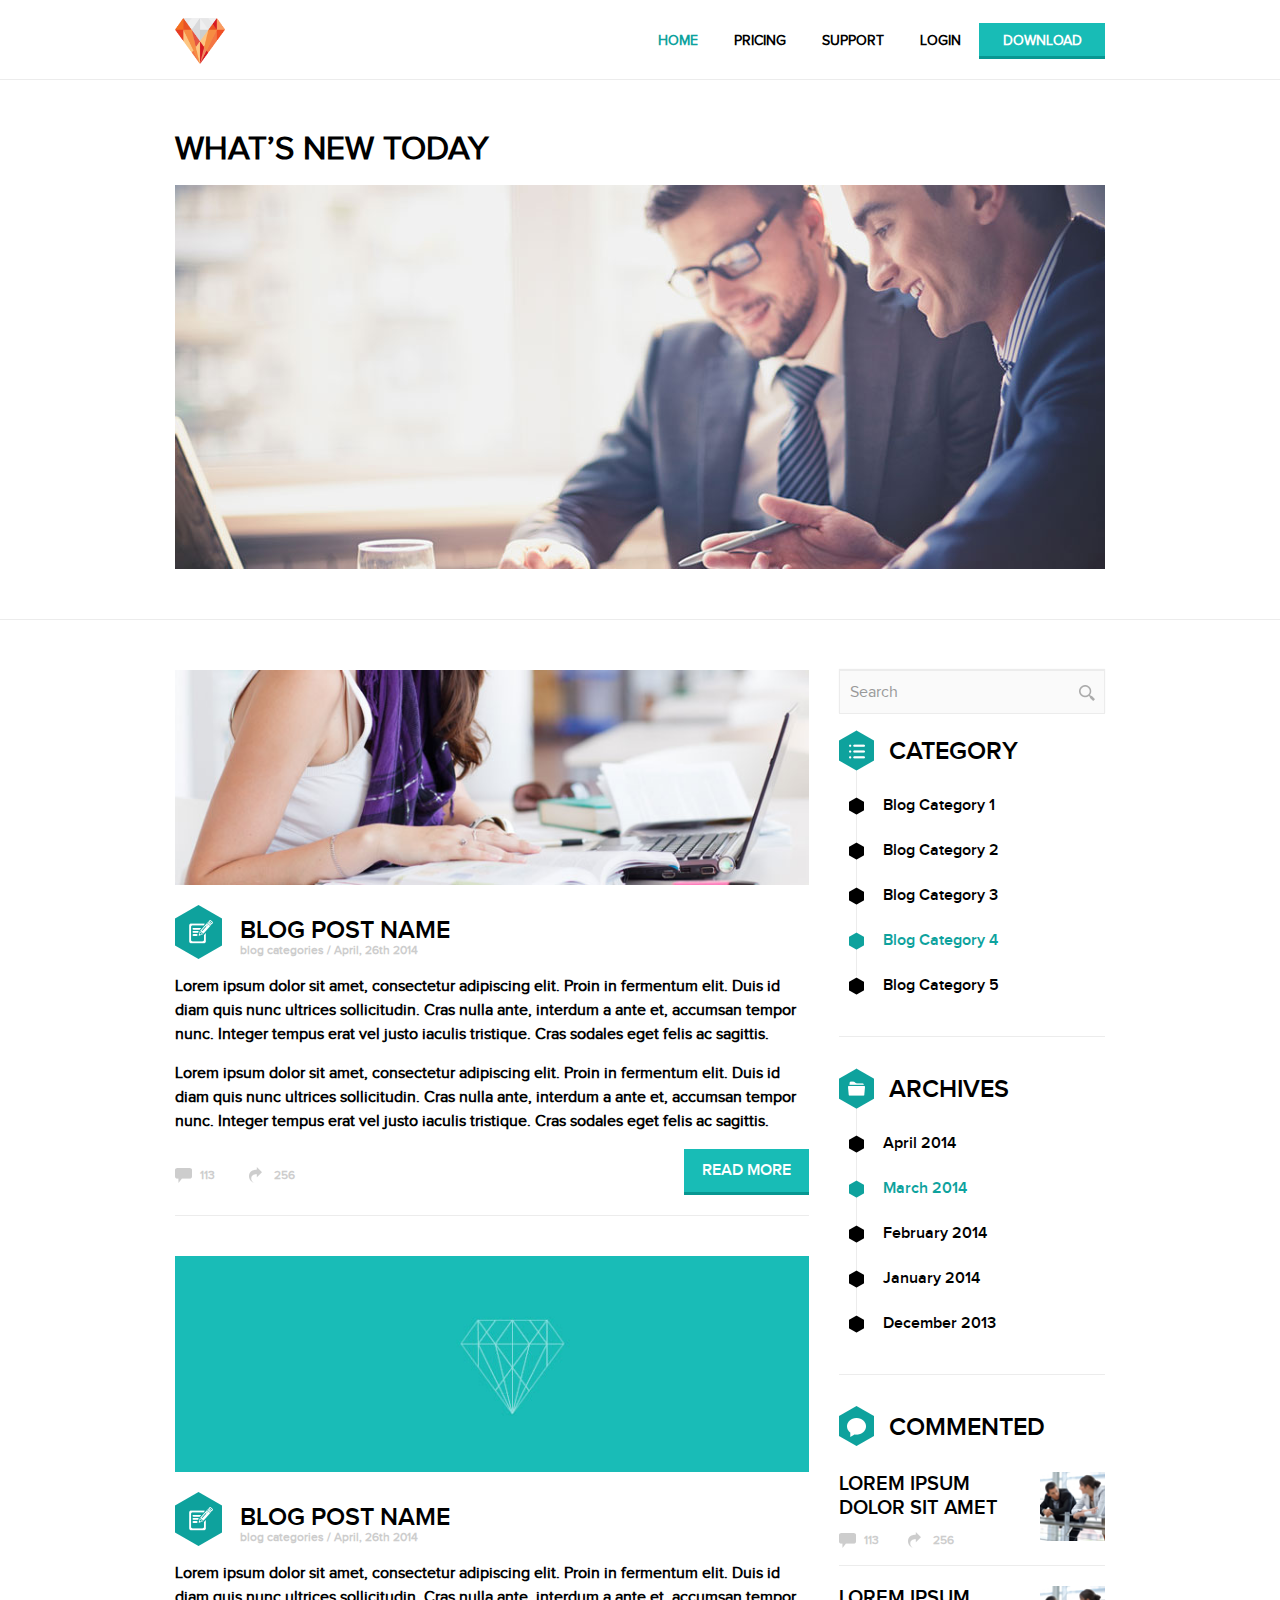
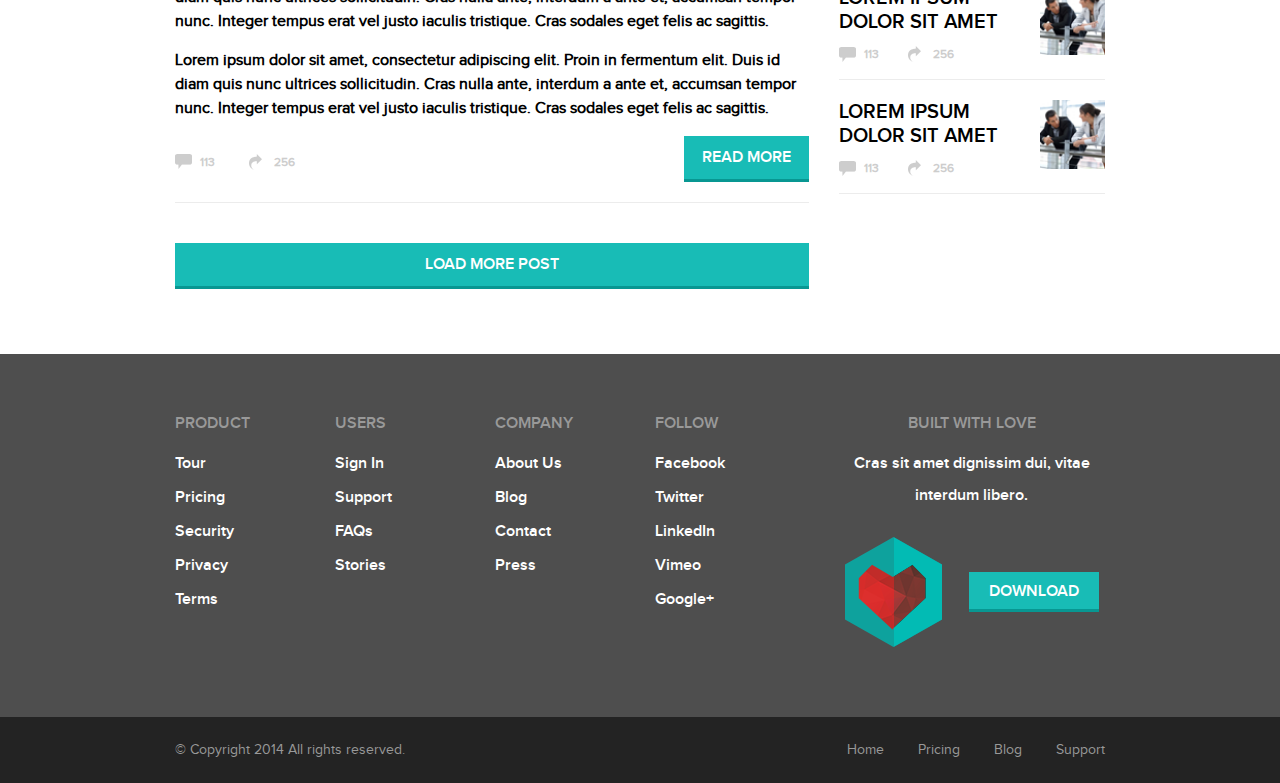
==== html/index.html @ 45576b9c "update" ====
<!DOCTYPE html>
<html lang="en">
  <head>
	<meta charset="utf-8">
	<title>V</title>

	<meta name="viewport" content="width=device-width, initial-scale=1.0, maximum-scale=1.0, user-scalable=no">

	<!-- Fevicon -->
	<link rel="icon" href="favicon.png" type="png" />
		  
	<!-- fonts -->
	<link rel="stylesheet" type="text/css" href="css/fonts.css">
	
	<!-- bootstrap -->
	<link rel="stylesheet" type="text/css" href="css/bootstrap.css">
	
	<!-- custom -->
	<link rel="stylesheet" type="text/css" href="css/style.css">
	<link rel="stylesheet" type="text/css" href="css/responsive.css">


	<!-- HTML5 shim and Respond.js IE8 support of HTML5 elements and media queries -->
	<!--[if lt IE 9]>
	  <script src="js/html5shiv.min.js"></script>
	  <script src="js/respond.js"></script>
	<![endif]-->

	<!-- js -->
	<script type="text/javascript" src="js/jquery-1.11.1.js"></script>
	<script type="text/javascript" src="js/bootstrap.js"></script>
	<script type="text/javascript" src="js/jquery.sticky.js"></script>
	<script type="text/javascript" src="js/custom.js"></script>

  </head>

<body>

	<header id="header" class="clearfix">
		<div class="container">
			<div class="row">
				<div class="col-lg-12">
					<div class="head">
						<div class="logo"><a href="#"><img src="images/logo.png" alt="logo"></a></div>
						<div class="menuber">
							<nav role="navigation" class="navbar navbar-default">

								<div class="navbar-header">
									<button data-target="#responsive_nav" data-toggle="collapse" class="navbar-toggle" type="button">
										<span class="sr-only">Toggle navigation</span>
										<span class="icon-bar"></span>
										<span class="icon-bar"></span>
										<span class="icon-bar"></span>
									</button>
								</div><!-- /navbar-header -->

								<div id="responsive_nav" class="collapse navbar-collapse">
									<ul class="nav navbar-nav">
										<li class="current-menu-item"><a href="index.html">HOME</a></li>
										<li><a href="#">PRICING</a></li>
										<li><a href="#">SUPPORT</a></li>
										<li><a href="#">LOGIN</a></li>
										<li class="download"><a href="#">DOWNLOAD</a></li>
									</ul><!-- /.navbar-nav -->
								</div><!-- /.navbar-collapse -->

							</nav>
						</div><!-- /menuber -->
					</div><!-- /head -->
				</div>
			</div><!-- /row -->
		</div><!-- /container -->
	</header><!-- /header -->

	<section id="content" class="clearfix">
		<div class="featured clearfix">
			<div class="container">
				<div class="row">
					<div class="col-lg-12">
						<h1>WHAT’S NEW TODAY</h1>
						<div class="feature_banner"></div>
					</div><!-- /slide -->
				</div>
			</div><!-- /container -->
		</div><!-- /slider -->

		<div class="blog_content" class="clearfix">
			<div class="container">
				<div class="row">
					<div class="col-lg-8 col-md-8 col-sm-8">
						<div class="blog_container">
							<div class="blog_post">
								<div class="post_image">
									<img src="images/post_img1.jpg" alt="post_img">
								</div><!-- /post_image -->

								<div class="post_title">
									<h2>BLOG POST NAME</h2>
									<span>blog categories / April, 26th 2014</span>
								</div><!-- /post_title -->

								<div class="post_content">
									<p>Lorem ipsum dolor sit amet, consectetur adipiscing elit. Proin in fermentum elit. Duis id diam quis nunc ultrices sollicitudin. Cras nulla ante, interdum a ante et, accumsan tempor nunc. Integer tempus erat vel justo iaculis tristique. Cras sodales eget felis ac sagittis.</p>
									<p>Lorem ipsum dolor sit amet, consectetur adipiscing elit. Proin in fermentum elit. Duis id diam quis nunc ultrices sollicitudin. Cras nulla ante, interdum a ante et, accumsan tempor nunc. Integer tempus erat vel justo iaculis tristique. Cras sodales eget felis ac sagittis.</p>
									<a class="btn read_more btn-default" href="#">Read more</a>
								</div><!-- /post_content -->
								<div class="post_meta">
									<span class="post_coments">113</span><!-- /post_coments -->
									<span class="post_share">256</span><!-- /post_share -->
								</div><!-- /post_meta -->
							</div><!-- /blog_post -->

							<div class="blog_post">
								<div class="post_image">
									<img src="images/post_img2.jpg" alt="post_img">
								</div><!-- /post_image -->

								<div class="post_title">
									<h2>BLOG POST NAME</h2>
									<span>blog categories / April, 26th 2014</span>
								</div><!-- /post_title -->

								<div class="post_content">
									<p>Lorem ipsum dolor sit amet, consectetur adipiscing elit. Proin in fermentum elit. Duis id diam quis nunc ultrices sollicitudin. Cras nulla ante, interdum a ante et, accumsan tempor nunc. Integer tempus erat vel justo iaculis tristique. Cras sodales eget felis ac sagittis.</p>

									<p>Lorem ipsum dolor sit amet, consectetur adipiscing elit. Proin in fermentum elit. Duis id diam quis nunc ultrices sollicitudin. Cras nulla ante, interdum a ante et, accumsan tempor nunc. Integer tempus erat vel justo iaculis tristique. Cras sodales eget felis ac sagittis.</p>

									<a class="btn read_more btn-default" href="#">Read more</a>
								</div><!-- /post_content -->

								<div class="post_meta">
									<span class="post_coments">113</span><!-- /post_coments -->
									<span class="post_share">256</span><!-- /post_share -->
								</div><!-- /post_meta -->

							</div><!-- /blog_post -->
							<a class="btn btn-default load_more" href="#">LOAD MORE POST</a>
						</div><!-- /blog_container -->
					</div>
					<div class="col-lg-4 col-md-4 col-sm-4">
						<div class="sidebar">
							<form role="search">
								<div class="form-group">
									<input type="text" class="form-control" placeholder="Search">
									<button class="icon_search">&nbsp;</button>
								</div>
							</form>
							<div class="widget icon_cat">
								<h2>CATEGORY</h2>
								<ul>
									<li><a href="#">Blog Category 1</a></li>
									<li><a href="#">Blog Category 2</a></li>
									<li><a href="#">Blog Category 3</a></li>
									<li class="current-menu-item"><a href="#">Blog Category 4</a></li>
									<li><a href="#">Blog Category 5</a></li>
								</ul>
							</div><!-- /widget -->
							<div class="widget icon_archive">
								<h2>ARCHIVES</h2>
								<ul>
									<li><a href="#">April 2014</a></li>
									<li class="current-menu-item"><a href="#">March 2014</a></li>
									<li><a href="#">February 2014</a></li>
									<li><a href="#">January 2014</a></li>
									<li><a href="#">December 2013</a></li>
								</ul>
							</div><!-- /widget -->
							<div class="widget icon_comment">
								<h2>COMMENTED</h2>
								<div class="comment_box">
									<div class="cmt_pics"><img src="images/cmt_img1.png" alt="cmt_pics"></div>
									<h3>LOREM IPSUM DOLOR SIT AMET</h3>
									<div class="post_meta">
										<span class="post_coments">113</span><!-- /post_coments -->
										<span class="post_share">256</span><!-- /post_share -->
									</div><!-- /meta -->
								</div><!-- /comment_box -->

								<div class="comment_box">
									<div class="cmt_pics"><img src="images/cmt_img1.png" alt="cmt_pics"></div>
									<h3>LOREM IPSUM DOLOR SIT AMET</h3>
									<div class="post_meta">
										<span class="post_coments">113</span><!-- /post_coments -->
										<span class="post_share">256</span><!-- /post_share -->
									</div><!-- /meta -->
								</div><!-- /comment_box -->

								<div class="comment_box">
									<div class="cmt_pics"><img src="images/cmt_img1.png" alt="cmt_pics"></div>
									<h3>LOREM IPSUM DOLOR SIT AMET</h3>
									<div class="post_meta">
										<span class="post_coments">113</span><!-- /post_coments -->
										<span class="post_share">256</span><!-- /post_share -->
									</div><!-- /meta -->
								</div><!-- /comment_box -->

							</div><!-- /widget -->
						</div><!-- /sidebar -->
					</div>
				</div><!-- /row -->
			</div><!-- /container -->
		</div><!-- /blog_content -->

	</section><!-- /content -->

	<footer id="footer" class="clearfix">
		<div class="container">
			<div class="row">
				<div class="col-lg-2 col-md-2 col-sm-2">
					<div class="footer_item">
						<h4>PRODUCT</h4>
						<ul>
							<li><a href="#">Tour</a></li>
							<li><a href="#">Pricing</a></li>
							<li><a href="#">Security</a></li>
							<li><a href="#">Privacy</a></li>
							<li><a href="#">Terms</a></li>
						</ul>
					</div>
				</div><!-- /footer_item -->
				<div class="col-lg-2 col-md-2 col-sm-2">
					<div class="footer_item">
						<h4>USERS</h4>
						<ul>
							<li><a href="#">Sign In</a></li>
							<li><a href="#">Support</a></li>
							<li><a href="#">FAQs</a></li>
							<li><a href="#">Stories</a></li>
						</ul>
					</div>
				</div><!-- /footer_item -->
				<div class="col-lg-2 col-md-2 col-sm-2">
					<div class="footer_item">
						<h4>COMPANY</h4>
						<ul>
							<li><a href="#">About Us</a></li>
							<li><a href="#">Blog</a></li>
							<li><a href="#">Contact</a></li>
							<li><a href="#">Press</a></li>
						</ul>
					</div>
				</div><!-- /footer_item -->
				<div class="col-lg-2 col-md-2 col-sm-2">
					<div class="footer_item">
						<h4>FOLLOW</h4>
						<ul>
							<li><a href="#">Facebook</a></li>
							<li><a href="#">Twitter</a></li>
							<li><a href="#">LinkedIn</a></li>
							<li><a href="#">Vimeo</a></li>
							<li><a href="#">Google+</a></li>
						</ul>
					</div>
				</div><!-- /footer_item -->
				<div class="col-lg-4 col-md-4 col-sm-4">
					<div class="footer_item footer_right">
						<h4>BUILT WITH LOVE</h4>
						<p>Cras sit amet dignissim dui, vitae interdum libero. </p>
						<ul class="footer_logo">
							<li><a href="#"><img src="images/footer_logo.png" alt="footer_logo"></a></li>
							<li><a class="btn btn-default" href="#">DOWNLOAD</a></li>
						</ul>
					</div>
				</div><!-- /footer_item -->
			</div><!-- /row -->
		</div><!-- /container -->
	</footer><!-- /footer -->

	<section class="copyright clearfix">
		<div class="container">
			<div class="row">
				<div class="col-lg-6 col-md-6 col-sm-6 f_right">
					<div class="footer_menu">
						<ul>
							<li><a href="#">Home</a></li>
							<li><a href="#">Pricing</a></li>
							<li><a href="#">Blog</a></li>
							<li><a href="#">Support</a></li>
						</ul>
					</div><!-- /footer_menu -->
				</div>

				<div class="col-lg-6 col-md-6 col-sm-6 f_left">
					<p>© Copyright 2014  All rights reserved.</p>
				</div>
				
			</div><!-- /row -->
		</div><!-- /container -->
	</section><!-- /copyright -->
	
	
	<a class="scrollup" id="linkTop" href="#"></a>

</body>
</html>
---- html/css/fonts.css ----
@font-face {
    font-family: 'proxima_nova_rgregular';
    src: url('../fonts/proximanova-regular-webfont.eot');
    src: url('../fonts/proximanova-regular-webfont.eot?#iefix') format('embedded-opentype'),
         url('../fonts/proximanova-regular-webfont.woff') format('woff'),
         url('../fonts/proximanova-regular-webfont.ttf') format('truetype'),
         url('../fonts/proximanova-regular-webfont.svg#proxima_nova_rgregular') format('svg');
    font-weight: normal;
    font-style: normal;
}

@font-face {
    font-family: 'proxima_novasemibold';
    src: url('../fonts/proximanova-semibold-webfont.eot');
    src: url('../fonts/proximanova-semibold-webfont.eot?#iefix') format('embedded-opentype'),
         url('../fonts/proximanova-semibold-webfont.woff') format('woff'),
         url('../fonts/proximanova-semibold-webfont.ttf') format('truetype'),
         url('../fonts/proximanova-semibold-webfont.svg#proxima_novasemibold') format('svg');
    font-weight: normal;
    font-style: normal;
}

@font-face {
    font-family: 'proxima_nova_rgbold';
    src: url('../fonts/proximanova-bold-webfont.eot');
    src: url('../fonts/proximanova-bold-webfont.eot?#iefix') format('embedded-opentype'),
         url('../fonts/proximanova-bold-webfont.woff') format('woff'),
         url('../fonts/proximanova-bold-webfont.ttf') format('truetype'),
         url('../fonts/proximanova-bold-webfont.svg#proxima_nova_rgbold') format('svg');
    font-weight: normal;
    font-style: normal;
}

@font-face {
    font-family: 'angelinaregular';
    src: url('../fonts/angelina-webfont.eot');
    src: url('../fonts/angelina-webfont.eot?#iefix') format('embedded-opentype'),
         url('../fonts/angelina-webfont.woff') format('woff'),
         url('../fonts/angelina-webfont.ttf') format('truetype'),
         url('../fonts/angelina-webfont.svg#angelinaregular') format('svg');
    font-weight: normal;
    font-style: normal;
}

@font-face {
    font-family: 'proxima_nova_condensedlight';
    src: url('../fonts/proximanovacond-light-webfont.eot');
    src: url('../fonts/proximanovacond-light-webfont.eot?#iefix') format('embedded-opentype'),
         url('../fonts/proximanovacond-light-webfont.woff') format('woff'),
         url('../fonts/proximanovacond-light-webfont.ttf') format('truetype'),
         url('../fonts/proximanovacond-light-webfont.svg#proxima_nova_condensedlight') format('svg');
    font-weight: normal;
    font-style: normal;
}
---- html/css/style.css ----
/** Common & Reset style **/
html {
    font-size: 100%;
    -webkit-text-size-adjust: 100%;
    -ms-text-size-adjust: 100%;
}

body{
    background: #fff;
    font-family: 'proxima_nova_rgregular', Arial, Sans-serif;
    font-size: 14px;
    line-height:normal;
    color: #000;
    margin: 0;
    padding: 0;
}


*, *:after, *::before{
    -webkit-box-sizing: border-box;
    -moz-box-sizing: border-box;
        box-sizing: border-box;
}

/* comon style */
.clearfix:after {
    content: " ";
    display: table;
    display: block;
    clear: both;
    line-height: 0;
    height: 0;
}
 
.clearfix {
    display: block;
}

.container{
    width: 960px;
    position: relative;
}

h1, h2, h3, h4, h5, h6{
    font-family: 'proxima_nova_rgregular', Arial, Sans-serif;
    font-weight: bold;
    margin: 0 0 16px;
}

a{
    color: inherit;
    outline: 0;
}

a:active,
a:focus,
a:hover{
    outline: 0;
    color: #0ea29d;
    text-decoration: none;
}

ul li,
ul{
    padding: 0;
    margin: 0;
    list-style: none;
}

h1{
    font-size: 33px;
    line-height: normal;
}

h2{
    font-family: 'proxima_novasemibold', Arial, Sans-serif;
    font-size: 25px;
    line-height: normal;
    font-weight: normal;
}

h3{
    font-family: 'proxima_novasemibold', Arial, Sans-serif;
    font-size: 20px;
    line-height: normal;
}

h4{
    font-family: 'proxima_novasemibold', Arial, Sans-serif;
    font-size: 16px;
    line-height: normal;
}

p{
    font-family: 'proxima_nova_rgregular', Arial, Sans-serif;
    font-size: 16px;
    line-height: normal;
    margin-bottom: 10px;
}

strong{
    font-family: 'proxima_nova_rgbold';
    font-weight: normal;
}

.form-group{
    position: relative;
}

.form-control{
    background: #fafafa;
    border-radius: 0;
    font-size: 16px;
    border: 1px solid #ececec;
    min-height: 44px;
    padding: 10px;
    box-shadow: 0 -1px 1px #ececec;
    display: inline-block;
}

button{
    border: none;
}

.btn-default{
    background: #18bcb6;
    color: #fff;
    display: inline-block;
    font-family: 'proxima_novasemibold', Arial, Sans-serif;
    font-size: 16px;
    line-height: normal;
    text-align: center;
    text-transform: uppercase;
    padding: 12px 18px;
    border: 0 none;
    border-bottom: 3px solid #089792;
    border-radius: 0;
    opacity: 1;

    -webkit-box-sizing: border-box;
    -moz-box-sizing: border-box;
        box-sizing: border-box;
}

.btn-default:active,
.btn-default:focus,
.btn-default:hover{
    background: #18bcb6;
    border-bottom: 3px solid #089792;
    opacity: 0.9;
    color: #fff;
    outline: none;
}


::-webkit-input-placeholder { color: #ababab; }
:-moz-placeholder { color: #ababab; }
::-moz-placeholder { color: #ababab; }
:-ms-input-placeholder { color: #ababab; } 


/*** To start style ***/
/* header */

#header{
    background: rgba(255, 255, 255, 1);
    border-bottom: 1px solid #ececec;
    width: 100%;
    height: 80px;
    display: block;
    z-index: 100;
}

.head{
    position: relative;
    padding: 17px 0 15px;
}


/* logo */
#header .logo{
    position: absolute;
    left: 0;
    top: 18px;
    height: 45px;
    width: 50px;
}
#header .logo img{
    display: block;
    width: 100%;
}

/* menuber */
.menuber{
    display: block;
    padding-top: 2px;
    text-align: right;
}

.navbar-collapse{
    padding: 0;
}

.navbar-default{
    display: inline-block;
    background: none;
    border: none;
    margin-bottom: 0;
    min-height: 40px;
}

.navbar-default .navbar-nav > li > a{
    font-size: 14px;
    color: #000;
    font-weight: bold;
    padding: 14px 18px 10px;
    line-height: normal;
    text-transform: uppercase;
}

.navbar-default .navbar-nav > li:hover > a,
.navbar-default .navbar-nav > .current-menu-item > a, 
.navbar-default .navbar-nav > .current-menu-item > a:hover, 
.navbar-default .navbar-nav > .current-menu-item > a:focus{
    background: none;
    color: #0ea29d;
}

.navbar-default .navbar-toggle:hover, 
.navbar-default .navbar-toggle:focus,
.navbar-default .navbar-toggle{
    background: #18bcb6;
    border: 2px solid #089792;
    margin-bottom: 20px;
}

.navbar-default .navbar-toggle .icon-bar{
    background-color: #fff;
}

.navbar-default .navbar-nav > li.download:hover > a,
.navbar-default .navbar-nav > li.download > a{
    background: #18BCB6;
    border-bottom: 3px solid #089792;
    color: #FFFFFF;
    height: 36px;
    line-height: 36px;
    margin-top: 4px;
    opacity: 1;
    padding: 0;
    text-align: center;
    width: 126px;
}
.navbar-default .navbar-nav > li.download:hover > a{
    opacity: 0.9;
}


/* content */
#content{
    position: relative;
    margin: 0;
    padding: 0;
}

/* featured */
.featured{
    display: block;
    padding: 50px 0; 
    border-bottom: 1px solid #ececec;
}

.featured .feature_banner{
    background: url(../images/slide_img1.jpg) no-repeat center top;
    min-height: 384px;
    position: relative;
}

/* slider */
.slider{
    display: block;
}
.slider .carousel{
    background: url(../images/slide_img2.jpg) no-repeat top center;
}
.slider .carousel-inner > .item{
    height: 610px;
}

.slider .carousel-inner .featured_caption{
    display: block;
    position: relative;
    padding-top: 200px;
    margin: 0 auto;
    text-align: center;
    color: #fff;
}

.slider .carousel-inner .featured_caption h1{
    font-weight: normal;
    line-height: 46px;
}
.slider .carousel-inner .featured_caption h1 strong{
    display: block;
}

.slider .carousel-inner .featured_caption p{
    font-size: 20px;
}


/* pricing */
.pricing{
    display: block;
    background: #fafafa;
    padding: 60px 0;
    border-bottom: 1px solid #ececec;
}

/* content_title */
.content_title{
    position: relative;
    display: inline-block;
    width: 100%;
    padding: 0 60px;
    margin-bottom: 50px;
    text-align: center;
}
.content_title h1{
    text-transform: uppercase;
}
.content_title p{
    font-size: 20px;
    color: #b7b7b7;
}

.content_title.white h1{
    color: #fff;
}
.content_title.white p{
    color: #efefef;
}

.content_title.icon_comp_chart{
    background: url(../images/comparison_chart_icon.png) no-repeat center top;
    padding-top: 80px;
}
.content_title.icon_pricing_faq{
    background: url(../images/icon_pricing_faq.png) no-repeat center top;
    padding-top: 80px;
}

/* comparison_chart */
.comparison_chart{
    position: relative;
}

.comparison_chart .chart_item{
    display: block;
    background: #fff;
    border: 1px solid #ececec;
    margin: 0 -10px 20px;
}

.comparison_chart .chart_item .chart_title{
    background: #18bcb6;
    color: #fff;
    padding: 30px 15px;
    text-align: center;
}
.comparison_chart .chart_item .chart_title h1{
    margin-bottom: 10px;
    text-transform: uppercase;
    font-weight: normal;
}
.comparison_chart .chart_item .chart_title span{
    font-size: 28px;
    display: block;
}
.comparison_chart .chart_item h2{
    border-bottom: 1px solid #ececec;
    padding-bottom: 15px;
}

.comparison_chart .chart_item .chart_list{
    display: block;
    padding: 20px;
    background: #fff;
}
.comparison_chart .chart_item .chart_list li{
    background: url(../images/icon_chart_list.png) no-repeat left 3px;
    font-weight: bold;
    font-size: 16px;
    line-height: normal;
    padding-left: 25px;
    display: block;
    margin-bottom: 20px;
    min-height: 20px;
}
.comparison_chart .chart_item .btn-default{
    width: 100%;
    font-size: 20px;
    padding: 14px 10px 10px;
    margin: 10px auto;
}

/* pricing FAQ */
.pricing_faq{
    background: #fff;
    padding: 60px 0 30px;
    display: block;
}

.faq{
    position: relative;
    display: inline-block;
    width: 100%;
    margin-bottom: 30px;
    padding: 30px 0;
    border-bottom: 1px solid #ececec;
}
.faq .faq_item{
    margin-bottom: 30px;
    display: block;
}

.faq h2{
    line-height: 24px;
}
.faq p{
    line-height: 22px;
    font-size: 16px;
}
.faq a{
    color: #0EA29D;
}

.faq .faq_left{
    float: left;
    max-width: 410px;
    width: 100%;
}

.faq .faq_right{
    float: right;
    max-width: 400px;
    width: 100%;
}

.question{
    text-align: center;
    margin-bottom: 30px;
    display: inline-block;
    width: 100%;
}

/* Home page welcome */
#welcome{
    background: url(../images/welcome_bg.jpg) no-repeat top center;
    min-height: 924px;
}

#welcome .intro{
    position: relative;
    padding-top: 80px;
    text-align: center;
    color: #fff;
}

#welcome .logo{
    display: inline-block;
    width: 178px;
    height: 165px;
    margin-bottom: 100px;
}
#welcome .logo img{
    display: block;
    width: 100%;
}

.register{
    display: inline-block;
    max-width: 850px;
    width: 100%;
    overflow: hidden;
    margin: 30px 0;
    text-align: center;
}

.register h1{
    color: #fff;
    font-weight: normal;
    margin-bottom: 50px;
}

.register ul{
    margin: 0;
    padding: 0 80px;
}

.register ul li{
    list-style: none;
}

.register .form-group{
    width: 70%;
    margin-right: 3%;
    float: left;
}
.register .form-group .form-control{
    box-shadow: none;
    height: 46px;
    border: 0 none;
}

.register .btn-default{
    width: 27%;
    float: right;
    padding: 0 5px;
    font-size: 22px;
    height: 46px;
}

.wdt_300{
    max-width: 300px;
    width: 100%;
}

.wdt_440{
    max-width: 440px;
    width: 100%;
}

/* macbook_pro */
.macbook_pro{
    background: #0ea29d;
    padding: 80px 0 50px;
    color: #fff;
}

.macbook_pro .mac_laptop{
    background: url(../images/macbook_pro.png) no-repeat top center;
    margin: 0 -15px 30px -30px;
    position: relative;
    width: 673px;
    height: 412px;
}
.macbook_pro .mac_laptop:after{
    background: url(../images/mac_glare.png) no-repeat top right;
    content: " ";
    clear: both;
    position: absolute;
    right: 63px;
    top: 0px;
    height: 321px;
    width: 207px;
}

.macbook_pro .mac_laptop .video{
    width: 510px;
    height: 314px;
    left: 81px;
    position: absolute;
    top: 27px;
}
.macbook_pro .mac_laptop .video img,
.macbook_pro .mac_laptop .video iframe{
    width: 100% !important;
    height: 100% !important;
}
.macbook_pro .video_details{
    position: relative;
    display: block;
    text-align: left;
    color: #fff;
    margin-left: 25px;
}
.macbook_pro .video_details h2{
    background: url(../images/icon_video.png) no-repeat top left;
    padding-left: 80px;
    font-weight: normal;
    font-size: 28px;
    line-height: 32px;
    min-height: 80px;
}
.macbook_pro .video_details p{
    font-size: 18px;
    line-height: 22px;
    font-weight: normal;
}

.play_btn{
    background: url(../images/icon_play_btn.png) no-repeat center top;
    position: absolute;
    left: 50%;
    margin-left: -38px;
    top: 40%;
    width: 77px;
    height: 54px;
    z-index: 10;

    -webkit-transition: all 0s ease-in-out;
      -moz-transition: all 0s ease-in-out;
        -o-transition: all 0s ease-in-out;
        -ms-transition: all 0s ease-in-out;
            transition: all 0s ease-in-out;
}

.play_btn:hover{
    background-position: center bottom;
}

.section_content{
    position: relative;
    display: block;
    text-align: center;
}

.section_content img{
    display: inline-block;
}

.instraction span{
    position: absolute;
}
.instraction span p{
    font-family: 'angelinaregular', Arial, Sans-serif;
    font-weight: normal;
    font-size: 30px;
    line-height: 34px;
    text-align: center;
}

/* simple_text_editing */
.text_editing{
    background: #fff;
    padding: 70px 0;
}

.content_title.icon_simple_text_editing {
    background: url("../images/icon_simple_text_editing.png") no-repeat scroll center top;
    padding-top: 80px;
}

.ste_right_arrow{
    background: url(../images/ste_right_arrow.png) no-repeat left bottom;
    position: absolute;
    right: -50px;
    top: 30px;
    height: 140px;
    width: 177px;
}

span.ste_right_arrow p{
    max-width: 100px;
    float: right;
}

.ste_left_arrow{
    background: url(../images/ste_left_arrow.png) no-repeat right center;
    position: absolute;
    left: -85px;
    top: 110px;
    height: 110px;
    width: 243px;
}
span.ste_left_arrow p{
    max-width: 115px;
    float: left;
}

/* media drug & drop */
.media_dd{
    background: url(../images/section_bg1.jpg) no-repeat top center;
    padding: 70px 0;
    color: #fff;
}

.content_title.icon_media_dd {
    background: url("../images/icon_media_drag_drop.png") no-repeat scroll center top;
    padding-top: 80px;
}

.mdd_right_arrow{
    background: url(../images/mdd_right_arrow.png) no-repeat left bottom;
    height: 230px;
    width: 390px;
    position: absolute;
    right: -65px;
    top: 140px;
}
span.mdd_right_arrow p{
    max-width: 150px;
    float: right;
}

.mdd_left_arrow{
    background: url(../images/mdd_left_arrow.png) no-repeat right center;
    height: 130px;
    width: 320px;
    position: absolute;
    left: -65px;
    top: 80px;
}
span.mdd_left_arrow p{
    max-width: 150px;
    float: left;
}

/* CONSISTENT CUSTOMIZED STYLING */
.cc_style{
    background: #fff;
    padding: 70px 0;
}

.content_title.cc_style_icon {
    background: url("../images/customized_styling_icon.png") no-repeat scroll center top;
    padding-top: 80px;
}

.ccs_right_arrow{
    background: url(../images/ccs_right_arrow.png) no-repeat left bottom;
    height: 200px;
    width: 260px;
    position: absolute;
    right: -115px;
    top: -20px;
}

span.ccs_right_arrow p{
    max-width: 175px;
    float: right;
}

/* version control */
.version_control{
    background: url("../images/section_bg2.jpg") no-repeat scroll center top;
    padding: 60px 0 50px;
    color: #fff;
}

.content_title.icon_version_control {
    background: url("../images/icon_version_control.png") no-repeat scroll center top;
    padding-top: 80px;
}

.vc_right_arrow{
    background: url(../images/vc_right_arrow.png) no-repeat left bottom;
    height: 130px;
    width: 260px;
    position: absolute;
    right: 20px;
    top: 155px;
}

span.vc_right_arrow p{
    max-width: 265px;
    float: right;
}

/* team_management */
.team_management{
    background: #fff;
    padding: 70px 0 30px;
}

.content_title.icon_team_management {
    background: url("../images/icon_team_management.png") no-repeat scroll center top;
    padding-top: 80px;
}

.tm_right_arrow{
    background: url(../images/tm_right_arrow.png) no-repeat left bottom;
    height: 140px;
    width: 400px;
    position: absolute;
    right: -130px;
    top: 300px;
}
span.tm_right_arrow p{
    width: 290px;
    float: right;
}

.tm_left_arrow{
    background: url(../images/tm_left_arrow.png) no-repeat right bottom;
    height: 170px;
    width: 300px;
    position: absolute;
    left: -222px;
    top: 0;
}
span.tm_left_arrow p{
    width: 290px;
    float: right;
}

span.tm_top_arrow{
    background: url(../images/tm_top_arrow.png) no-repeat center bottom;
    height: 180px;
    width: 100%;
    position: absolute;
    right: 0;
    top: -20px;
}
span.tm_top_arrow p{
    width: 100%;
    max-width: 100% !important;
    float: right;
}

/* testimonial */
.testimonial{
    background: #fafafa;
    padding: 70px 0;
    text-align: center;
    border-bottom: 1px solid #ececec;
}

.testimonial .carousel-inner > .item{
    min-height: 500px;
}

.content_title.icon_testimonial {
    background: url("../images/icon_testimonial.png") no-repeat scroll center top;
    padding-top: 80px;
}

.testimonial .owner_pic{
    display: inline-block;
    margin-bottom: 25px;
}

.rating{
    background: url(../images/star_rating_blank.png) no-repeat top left;
    position: relative;
    display: block;
    width: 170px;
    height: 30px;
    margin: 0 auto 30px;
}

.rating .star{
    background: url(../images/star_rating.png) no-repeat top left;
    position: absolute;
    top: 0;
    left: 0;
    width: 80%;
    overflow: hidden;
    height: 30px;
}

.testimonial .testimonial_content{
    background: url(../images/blockquote_left.png) no-repeat left top;
    display: block;
    text-align: left;
    padding: 0 35px 20px 50px;
    margin: 15px 0;
    position: relative;
}
.testimonial .testimonial_content:after{
    background: url(../images/blockquote_right.png) no-repeat right bottom;
    content: " ";
    clear: both;
    position: absolute;
    right: 0;
    bottom: 0;
    height: 35px;
    width: 35px;
}
.testimonial .testimonial_content p{
    font-size: 20px;
    line-height: 24px;
    font-style: italic;
}

.testimonial .name{
    display: inline-block;
    width: 100%;
    margin-bottom: 20px;
}
.testimonial .name h2{
    color: #0ea29d;
}
.testimonial .name h2 span{
    font-size: 20px;
    color: #2e2e2e;
    font-weight: normal;
    padding-left: 5px;
}

/* clients */
.clients{
    background: #fff;
    padding: 70px 0;
}

.content_title.icon_clients {
    background: url("../images/icon_clients_title.png") no-repeat scroll center top;
    padding-top: 80px;
}

.clients .clients_logo{
    text-align: center;
}
.clients .clients_logo li{
    display: inline-block;
    margin: 0 10px 20px;
}
.clients .clients_logo li:first-child{
    margin-left: 0;
}
.clients .clients_logo li:last-child{
    margin-right: 0;
}

/* blog_content */
.blog_content{
    padding: 50px 0 30px;
}

.blog_container{
    margin: 0;
    padding: 0;
}

.blog_post{
    position: relative;
    display: inline-block;
    width: 100%;
    margin-bottom: 40px;
    padding-bottom: 20px;
    border-bottom: 1px solid #ececec;
}

.blog_post .post_image{
    display: block;
    margin-bottom: 20px;
}
.blog_post .post_image img{
    display: block;
    width: 100%;
}

.blog_post .post_title{
    padding-left: 65px;
    position: relative;
    padding-top: 14px;
    margin-bottom: 15px;
    min-height: 55px;
}
.blog_post .post_title:after{
    background: url(../images/post_title_icon.png) no-repeat left top;
    content: " ";
    clear: both;
    width: 47px;
    height: 60px;
    position: absolute;
    top: 0;
    left: 0;
}

.blog_post .post_title h2{
    margin-bottom: 0;
    line-height: 24px;
}
.blog_post .post_title span{
    font-size: 12px;
    color: #cdcdcd;
    line-height: normal;
    display: block;
    font-weight: bold;
}

.blog_post p{
    font-size: 16px;
    line-height: 24px;
    color: #000;
    font-weight: bold;
    margin-bottom: 15px;
}

.blog_post .post_content{
    padding-bottom: 35px;
}

.blog_post .read_more{
    display: inline-block;
    text-transform: uppercase;
    float: right;
}

.blog_content{
    position: relative;
    margin-bottom: 15px;
}

.blog_content .post_meta{
    bottom: 20px;
    display: inline-block;
    left: 0;
    position: absolute;
}

.blog_content .post_meta span{
    display: inline-block;
    width: 70px;
    margin: 10px 0;
    padding-left: 25px;
    height: 20px;
    line-height: 20px;
    font-size: 12px;
    color: #cdcdcd;
    font-weight: bold;
}

.blog_content .post_meta .post_coments{
    background: url(../images/icon_coments.png) no-repeat left center;
}

.blog_content .post_meta .post_share{
    background: url(../images/icon_share.png) no-repeat left center;
}

.blog_content .load_more{
    width: 100%;
    display: inline-block;
    margin: 0 0 20px;
}


/* sidebar */
.sidebar{
    margin-bottom: 20px;
}

.sidebar .form-control{
    padding-right: 30px;
}

.widget{
    display: inline-block;
    width: 100%;
    position: relative;
    margin-bottom: 30px;
    border-bottom: 1px solid #ececec;
    padding-bottom: 15px;
}
.widget:last-child{
    border-bottom: none;
}

.widget h2{
    position: relative;
    padding-left: 50px;
    min-height: 42px;
    line-height: normal;
    padding-top: 8px;
    margin-bottom: 25px;
}

.widget h2:before{
    background: url(../images/sidebar_title_iconbox.png) no-repeat center center;
    content: " ";
    clear: both;
    height: 42px;
    width: 36px;
    position: absolute;
    top: 0;
    left: 0;
    z-index: 10;
}
.widget.icon_cat h2:before{
    background: url(../images/icon_sbt_catagory.png) no-repeat center center;
}
.widget.icon_archive h2:before{
    background: url(../images/icon_sbt_archives.png) no-repeat center center;
}
.widget.icon_comment h2:before{
    background: url(../images/icon_sbt_comment.png) no-repeat center center;
}

.widget ul{
    display: inline-block;
    margin: 0;
    padding: 0;
    width: 100%;
}

.widget ul li{
    font-family: 'proxima_novasemibold';
    position: relative;
    font-size: 16px;
    line-height: 20px;
    padding-left: 44px;
    margin-bottom: 25px;
    cursor: pointer;
}

.widget ul li:before{
    background: url(../images/sidebar_widget_list.png) no-repeat center center;
    content: " ";
    clear: both;
    height: 18px;
    width: 15px;
    position: absolute;
    left: 10px;
    top: 1px;
    z-index: 10;
}

.widget ul li.current-menu-item,
.widget ul li:hover{
    color: #0ea29d;
}
.widget ul li.current-menu-item:before,
.widget ul li:hover:before{
    background: url(../images/sidebar_widget_list_hover.png) no-repeat center center;
}

.widget ul li:after{
    background: #ececec;
    clear: both;
    content: " ";
    height: 66px;
    left: 17px;
    position: absolute;
    top: -66px;
    width: 1px;
}

.icon_catagory_white{
    background: url(../images/icon_catagory_white.png) no-repeat center center;
}
.icon_folder_white{
    background: url(../images/icon_folder_white.png) no-repeat center center;
}

.icon_search{
    background: url(../images/icon_search.png) no-repeat right center;
    position: absolute;
    height: 16px;
    width: 16px;
    top: 15px;
    right: 10px;
    border: none;
    box-shadow: none;
    padding: 0;
    margin: 0;
}

/* comment */
.comment_box{
    position: relative;
    display: block;
    padding-bottom: 15px;
    margin-bottom: 20px;
    border-bottom: 1px solid #ECECEC;
    padding-right: 80px;
    min-height: 90px;
}

.comment_box .cmt_pics{
    position: absolute;
    top: 0;
    right: 0;
    height: 70px;
    width: 65px;
}
.comment_box .cmt_pics img{
    display: block;
    width: 100%;
}

.comment_box h3{
    font-weight: normal;
    margin-bottom: 10px;
}

.widget .comment_box .post_meta{
    position: relative;
    display: block;
    bottom: auto;
}
.widget .comment_box .post_meta span{
    margin: 0;
    width: 65px;
}

/* footer */
#footer{
    background: #4e4e4e;
    padding: 60px 0 15px;
    color: #fff;
}

#footer .footer_item{
    display: block;
    margin-bottom: 30px;
}

#footer h4{
    font-size: 16px;
    color: #999;
    margin-bottom: 15px;
    line-height: normal;
    text-transform: uppercase;
}

#footer ul{
    padding: 0;
    margin: 0;
    list-style: none;
}

#footer ul li{
    display: block;
    list-style: none;
    margin-bottom: 2px;
}
#footer p,
#footer ul li a{
    font-family: 'proxima_novasemibold', Arial, Sans-serif;
    font-size: 16px;
    line-height: 32px;
    color: #fff;
    padding: 0;
    display: block;
    font-weight: normal;
}

#footer ul li:hover a{
    color: #0EA29D;
}

#footer .footer_logo{
    display: block;
    margin: 15px 0;
    text-align: center;
}

#footer .footer_logo li{
    display: inline-block;
    margin: 10px 23px 10px 0;
}
#footer .footer_logo li:last-child{
    margin-right: 0;
}

#footer .footer_logo li:hover .btn-default,
#footer .footer_logo li .btn-default{
    padding: 10px 20px 8px;
    color: #fff;
    line-height: normal;
}

#footer .footer_right{
    text-align: center !important;
}

/* copyright */
.copyright{
    background: #232323;
    padding: 15px 0;
    color: #999999;
}

.copyright .f_right{
    float: right !important;
}
.copyright .f_left{
    float: left !important;
}

.copyright p{
    margin: 10px 0;
    font-size: 14px;
}

.copyright .footer_menu{
    text-align: right;
}
.copyright ul {
    display: inline-block;
}

.copyright ul li{
    display: inline-block;
    margin: 0 15px;
}
.copyright ul li:last-child{
    margin-right: 0;
}

.copyright ul li a{
    display: block;
    color: #999;
    padding: 10px 0;
}

.copyright ul li:hover a{
    color: #0EA29D;
}


/* scrollup */
.scrollup {
    background: url("../images/top.png") no-repeat scroll 0 0 rgba(0, 0, 0, 0);
    bottom: 20px;
    display: block;
    height: 45px;
    position: fixed;
    right: 20px;
    width: 45px;
    z-index: 9999;
    opacity: 0.8;
    display: none;
}

.scrollup:hover{
    opacity: 1;
}
---- html/css/responsive.css ----
@media (min-width: 992px) and (max-width: 1199px){

	.ccs_right_arrow,
	.mdd_right_arrow,
	.ste_right_arrow{
		right: -20px;
	}

	.mdd_left_arrow,
	.ste_left_arrow{
		left: -10px;
	}

	.instraction span p{
		max-width: 130px;
	}

	.mdd_right_arrow{
		width: 360px;
	}
	.mdd_left_arrow{
		width: 270px;
	}

	.ccs_right_arrow{
		width: 200px;
	}

	.tm_right_arrow{
		right: -20px;
		width: 280px;
		top: 220px;
	}

	.tm_left_arrow{
		left: -190px;
		height: 270px;
	}

	span.tm_top_arrow{
		top: -35px;
	}

	.section_content img{
		max-width: 750px;
	}

}


@media (min-width: 768px) and (max-width: 991px){
	
	.comparison_chart .chart_item .btn-default{
		font-size: 16px;
	}
	.comparison_chart .chart_item .chart_title h1{
		font-size: 24px;
	}

	.comparison_chart .chart_item h2,
	.comparison_chart .chart_item .chart_title span{
		font-size: 20px;
	}

	.macbook_pro .video_details,
	.macbook_pro .mac_laptop{
		margin: 0 auto 30px;
	}

	.instraction span{
		display: none;
	}

}


@media only screen and (max-width: 767px){
	
	.container{
		width: 100%;
	}

	.container > .navbar-header, .container > .navbar-collapse,
	.navbar-fixed-top, .navbar-fixed-bottom, .navbar-static-top{
		margin-right: 0;
		margin-left: 0;
	}

	h1{
		font-size: 28px;
	}

	#header{
		padding: 0;
	}
	.head{
		padding: 10px 0 0;
	}
	#header .logo{
		top: 20px;
	}

	.menuber{
		margin: 0 -15px;
	}

	.navbar-default{
		width: 100%;
	}

	.navbar-default .navbar-collapse, 
	.navbar-default .navbar-form{
		background: #fff;
		padding-bottom: 0;
		margin-top: 3px;
	}

	.navbar-collapse{
		margin-top: 0;
	}

	.navbar-nav{
		margin: 0;
		text-align: left;
	}

	.navbar-default .navbar-nav > li{
		padding-left: 15px;
	}
	.navbar-default .navbar-nav > li > a{
		padding-left: 22px;
	}
	.navbar-default .navbar-nav > li.download {
		margin-bottom: 15px;
	}

	.comparison_chart{
		text-align: center;
	}
	.comparison_chart .chart_item{
		display: inline-block;
		max-width: 380px;
		width: 100%;
		margin: 0 auto 40px;
		text-align: left;
	}

	.blog_post .read_more{
		font-size: 14px;
		padding: 8px 12px 6px; 
	}

	.sidebar{
		max-width: 350px;
		margin: 0 auto;
	}

	#footer{
		text-align: center;
		margin-bottom: 0;
	}

	#footer .footer_item{
		display: inline-block;
		width: 100%;
		max-width: 350px;
		text-align: left;
	}

	.copyright .f_left,
	.copyright .f_right{
	    float: none !important;
	    text-align: center;
	}
	.copyright .footer_menu{
		text-align: center;
	}
	.copyright ul {
		width: 100%;
	}

	.scrollup{
		display: none !important;
	}

	.blog_container{
		margin-bottom: 40px;
	}
	.content_title{
		padding: 0;
	}

	.faq{
		text-align: center;
	}

	.faq .faq_right,
	.faq .faq_left{
		float: none;
		display: inline-block;
		margin: 0 0 30px;
		text-align: left;
	}

	.instraction span{
		display: none;
	}

	.section_content img{
		max-width: 100%;
	}

	.register ul{
		padding: 0;
	}

	.macbook_pro .mac_laptop{
		margin: 0 auto 30px;
		width: 650px;
		background-size: 100%;
	}

	.macbook_pro .mac_laptop:after{
		right: 60px;
	}

	.macbook_pro .mac_laptop .video{
		height: 304px;
		width: 485px;
	}

	.register .btn-default{
		font-size: 20px;
	}

	.macbook_pro .video_details h2{
		font-size: 24px;
	}

	.play_btn{
		top: 35%;
	}

	#welcome{
		min-height: 100%;
		padding-bottom: 80px;
	}
	

}

@media only screen and (max-width: 690px){
	.macbook_pro .mac_laptop{
		width: 570px;
		height: 380px;
	}
	.macbook_pro .mac_laptop:after{
		right: 52px;
	}
	.macbook_pro .mac_laptop .video {
	    height: 270px;
	    left: 70px;
	    top: 20px;
	    width: 430px;
	}
}

@media only screen and (max-width: 600px){
	.macbook_pro .mac_laptop{
		width: 450px;
		height: 280px;
	}
	.macbook_pro .mac_laptop:after{
		right: 40px;
	}
	.macbook_pro .mac_laptop .video {
		height: 215px;
	    left: 55px;
	    top: 15px;
	    width: 340px;
	}
}

@media only screen and (max-width: 480px){
	h1{
		font-size: 26px;
	}
	.blog_post .post_title h2{
		font-size: 20px;
	}
	.blog_post .post_title span{
		font-size: 10px;
	}
	.blog_post p{
		font-size: 14px;
		line-height: 22px;
	}
	.blog_post .post_title{
		padding-left: 60px;
	}

	.register .form-group{
	    width: 60%;
	    margin-right: 3%;
	}

	.register .btn-default{
	    width: 35%;
	    float: right;
	    padding: 12px 0;
	}

	.macbook_pro .mac_laptop{
		width: 350px;
		height: 220px;
	}

	.macbook_pro .mac_laptop:after{
		background: none;
	}

	.macbook_pro .mac_laptop .video {
		height: 165px;
	    left: 42px;
	    top: 12px;
	    width: 265px;
	}

	.play_btn{
		top: 35%;
	}

	.clients .clients_logo li{
		width: 100%;
		margin: 0 auto 30px;
	}
	
}

@media only screen and (max-width: 380px){

	h1{
		font-size: 24px;
	}

	#footer .footer_logo li{
		display: inline-block;
		margin: 10px auto;
		width: 100%;
		max-width: 200px;
	}

	.copyright ul li{
		margin: 0 10px;
	}

	.register .form-group{
	    width: 100%;
	    margin-right: 0;
	    float: none;
	}

	.register .btn-default{
	    width: 100%;
	    float: none;
	}

	.macbook_pro .mac_laptop{
		width: 270px;
		height: 180px;
	}

	.macbook_pro .mac_laptop .video{
		height: 128px;
		left: 32px;
		top: 10px;
		width: 205px;
	}
}

@media only screen and (max-width: 240px){
	.comparison_chart .chart_item .btn-default{
		font-size: 16px;
	}
	.comparison_chart .chart_item .chart_title h1{
		font-size: 20px;
	}

	.comparison_chart .chart_item h2,
	.comparison_chart .chart_item .chart_title span{
		font-size: 16px;
	}
}



@media only screen and (min-width:768px){
	
	
}

@media only screen and (min-width:992px){

}

@media only screen and (min-width:1200px){

	#footer .footer_right,
	.sidebar{
		width: 266px;
    	float: right;
	}

	.blog_container{
		margin-right: -24px;
	}

	.ccs_right_arrow{
		right: -120px;
	}
	span.ccs_right_arrow p{
		max-width: 180px;
	}
	
}
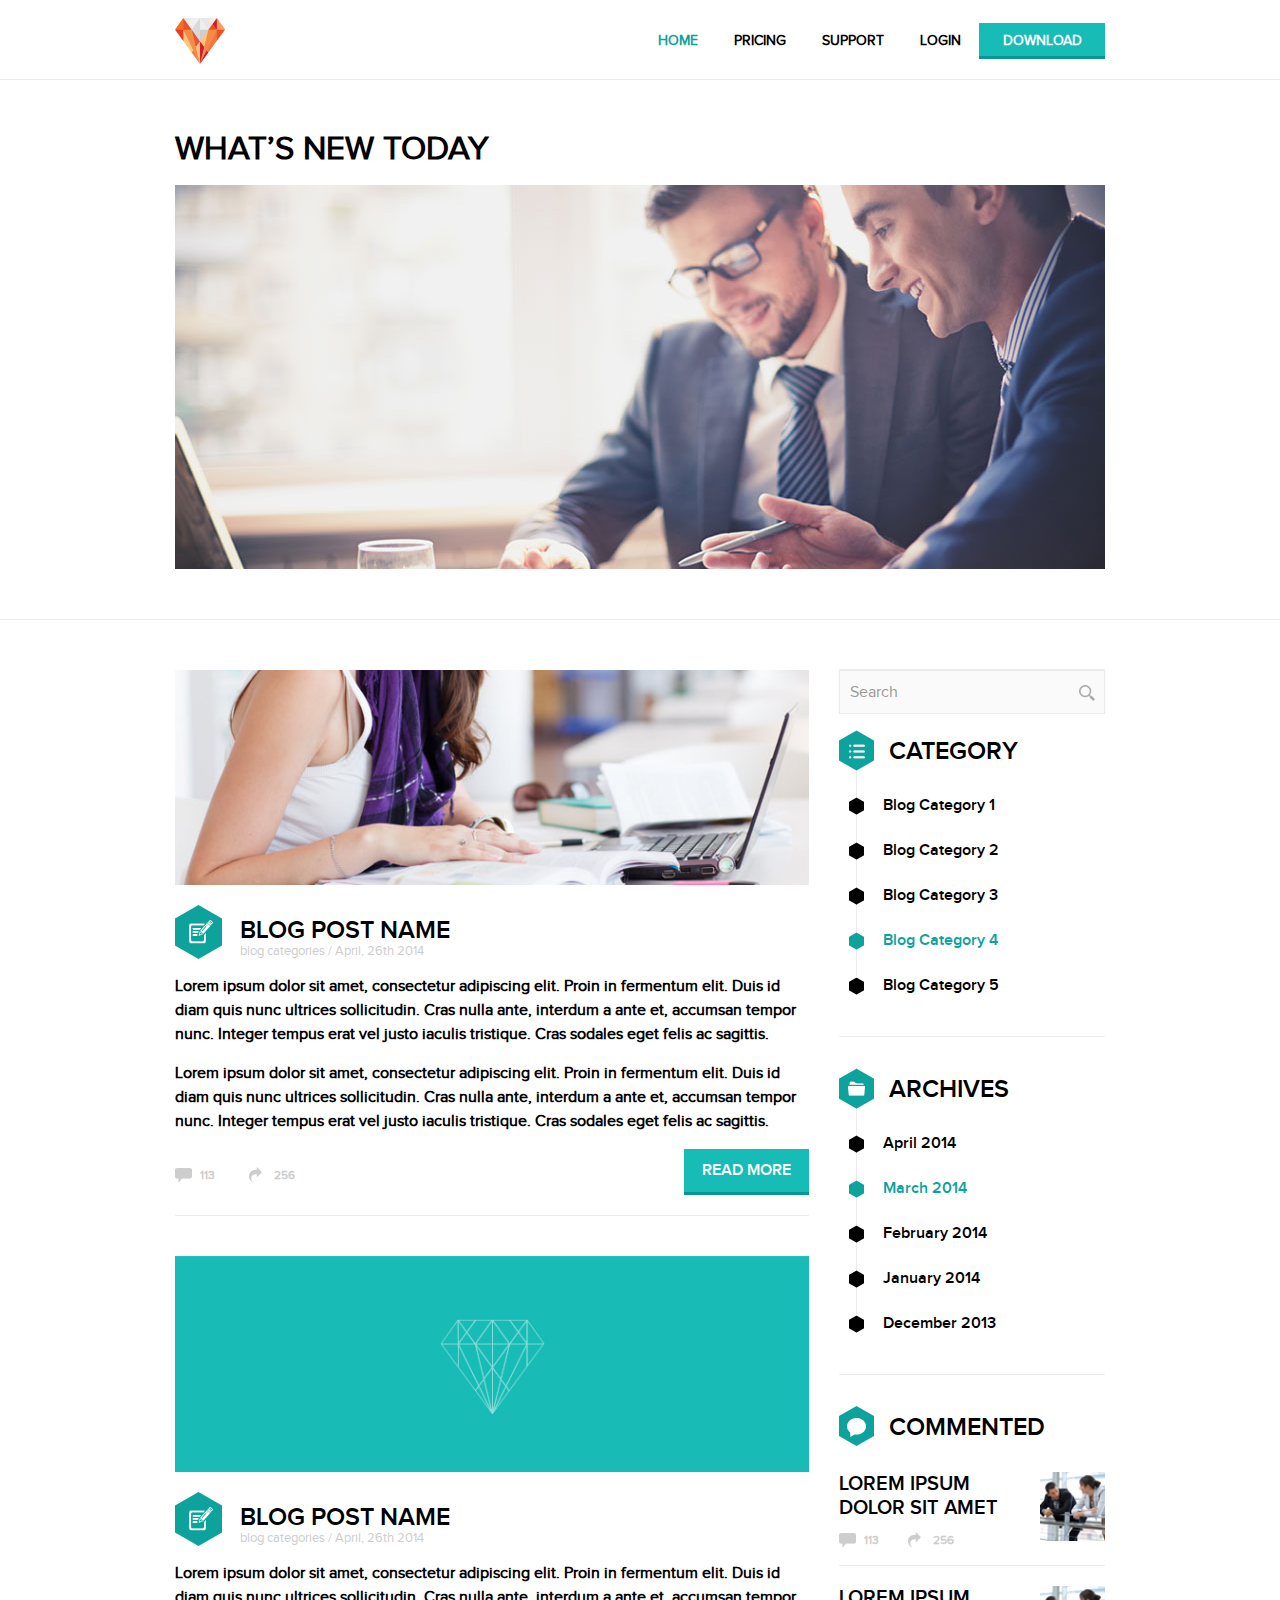
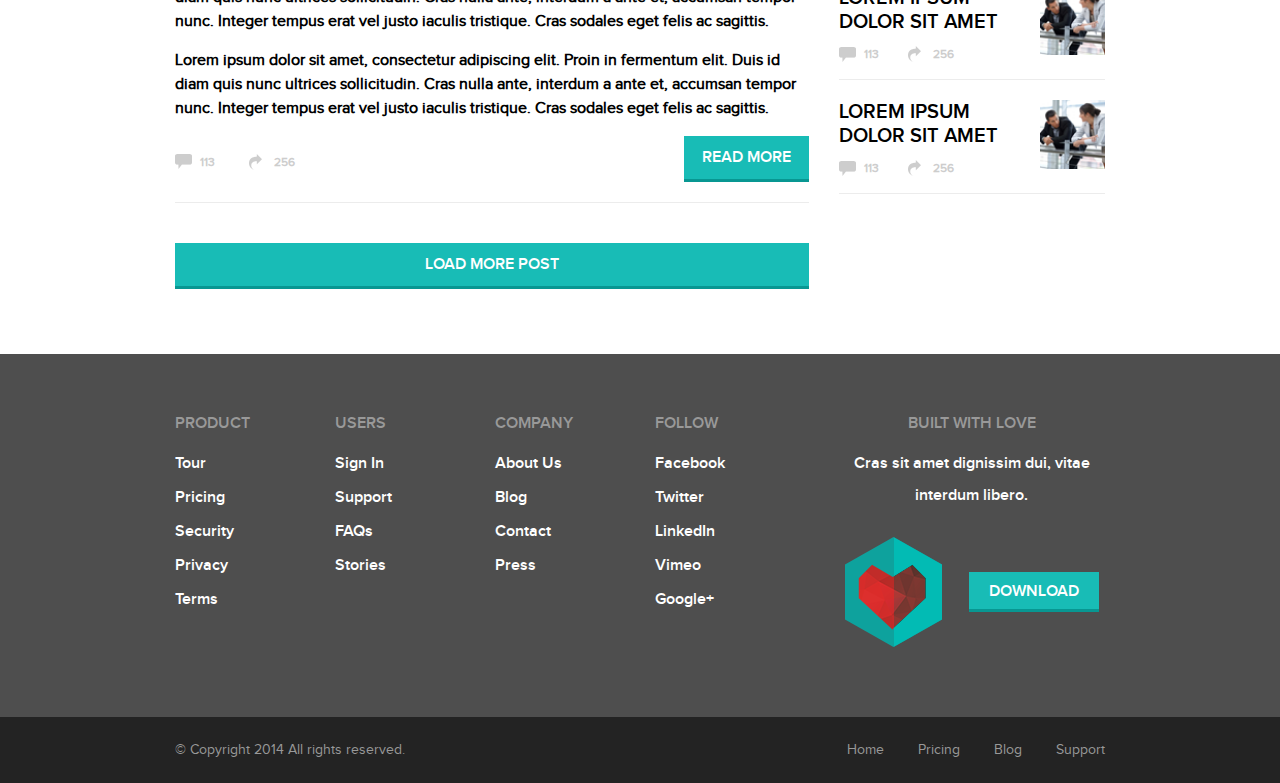
==== commit b304c93f: "home page updated" ====
--- a/html/index.html
+++ b/html/index.html
@@ -14,6 +14,9 @@
 	
 	<!-- bootstrap -->
 	<link rel="stylesheet" type="text/css" href="css/bootstrap.css">
+
+	<!-- animate css -->
+	<link rel="stylesheet" type="text/css" href="css/animate.css">
 	
 	<!-- custom -->
 	<link rel="stylesheet" type="text/css" href="css/style.css">
--- a/html/css/style.css
+++ b/html/css/style.css
@@ -277,18 +277,14 @@
     position: relative;
 }
 
-/* slider */
-.slider{
-    display: block;
-}
-.slider .carousel{
+/* top_banner */
+.chart_banner{
+    display: block;
     background: url(../images/slide_img2.jpg) no-repeat top center;
-}
-.slider .carousel-inner > .item{
-    height: 610px;
-}
-
-.slider .carousel-inner .featured_caption{
+    min-height: 610px;
+}
+
+.chart_banner .featured_caption{
     display: block;
     position: relative;
     padding-top: 200px;
@@ -297,15 +293,15 @@
     color: #fff;
 }
 
-.slider .carousel-inner .featured_caption h1{
+.chart_banner .featured_caption h1{
     font-weight: normal;
     line-height: 46px;
 }
-.slider .carousel-inner .featured_caption h1 strong{
-    display: block;
-}
-
-.slider .carousel-inner .featured_caption p{
+.chart_banner .featured_caption h1 strong{
+    display: block;
+}
+
+.chart_banner .featured_caption p{
     font-size: 20px;
 }
 
@@ -328,7 +324,9 @@
     text-align: center;
 }
 .content_title h1{
+    font-family: 'proxima_nova_rgbold';
     text-transform: uppercase;
+    font-weight: normal;
 }
 .content_title p{
     font-size: 20px;
@@ -438,7 +436,7 @@
 
 .faq .faq_left{
     float: left;
-    max-width: 410px;
+    max-width: 400px;
     width: 100%;
 }
 
@@ -479,58 +477,165 @@
     width: 100%;
 }
 
-.register{
+.subscribe{
     display: inline-block;
     max-width: 850px;
     width: 100%;
-    overflow: hidden;
     margin: 30px 0;
     text-align: center;
 }
 
-.register h1{
+.subscribe h1{
     color: #fff;
     font-weight: normal;
     margin-bottom: 50px;
 }
 
-.register ul{
+.signUp_v{
+    display: inline-block;
+    width: 650px;
+    min-height: 250px;
+    overflow: hidden;
+    position: relative;
+}
+
+
+.subscribe ul{
     margin: 0;
-    padding: 0 80px;
-}
-
-.register ul li{
+    padding: 0;
+    width: 5000px;
+}
+
+.subscribe ul li{
     list-style: none;
-}
-
-.register .form-group{
+    float: left;
+    width: 650px;
+}
+
+.subscribe .form-group{
     width: 70%;
     margin-right: 3%;
     float: left;
 }
-.register .form-group .form-control{
+.subscribe .form-group .form-control{
     box-shadow: none;
-    height: 46px;
+    height: 44px;
     border: 0 none;
 }
 
-.register .btn-default{
+.subscribe .btn-default{
     width: 27%;
     float: right;
     padding: 0 5px;
     font-size: 22px;
-    height: 46px;
-}
-
-.wdt_300{
-    max-width: 300px;
-    width: 100%;
-}
-
-.wdt_440{
-    max-width: 440px;
-    width: 100%;
-}
+    height: 44px;
+    margin-bottom: 15px;
+}
+
+.progress_bar{
+    height: 5px;
+    width: 100%;
+    background: #fff;
+    position: relative;
+    margin: 0 0 5px;
+}
+.progress_bar span{
+    background: #18bcb6;
+    height: 5px;
+    position: absolute;
+    top: 0;
+    left: 0;
+    width: 20%;
+}
+
+.signUp_v .progress_bar {
+    position: absolute;
+    top: 50px;
+    left: 0;
+    margin-bottom: 3px;
+    width: 70%;
+}
+
+.select_btn{
+    background: url(../images/icon_select_btn.png) no-repeat center center;
+    width: 20px;
+    height: 20px;
+    position: absolute;
+    right: 8px;
+    top: 10px;
+}
+
+.selected_cat{
+    position: absolute;
+    height: 25px;
+    width: 25px;
+    right: 40px;
+    top: 10px;
+}
+.selected_cat img{
+    width: 100%;
+    display: block;
+}
+
+.select_category{
+    background: none repeat scroll 0 0 #FFFFFF;
+    border: 1px solid #ECECEC;
+    min-height: 120px;
+    padding: 0;
+    position: absolute;
+    right: 0;
+    text-align: left;
+    top: 44px;
+    width: 80px;
+    z-index: 10;
+    display: none;
+}
+.select_category ul{
+    padding: 0;
+    margin: 0;
+    width: auto;
+}
+.select_category ul li{
+    float: none;
+    display: block;
+    width: 100%;
+}
+
+.select_category ul li a{
+    margin: 5px 15px 10px;
+    display: block;
+}
+
+.subscribe ul li.step4 input.form-control{
+    display: inline-block;
+    float: left;
+    margin-right: 4%;
+    width: 48%;
+}
+.subscribe ul li.step4 input.form-control:last-child{
+    margin-right: 0;
+}
+
+.signUp_v h1{
+    display: inline-block;
+    color: #fff;
+    font-weight: normal;
+    margin-bottom: 0;
+    line-height: normal;
+}
+.signUp_v .step5 a{
+    padding: 0 20px;
+    color: #fff;
+    line-height: 20px;
+    font-size: 18px;
+    font-weight: normal;
+    display: inline-block;
+}
+.signUp_v .step5 a:hover{
+    text-decoration: underline;
+    color: #0EA29D;
+}
+
 
 /* macbook_pro */
 .macbook_pro{
@@ -966,11 +1071,10 @@
     line-height: 24px;
 }
 .blog_post .post_title span{
-    font-size: 12px;
+    font-size: 13px;
     color: #cdcdcd;
     line-height: normal;
     display: block;
-    font-weight: bold;
 }
 
 .blog_post p{
@@ -1195,6 +1299,21 @@
     color: #fff;
 }
 
+#footer .xs_left{
+    float: left;
+    width: 48%;
+    min-height: 250px;
+    vertical-align: top;
+}
+#footer .xs_right{
+    float: right;
+    width: 45%;
+    min-height: 250px;
+    vertical-align: top;
+    margin-left: 4%;
+
+}
+
 #footer .footer_item{
     display: block;
     margin-bottom: 30px;
--- a/html/css/responsive.css
+++ b/html/css/responsive.css
@@ -70,6 +70,10 @@
 
 	.instraction span{
 		display: none;
+	}
+	.faq .faq_right,
+	.faq .faq_left{
+		max-width: 330px;
 	}
 
 }
@@ -165,9 +169,17 @@
 		display: inline-block;
 		width: 100%;
 		max-width: 350px;
-		text-align: left;
-	}
-
+	}
+
+	#footer .xs_right,
+	#footer .xs_left{
+		max-width: 250px;
+		display: inline-block;
+		width: 49%;
+		margin: 0 auto;
+		float: none;
+		text-align: center;
+	}
 	.copyright .f_left,
 	.copyright .f_right{
 	    float: none !important;
@@ -211,14 +223,23 @@
 		max-width: 100%;
 	}
 
-	.register ul{
-		padding: 0;
-	}
-
-	.macbook_pro .mac_laptop{
+	.macbook_pro .video_details h2{
+		font-size: 24px;
+	}
+
+	.play_btn{
+		top: 35%;
+	}
+
+	#welcome{
+		min-height: 100%;
+		padding-bottom: 80px;
+	}
+
+	.macbook_pro .mac_laptop{
+		background-size: 100%;
 		margin: 0 auto 30px;
 		width: 650px;
-		background-size: 100%;
 	}
 
 	.macbook_pro .mac_laptop:after{
@@ -230,23 +251,16 @@
 		width: 485px;
 	}
 
-	.register .btn-default{
+	.signUp_v,
+	.subscribe ul li{
+		width: 600px;
+	}
+
+	.subscribe .btn-default{
 		font-size: 20px;
 	}
-
-	.macbook_pro .video_details h2{
-		font-size: 24px;
-	}
-
-	.play_btn{
-		top: 35%;
-	}
-
-	#welcome{
-		min-height: 100%;
-		padding-bottom: 80px;
-	}
-	
+	
+
 
 }
 
@@ -264,6 +278,11 @@
 	    top: 20px;
 	    width: 430px;
 	}
+
+	.signUp_v,
+	.subscribe ul li{
+		width: 500px;
+	}
 }
 
 @media only screen and (max-width: 600px){
@@ -280,6 +299,20 @@
 	    top: 15px;
 	    width: 340px;
 	}
+
+	.signUp_v,
+	.subscribe ul li{
+		width: 430px;
+	}
+
+	.signUp_v .progress_bar,
+	.subscribe .form-group{
+		width: 64%;
+	}
+
+	.subscribe .btn-default{
+		width: 33%;
+	}
 }
 
 @media only screen and (max-width: 480px){
@@ -298,17 +331,6 @@
 	}
 	.blog_post .post_title{
 		padding-left: 60px;
-	}
-
-	.register .form-group{
-	    width: 60%;
-	    margin-right: 3%;
-	}
-
-	.register .btn-default{
-	    width: 35%;
-	    float: right;
-	    padding: 12px 0;
 	}
 
 	.macbook_pro .mac_laptop{
@@ -335,35 +357,65 @@
 		width: 100%;
 		margin: 0 auto 30px;
 	}
-	
-}
-
-@media only screen and (max-width: 380px){
-
-	h1{
-		font-size: 24px;
-	}
-
-	#footer .footer_logo li{
-		display: inline-block;
-		margin: 10px auto;
-		width: 100%;
-		max-width: 200px;
-	}
-
-	.copyright ul li{
-		margin: 0 10px;
-	}
-
-	.register .form-group{
+
+	.signUp_v,
+	.subscribe ul li{
+		width: 300px;
+	}
+
+	.signUp_v {
+		height: auto;
+	}
+
+	.subscribe ul{
+		display: inline-block;
+	}
+
+	.subscribe .form-group{
 	    width: 100%;
 	    margin-right: 0;
 	    float: none;
-	}
-
-	.register .btn-default{
+	    margin-bottom: 10px;
+	}
+
+	.signUp_v .progress_bar{
+		width: 100%;
+		position: relative;
+		left: auto;
+		bottom: 5px;
+		top: auto;
+		display: block;
+	}
+
+	.subscribe .btn-default{
 	    width: 100%;
 	    float: none;
+	    margin-bottom: 10px;
+	}
+
+	.subscribe ul li.step4 input.form-control{
+		float: none;
+		width: 100%;
+		margin: 10px 0 0;
+	}
+	
+}
+
+@media only screen and (max-width: 380px){
+
+	h1{
+		font-size: 24px;
+	}
+
+	#footer .footer_logo li{
+		display: inline-block;
+		margin: 10px auto;
+		width: 100%;
+		max-width: 200px;
+	}
+
+	.copyright ul li{
+		margin: 0 10px;
 	}
 
 	.macbook_pro .mac_laptop{
@@ -377,6 +429,11 @@
 		top: 10px;
 		width: 205px;
 	}
+
+	.signUp_v,
+	.subscribe ul li{
+		width: 250px;
+	}
 }
 
 @media only screen and (max-width: 240px){
@@ -390,6 +447,11 @@
 	.comparison_chart .chart_item h2,
 	.comparison_chart .chart_item .chart_title span{
 		font-size: 16px;
+	}
+
+	.signUp_v,
+	.subscribe ul li{
+		width: 180px;
 	}
 }
 
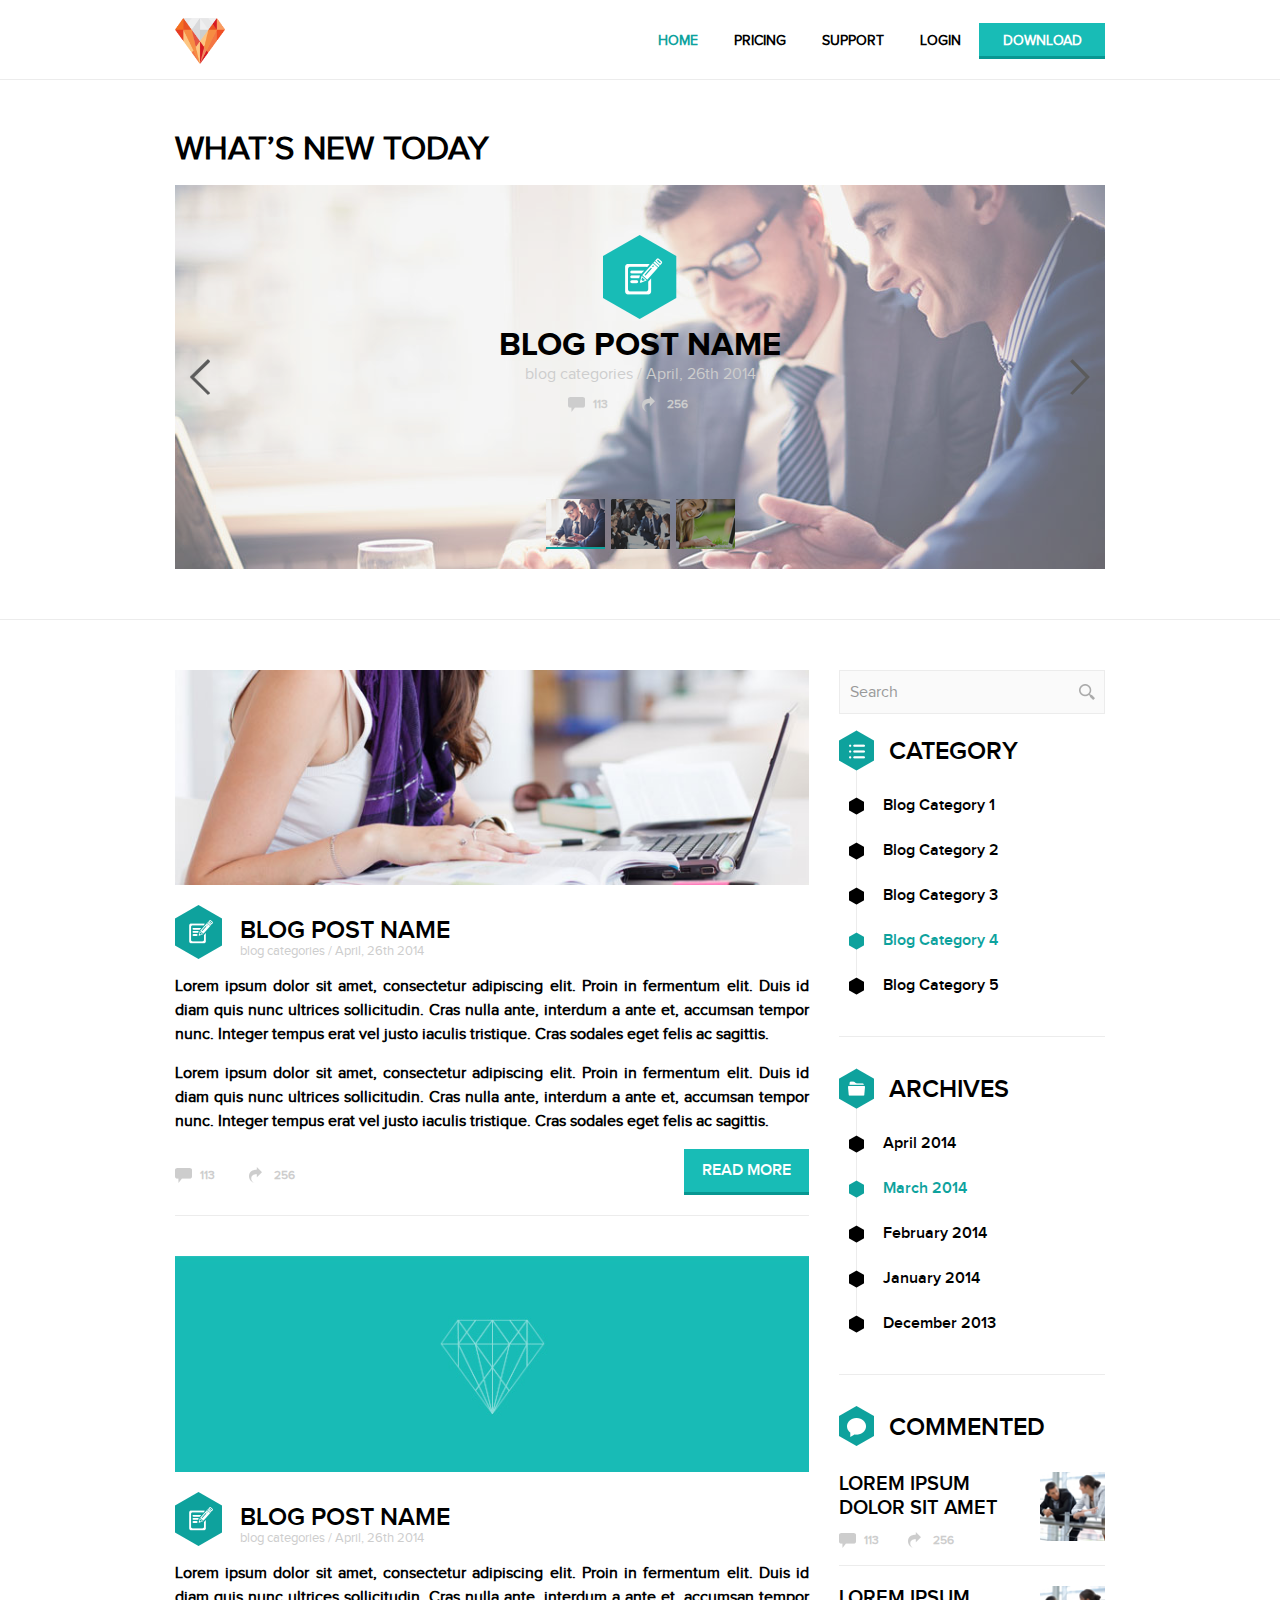
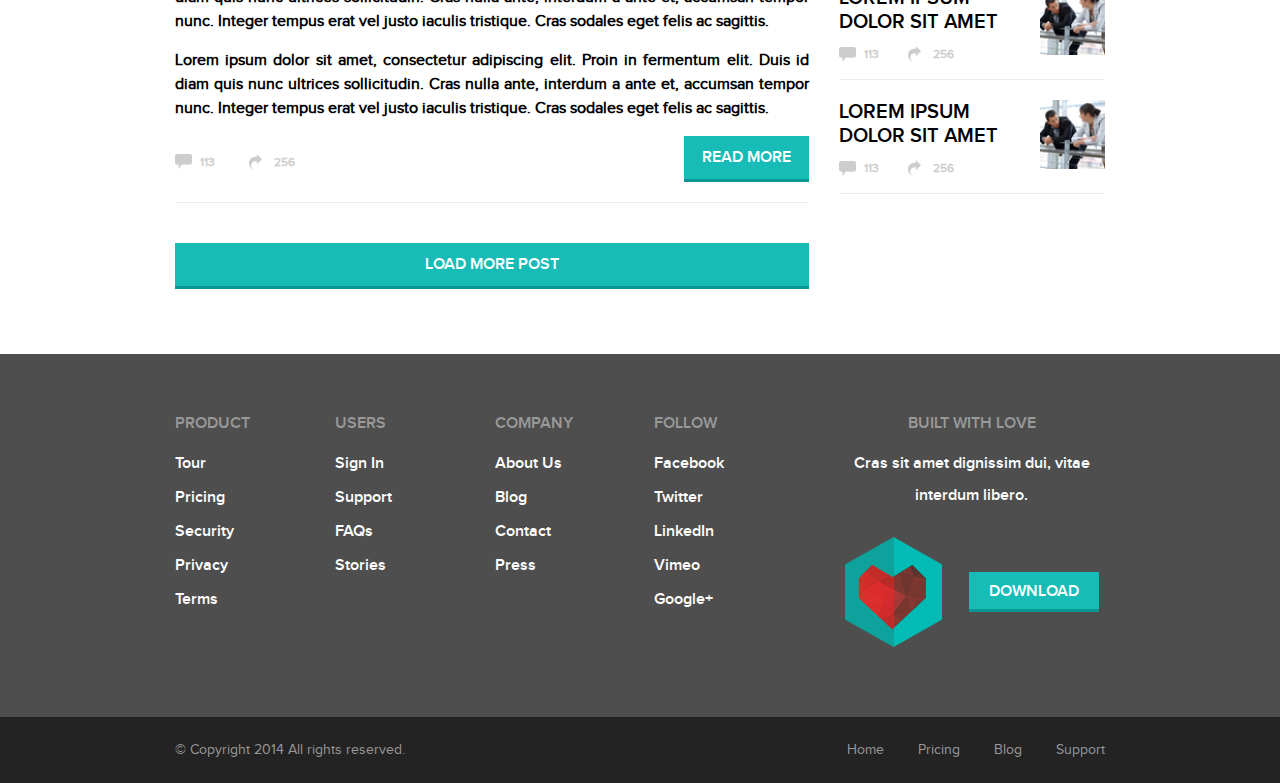
==== commit 883886fa: "Update" ====
--- a/html/index.html
+++ b/html/index.html
@@ -66,7 +66,6 @@
 										<li class="download"><a href="#">DOWNLOAD</a></li>
 									</ul><!-- /.navbar-nav -->
 								</div><!-- /.navbar-collapse -->
-
 							</nav>
 						</div><!-- /menuber -->
 					</div><!-- /head -->
@@ -81,7 +80,71 @@
 				<div class="row">
 					<div class="col-lg-12">
 						<h1>WHAT’S NEW TODAY</h1>
-						<div class="feature_banner"></div>
+						<div id="featured_v" class="carousel slide" data-interval="5000" data-ride="carousel">
+				            <div class="carousel-inner">
+				                <div class="item active" style="background: url(images/slide_img1.jpg) no-repeat center top;">
+				                	<a class="mask" href="#">
+					                    <div class="featured_content">
+					                    	<div class="content_title icon_slider_blog_title animated fadeInLeftBig">
+												<h1>BLOG POST NAME</h1>
+												<span>blog categories / April, 26th 2014</span>
+											</div><!-- /content_title -->
+
+											<div class="post_meta animated fadeInRightBig">
+												<span class="post_coments">113</span><!-- /post_coments -->
+												<span class="post_share">256</span><!-- /post_share -->
+											</div>
+					                    </div>
+				                    </a>
+				                </div><!-- /slider_item -->
+
+				                <div class="item" style="background: url(images/slide_img1.jpg) no-repeat center top;">
+				                	<a class="mask" href="#">
+					                    <div class="featured_content">
+					                    	<div class="content_title icon_slider_blog_title animated fadeInLeftBig">
+												<h1>BLOG POST NAME</h1>
+												<span>blog categories / April, 26th 2014</span>
+											</div><!-- /content_title -->
+
+											<div class="post_meta animated fadeInRightBig">
+												<span class="post_coments">113</span><!-- /post_coments -->
+												<span class="post_share">256</span><!-- /post_share -->
+											</div>
+					                    </div>
+				                    </a>
+				                </div><!-- /slider_item -->
+
+				                <div class="item" style="background: url(images/slide_img1.jpg) no-repeat center top;">
+				                	<a class="mask" href="#">
+					                    <div class="featured_content">
+					                    	<div class="content_title icon_slider_blog_title animated fadeInLeftBig">
+												<h1>BLOG POST NAME</h1>
+												<span>blog categories / April, 26th 2014</span>
+											</div><!-- /content_title -->
+
+											<div class="post_meta animated fadeInRightBig">
+												<span class="post_coments">113</span><!-- /post_coments -->
+												<span class="post_share">256</span><!-- /post_share -->
+											</div>
+					                    </div>
+				                    </a>
+				                </div><!-- /slider_item -->
+				            </div><!--//carousel-inner-end-->
+
+				             <!-- Indicators -->
+							<ol class="carousel-indicators">
+								<li data-target="#featured_v" data-slide-to="0" class="active"><img src="images/slider_indicators_img1.png"></li>
+								<li data-target="#featured_v" data-slide-to="1"><img src="images/slider_indicators_img2.png"></li>
+								<li data-target="#featured_v" data-slide-to="2"><img src="images/slider_indicators_img3.png"></li>
+							</ol>
+
+							<!-- Controls -->
+							<div class="slider_controls">
+								<a class="slider_nav_left" href="#featured_v" data-slide="prev"></a>
+								<a class="slider_nav_right" href="#featured_v" data-slide="next"></a>
+							</div>
+
+				        </div><!--//carousel-end-->
 					</div><!-- /slide -->
 				</div>
 			</div><!-- /container -->
@@ -142,10 +205,10 @@
 					</div>
 					<div class="col-lg-4 col-md-4 col-sm-4">
 						<div class="sidebar">
-							<form role="search">
+							<form role="search" method="get" id="searchform" class="searchform" action="">
 								<div class="form-group">
-									<input type="text" class="form-control" placeholder="Search">
-									<button class="icon_search">&nbsp;</button>
+									<input type="text" value="" placeholder="Search" class="form-control" name="s" id="s">
+									<input type="submit" value="" class="icon_search" id="searchsubmit">
 								</div>
 							</form>
 							<div class="widget icon_cat">
@@ -209,51 +272,58 @@
 	<footer id="footer" class="clearfix">
 		<div class="container">
 			<div class="row">
-				<div class="col-lg-2 col-md-2 col-sm-2">
-					<div class="footer_item">
-						<h4>PRODUCT</h4>
-						<ul>
-							<li><a href="#">Tour</a></li>
-							<li><a href="#">Pricing</a></li>
-							<li><a href="#">Security</a></li>
-							<li><a href="#">Privacy</a></li>
-							<li><a href="#">Terms</a></li>
-						</ul>
-					</div>
+				<div class="col-lg-4 col-md-4 col-sm-4">
+					<div class="xs_left">
+						<div class="footer_item">
+							<h4>PRODUCT</h4>
+							<ul>
+								<li><a href="#">Tour</a></li>
+								<li><a href="#">Pricing</a></li>
+								<li><a href="#">Security</a></li>
+								<li><a href="#">Privacy</a></li>
+								<li><a href="#">Terms</a></li>
+							</ul>
+						</div>
+					</div><!-- /xs_left -->
+
+					<div class="xs_right">
+						<div class="footer_item">
+							<h4>USERS</h4>
+							<ul>
+								<li><a href="#">Sign In</a></li>
+								<li><a href="#">Support</a></li>
+								<li><a href="#">FAQs</a></li>
+								<li><a href="#">Stories</a></li>
+							</ul>
+						</div>
+					</div><!-- /xs_right -->
 				</div><!-- /footer_item -->
-				<div class="col-lg-2 col-md-2 col-sm-2">
-					<div class="footer_item">
-						<h4>USERS</h4>
-						<ul>
-							<li><a href="#">Sign In</a></li>
-							<li><a href="#">Support</a></li>
-							<li><a href="#">FAQs</a></li>
-							<li><a href="#">Stories</a></li>
-						</ul>
-					</div>
-				</div><!-- /footer_item -->
-				<div class="col-lg-2 col-md-2 col-sm-2">
-					<div class="footer_item">
-						<h4>COMPANY</h4>
-						<ul>
-							<li><a href="#">About Us</a></li>
-							<li><a href="#">Blog</a></li>
-							<li><a href="#">Contact</a></li>
-							<li><a href="#">Press</a></li>
-						</ul>
-					</div>
-				</div><!-- /footer_item -->
-				<div class="col-lg-2 col-md-2 col-sm-2">
-					<div class="footer_item">
-						<h4>FOLLOW</h4>
-						<ul>
-							<li><a href="#">Facebook</a></li>
-							<li><a href="#">Twitter</a></li>
-							<li><a href="#">LinkedIn</a></li>
-							<li><a href="#">Vimeo</a></li>
-							<li><a href="#">Google+</a></li>
-						</ul>
-					</div>
+
+				<div class="col-lg-4 col-md-4 col-sm-4">
+					<div class="xs_left">
+						<div class="footer_item">
+							<h4>COMPANY</h4>
+							<ul>
+								<li><a href="#">About Us</a></li>
+								<li><a href="#">Blog</a></li>
+								<li><a href="#">Contact</a></li>
+								<li><a href="#">Press</a></li>
+							</ul>
+						</div>
+					</div><!-- /xs_left -->
+
+					<div class="xs_right">
+						<div class="footer_item">
+							<h4>FOLLOW</h4>
+							<ul>
+								<li><a href="#">Facebook</a></li>
+								<li><a href="#">Twitter</a></li>
+								<li><a href="#">LinkedIn</a></li>
+								<li><a href="#">Vimeo</a></li>
+								<li><a href="#">Google+</a></li>
+							</ul>
+						</div>
+					</div><!-- /xs_right -->
 				</div><!-- /footer_item -->
 				<div class="col-lg-4 col-md-4 col-sm-4">
 					<div class="footer_item footer_right">
--- a/html/css/style.css
+++ b/html/css/style.css
@@ -108,14 +108,17 @@
     position: relative;
 }
 
-.form-control{
+input.form-control,
+input,
+select,
+textarea{
     background: #fafafa;
     border-radius: 0;
     font-size: 16px;
     border: 1px solid #ececec;
     min-height: 44px;
     padding: 10px;
-    box-shadow: 0 -1px 1px #ececec;
+    box-shadow: none;
     display: inline-block;
 }
 
@@ -123,6 +126,7 @@
     border: none;
 }
 
+input[type="submit"],
 .btn-default{
     background: #18bcb6;
     color: #fff;
@@ -143,6 +147,9 @@
         box-sizing: border-box;
 }
 
+input[type="submit"]:active,
+input[type="submit"]:focus,
+input[type="submit"]:hover,
 .btn-default:active,
 .btn-default:focus,
 .btn-default:hover{
@@ -151,6 +158,14 @@
     opacity: 0.9;
     color: #fff;
     outline: none;
+}
+
+input.form-control:focus,
+input:focus,
+select:focus,
+textarea:focus{
+    box-shadow: 0 0 0px #18bcb6 inset;
+    border-color: #18bcb6;
 }
 
 
@@ -256,6 +271,143 @@
     opacity: 0.9;
 }
 
+.dropdown_box{
+    position: absolute;
+    width: 340px;
+    min-height: 310px;
+    top: 60px;
+    right: 0;
+    background: #fff;
+    border: 1px solid #ececec;
+    padding: 15px;
+    text-align: left;
+}
+
+.dropdown_box:after{
+    background: url(../images/down_arrow_top.png) no-repeat center top;
+    content: " ";
+    clear: both;
+    position: absolute;
+    height: 15px;
+    width: 24px;
+    right: 50px;
+    top: -15px;
+}
+
+.dropdown_box h4{
+    font-family: 'proxima_novasemibold';
+    font-size: 16px;
+    font-weight: normal;
+    text-transform: uppercase;
+}
+
+.select_download{
+    padding: 0;
+    margin: 0;
+    list-style: none;
+}
+
+.select_download > li{
+    list-style: none;
+    display: block;
+    padding: 10px 20px;
+    position: relative;
+    cursor: pointer;
+}
+
+.select_download > li:after{
+    content: " ";
+    clear: both;
+    position: absolute;
+    height: 73px;
+    width: 100%;
+    left: 0px;
+    top: 0px;
+    border-bottom: 3px solid #e6e6e6;
+}
+
+.select_download > li:last-child:after{
+    border-bottom: none;
+}
+.select_download > li:hover:after{
+    border: 3px solid #e6e6e6;
+}
+
+.select_download li:hover{
+    z-index: 2;
+    border-color: #fff;
+}
+.select_download li:hover span,
+.select_download li:hover h4{
+    color: #0ea29d;
+}
+
+.select_download li a{
+    font-family: 'proxima_novasemibold';
+    display: block;
+    height: 50px;
+    padding-top: 10px;
+    position: relative;
+    z-index: 1;
+}
+.select_download li h4{
+    margin: 0;
+}
+.select_download li span{
+    display: block;
+    font-size: 10px;
+    color: #b7b7b7;
+    text-transform: capitalize;
+}
+
+.select_download li.v_wordpress a{
+    background: url(../images/download_icon_wp.png) no-repeat left center;
+    padding-left: 50px;
+}
+
+.select_download li.v_drupal a{
+    background: url(../images/download_icon_drupal.png) no-repeat left center;
+    padding-left: 50px;
+}
+
+.select_download li.v_joomla a{
+    background: url(../images/download_icon_joomla.png) no-repeat left center;
+    padding-left: 50px;
+}
+
+.select_download li.v_magento a{
+    background: url(../images/download_icon_magento.png) no-repeat left center;
+    padding-left: 50px;
+}
+
+.v_signUp{
+    position: relative;
+    margin: 15px 0;
+    padding-bottom: 40px;
+}
+
+.v_signUp input{
+    width: 100%;
+    margin-bottom: 10px;
+}
+
+.v_signUp input[type="submit"]{
+    display: inline-block;
+    width: auto;
+    float: right;
+    height: 36px;
+    line-height: 36px;
+    padding: 0 25px;
+}
+
+#v_signUp_form{
+    display: none;
+}
+
+#V_downLoad{
+    display: none;
+}
+
 
 /* content */
 #content{
@@ -271,11 +423,140 @@
     border-bottom: 1px solid #ececec;
 }
 
-.featured .feature_banner{
-    background: url(../images/slide_img1.jpg) no-repeat center top;
-    min-height: 384px;
-    position: relative;
-}
+.featured .v_slider{
+    display: block;
+    width: 100%;
+    position: relative;
+}
+
+.featured .carousel a.item:hover{
+    color: inherit;
+}
+
+.featured .carousel .item{
+    height: 384px;
+}
+
+.featured .carousel .item .featured_content{
+    width: 100%;
+    padding-top: 50px;
+    margin: 0 auto;
+    text-align: center;
+}
+.featured .carousel .item .featured_content .content_title{
+    padding: 90px 0 0;
+    margin-bottom: 0;
+}
+
+.content_title.icon_slider_blog_title{
+    background: url(../images/icon_slider_blog_title.png) no-repeat center top;
+}
+.featured .carousel .item:hover .content_title.icon_slider_blog_title{
+    background: url(../images/icon_slider_blog_title_white.png) no-repeat center top;
+}
+
+.featured .carousel .item .featured_content h1{
+    margin-bottom: 0;
+}
+.featured .carousel .item:hover .featured_content{
+    color: #fff;
+}
+
+.featured .content_title span{
+    font-size: 16px;
+}
+.featured .carousel .item:hover .content_title span{
+    color: #fff;
+}
+
+.featured .featured_content  .post_meta{
+    position: relative;
+    bottom: auto;
+    left: auto;
+    text-align: left;
+}
+
+.featured .item:hover .post_meta .post_coments{
+    background: url("../images/icon_coments_hover.png") no-repeat scroll left center;
+    color: #fff;
+}
+
+.featured .item:hover .post_meta .post_share{
+    background: url("../images/icon_share_hover.png") no-repeat scroll left center;
+    color: #fff;
+}
+
+.slider_controls a{
+    background: url(../images/icon_slider_controll_nav.png) no-repeat top left;
+    height: 36px;
+    width: 21px;
+    position: absolute;
+    left: 15px;
+    top: 50%;
+    margin-top: -18px;
+}
+
+.slider_controls a.slider_nav_left{
+    background-position: 0 0;
+}
+.slider_controls a.slider_nav_left:hover{
+    background-position: 0 -36px;
+}
+
+.slider_controls a.slider_nav_right{
+    background-position: -21px 0;
+    left: auto;
+    right: 15px;
+}
+.slider_controls a.slider_nav_right:hover{
+    background-position: -21px -36px;
+}
+
+.featured .carousel-indicators{
+    bottom: 10px;
+    width: 90%;
+    margin-left: -45%;
+}
+
+.featured .carousel-indicators li.active,
+.featured .carousel-indicators li{
+    border: none;
+    border-radius: 0 ;
+    cursor: pointer;
+    display: inline-block;
+    height: 50px;
+    margin: 0 1px;
+    text-indent: 0;
+    width: 59px;
+    font-size: 0;
+    line-height: 0;
+    position: relative;
+}
+.featured .carousel-indicators li:hover:after,
+.featured .carousel-indicators li.active:after{
+    content: " ";
+    clear: both;
+    width: 100%;
+    height: 2px;
+    bottom: 0;
+    left: 0;
+    position: absolute;
+    background: #0ea29d;
+    z-index: 10;
+}
+
+.mask{
+    background: rgba(255, 255, 255, 0.3);
+    width: 100%;
+    height: 100%;
+    position: absolute;
+    left: 0;
+    top: 0;
+}
+.mask:hover{
+    background: rgba(0, 0, 0, 0.3);
+}
+
 
 /* top_banner */
 .chart_banner{
@@ -633,7 +914,6 @@
 }
 .signUp_v .step5 a:hover{
     text-decoration: underline;
-    color: #0EA29D;
 }
 
 
@@ -1070,6 +1350,8 @@
     margin-bottom: 0;
     line-height: 24px;
 }
+
+.content_title span,
 .blog_post .post_title span{
     font-size: 13px;
     color: #cdcdcd;
@@ -1085,8 +1367,13 @@
     margin-bottom: 15px;
 }
 
-.blog_post .post_content{
+.post_content{
     padding-bottom: 35px;
+}
+
+.page_content p,
+.post_content p{
+    text-align: justify;
 }
 
 .blog_post .read_more{
@@ -1100,6 +1387,7 @@
     margin-bottom: 15px;
 }
 
+.featured  .post_meta,
 .blog_content .post_meta{
     bottom: 20px;
     display: inline-block;
@@ -1107,6 +1395,7 @@
     position: absolute;
 }
 
+.featured  .post_meta span,
 .blog_content .post_meta span{
     display: inline-block;
     width: 70px;
@@ -1119,11 +1408,11 @@
     font-weight: bold;
 }
 
-.blog_content .post_meta .post_coments{
+.post_meta .post_coments{
     background: url(../images/icon_coments.png) no-repeat left center;
 }
 
-.blog_content .post_meta .post_share{
+.post_meta .post_share{
     background: url(../images/icon_share.png) no-repeat left center;
 }
 
@@ -1241,12 +1530,13 @@
     background: url(../images/icon_folder_white.png) no-repeat center center;
 }
 
+#searchsubmit,
 .icon_search{
     background: url(../images/icon_search.png) no-repeat right center;
     position: absolute;
-    height: 16px;
+    height: 44px;
     width: 16px;
-    top: 15px;
+    top: 0;
     right: 10px;
     border: none;
     box-shadow: none;
--- a/html/css/responsive.css
+++ b/html/css/responsive.css
@@ -169,16 +169,17 @@
 		display: inline-block;
 		width: 100%;
 		max-width: 350px;
+		text-align: left;
 	}
 
 	#footer .xs_right,
 	#footer .xs_left{
 		max-width: 250px;
 		display: inline-block;
-		width: 49%;
+		width: 45%;
 		margin: 0 auto;
 		float: none;
-		text-align: center;
+		padding-left: 5%;
 	}
 	.copyright .f_left,
 	.copyright .f_right{
@@ -259,8 +260,18 @@
 	.subscribe .btn-default{
 		font-size: 20px;
 	}
-	
-
+
+	.dropdown_box{
+		position: relative;
+		top: 5px;
+		left: 15px;
+		right: auto;
+	}
+	
+	.dropdown_box:after{
+		left: 50px;
+		right: auto;
+	}
 
 }
 
@@ -434,6 +445,7 @@
 	.subscribe ul li{
 		width: 250px;
 	}
+
 }
 
 @media only screen and (max-width: 240px){
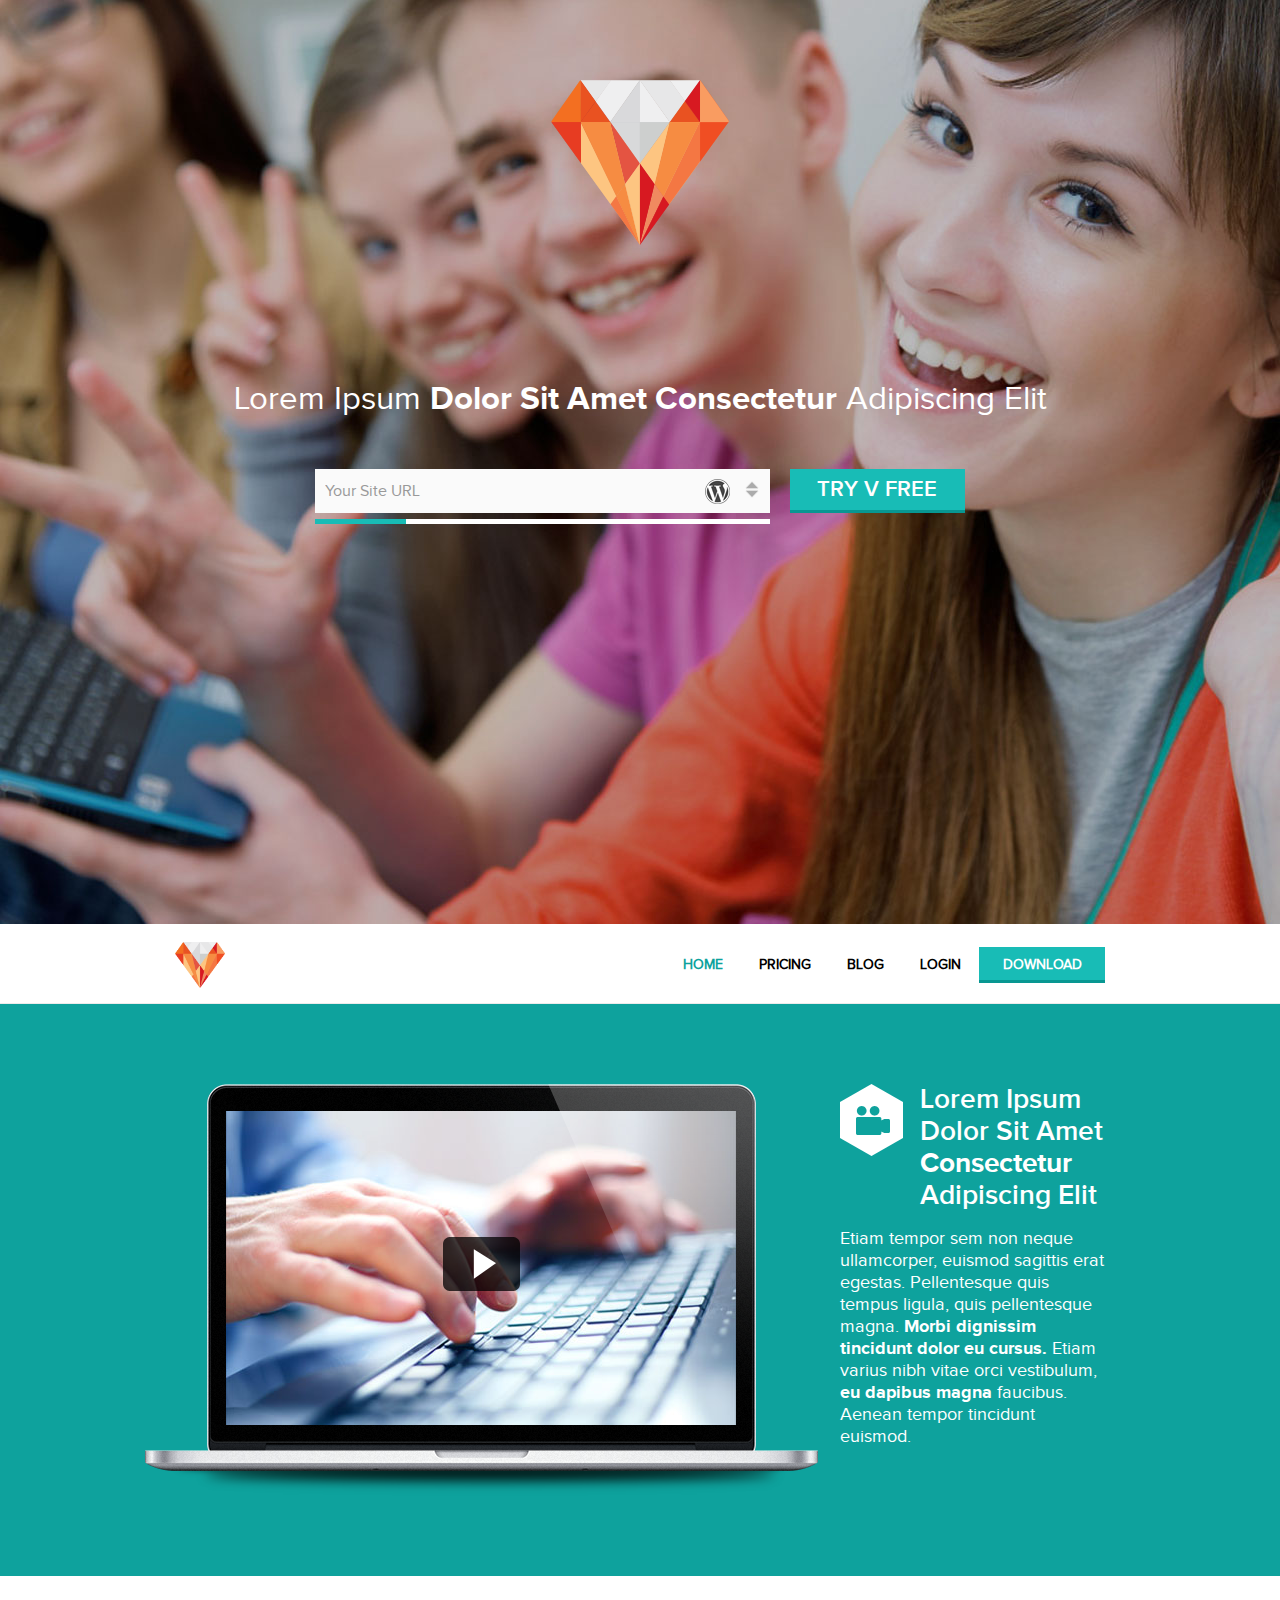
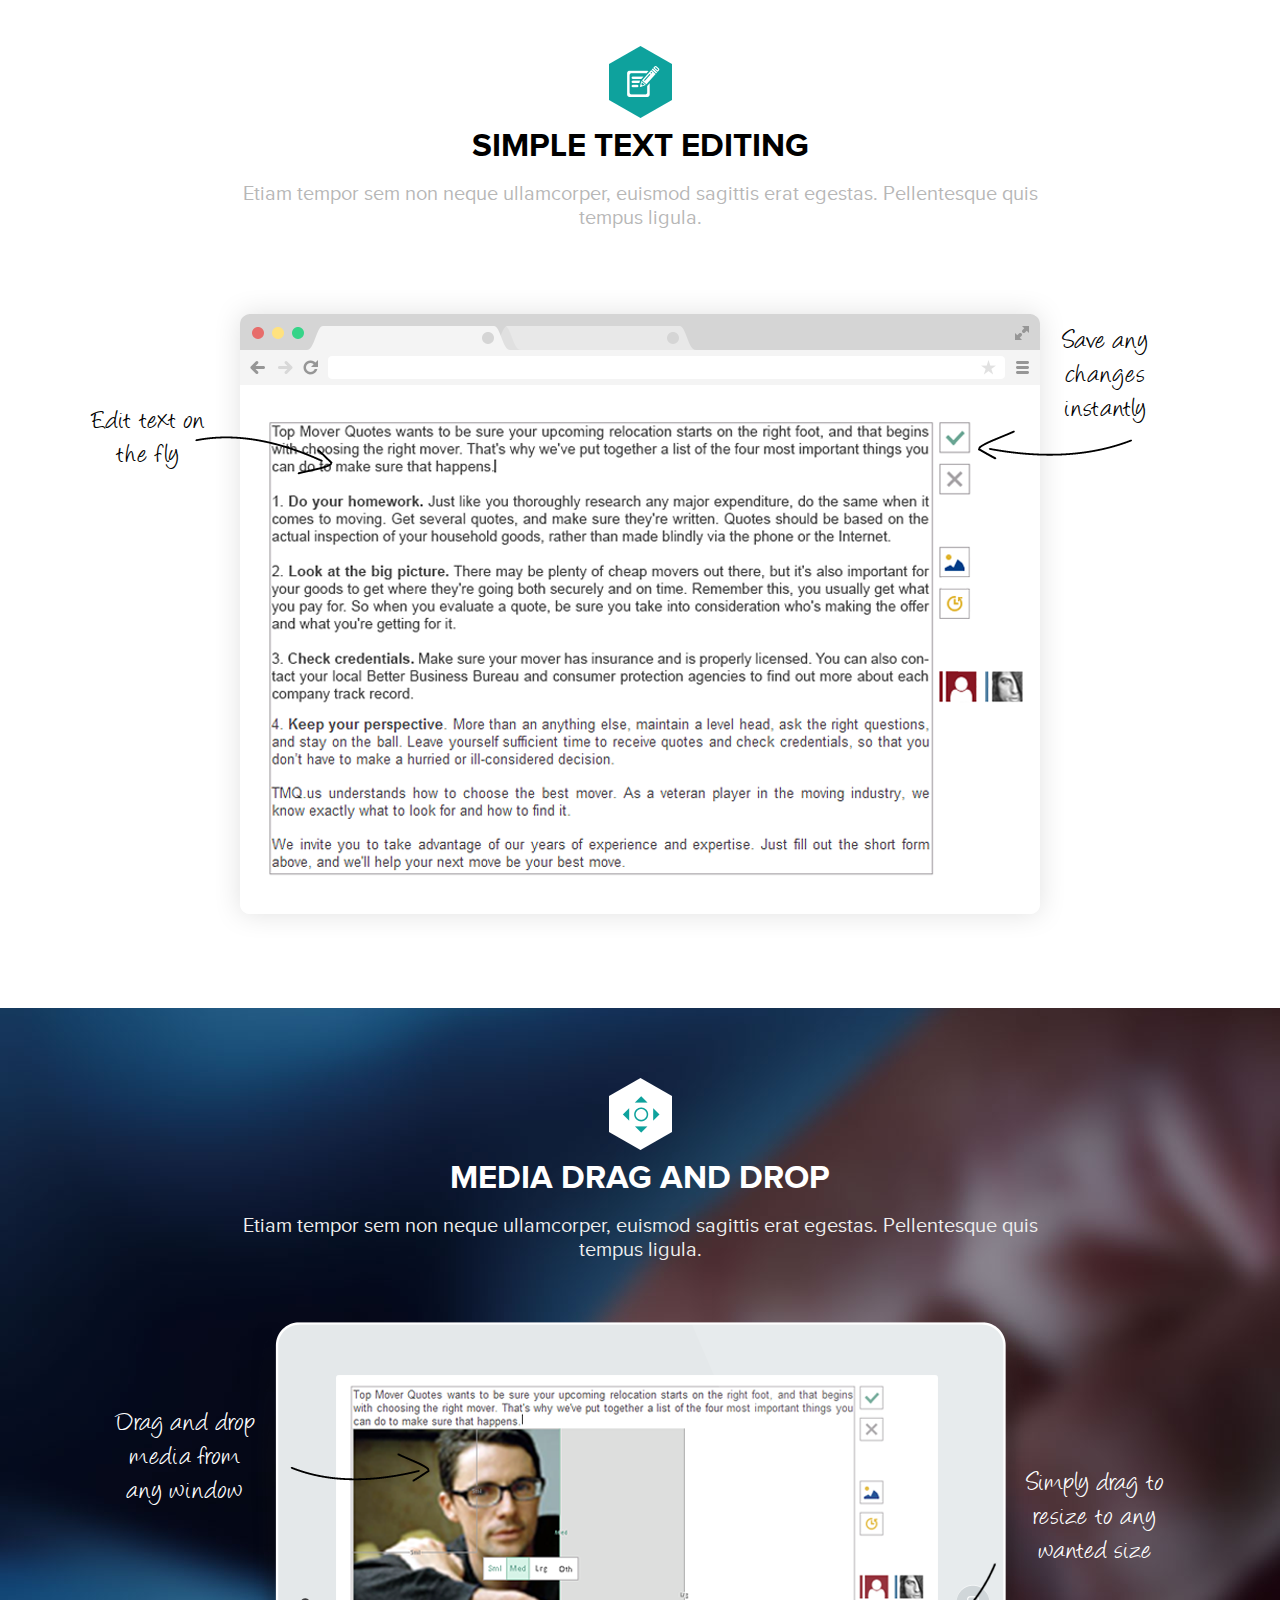
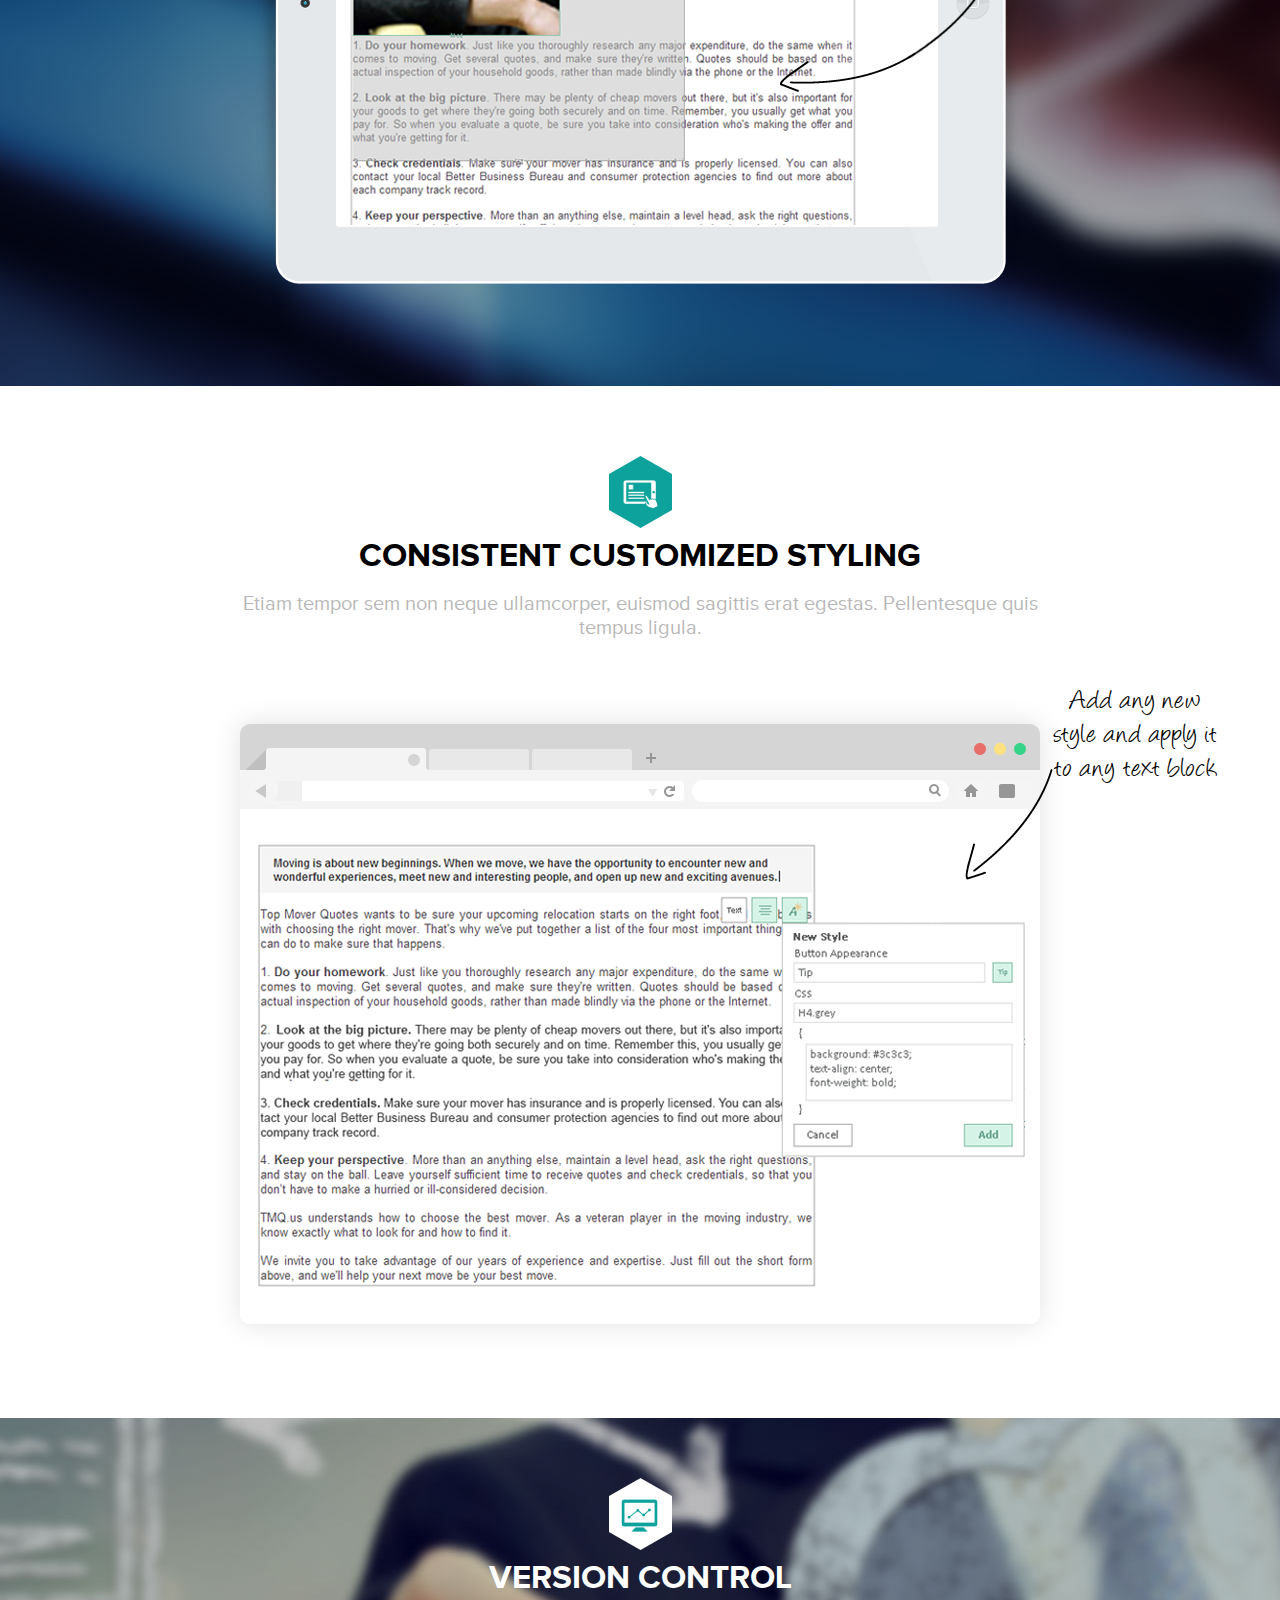
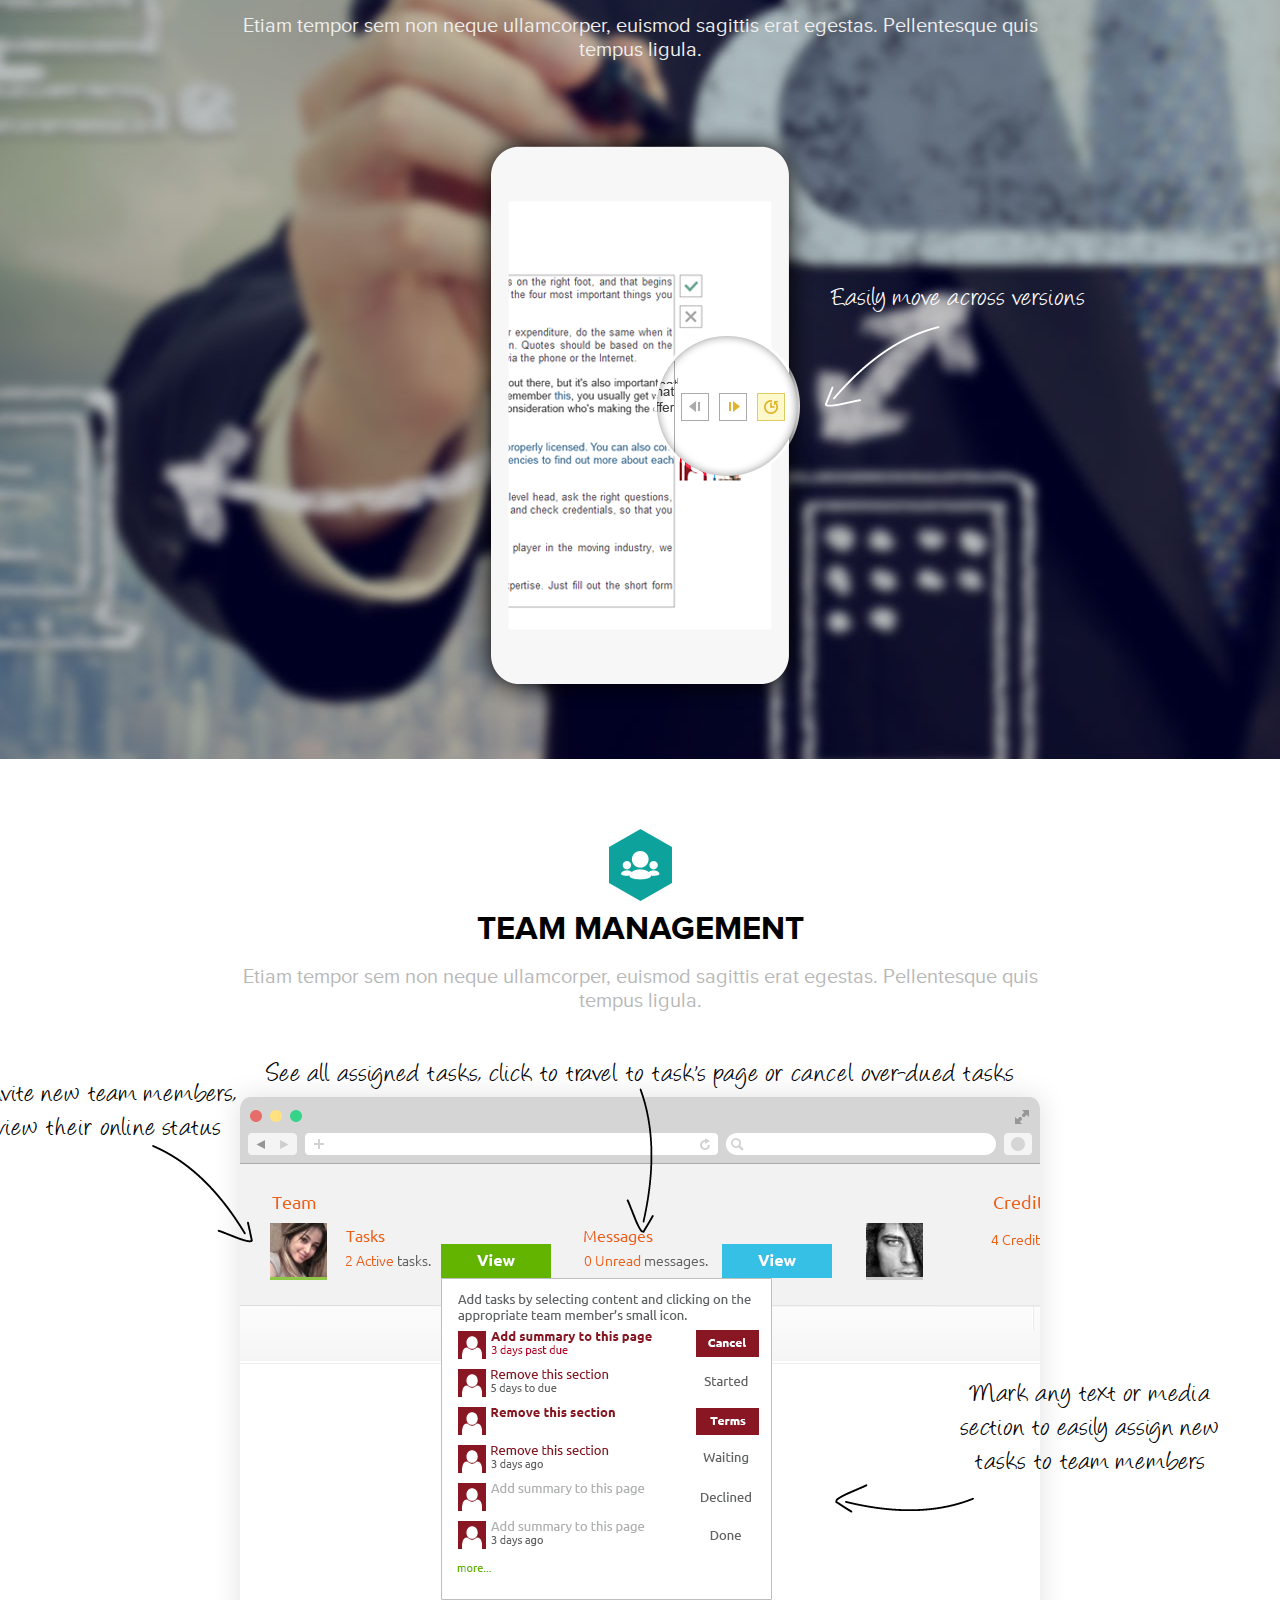
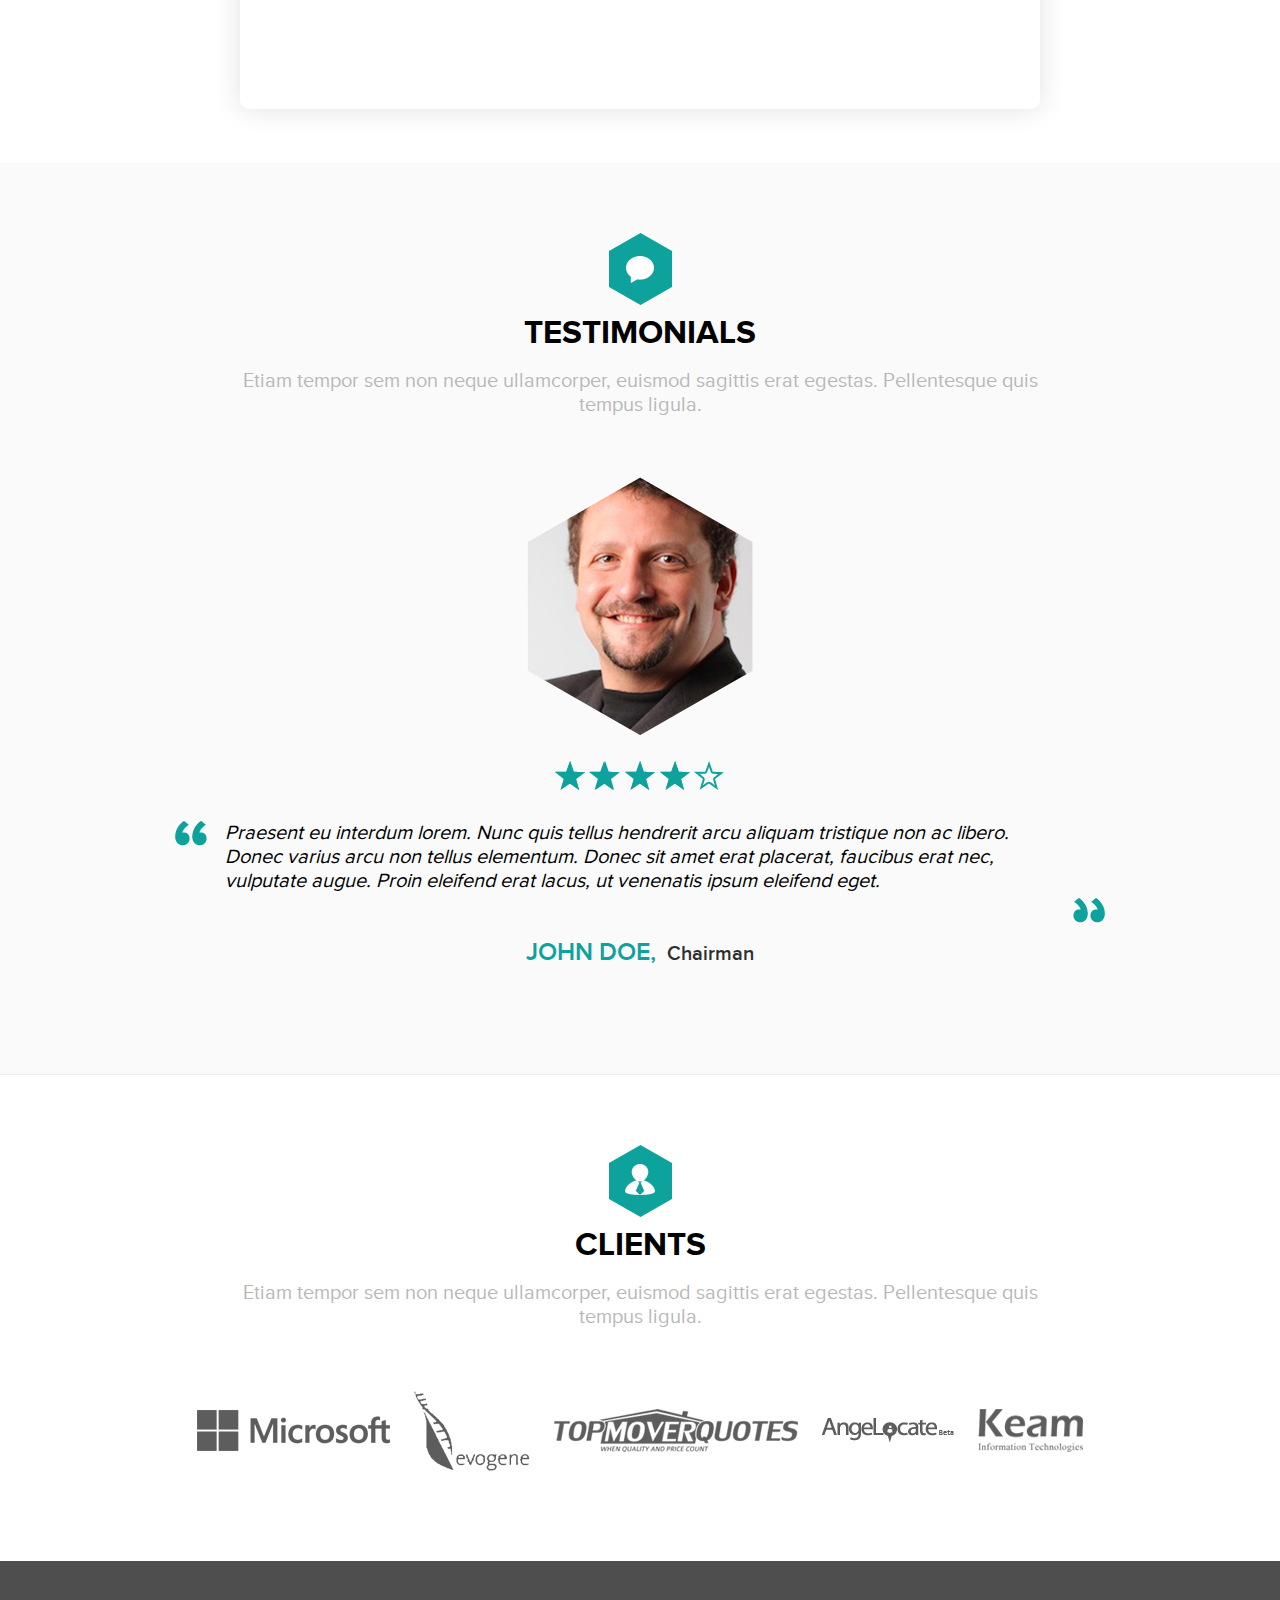
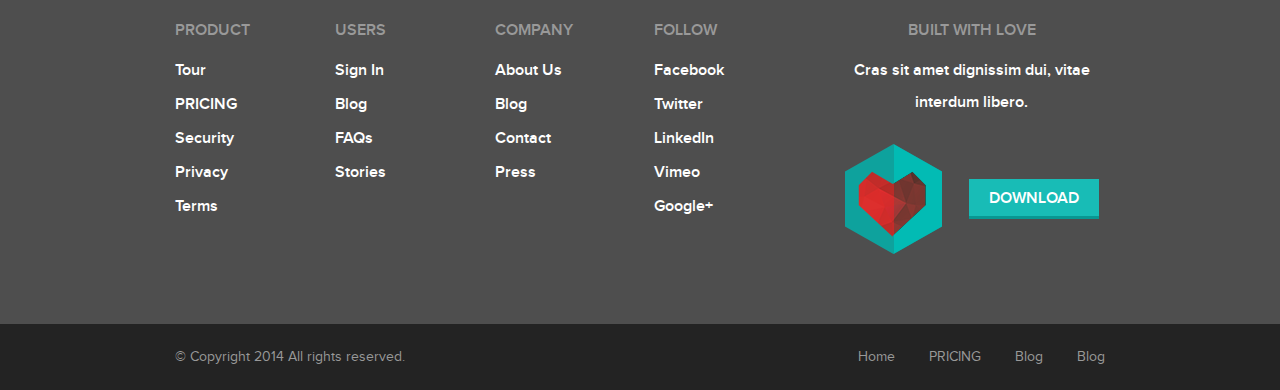
==== commit 47fab656: "update" ====
--- a/html/index.html
+++ b/html/index.html
@@ -39,6 +39,80 @@
 
 <body>
 
+	<section id="welcome" class="clearfix">
+		<div class="container">
+			<div class="row">
+				<div class="col-lg-12">
+					<div class="intro">
+						<div class="logo"><a href="#"><img src="images/logo.png" alt="logo"></a></div><!-- /logo -->
+
+						<div class="subscribe">
+							<h1>Lorem Ipsum <strong>Dolor Sit Amet Consectetur</strong> Adipiscing Elit</h1>
+							
+							<div class="signUp_v">
+								<ul>
+									<li class="step3">
+										<form role="search">
+											<div class="form-group">
+												<input type="text" class="form-control" placeholder="Your Site URL">
+												<a class="select_btn" href="#"></a>
+												<span class="selected_cat"><img src="images/icon_wordpress.png"></span>
+												<div class="select_category animated slideInDown">
+													<ul>
+														<li><a href="#"><img src="images/icon_wordpress.png"></a></li>
+														<li><a href="#"><img src="images/icon_wordpress.png"></a></li>
+														<li><a href="#"><img src="images/icon_wordpress.png"></a></li>
+														<li><a href="#"><img src="images/icon_wordpress.png"></a></li>
+													</ul>
+												</div>
+											</div>
+											<button class="btn-default">TRY V FREE</button>
+										</form>
+									</li><!-- /step3 -->
+
+									<li class="step1">
+										<form role="search">
+											<div class="form-group">
+												<input type="text" class="form-control" placeholder="Your Site URL">
+											</div>
+											<button class="btn-default">TRY V FREE</button>
+										</form>
+									</li><!-- /step1 -->
+
+									<li class="step2">
+										<form role="search">
+											<div class="form-group">
+												<input type="text" class="form-control" placeholder="Your Site URL">
+											</div>
+											<button class="btn-default">TRY V FREE</button>
+										</form>
+									</li><!-- /step2 -->
+
+									<li class="step4">
+										<form role="search">
+											<div class="form-group">
+												<input type="text" class="form-control" placeholder="Username">
+												<input type="text" class="form-control" placeholder="Password">
+											</div>
+											<button class="btn-default">Send</button>
+										</form>
+									</li><!-- /step4 -->
+
+									<li class="step5">
+										<h1>Congratulations</h1> <a href="#">Your Download link has been sent to your email</a>
+									</li><!-- /step5 -->
+									
+								</ul>
+								<div class="progress_bar"><span></span></div>
+							</div>
+						</div><!-- /subscribe -->
+
+					</div><!-- /intro -->
+				</div>
+			</div><!-- /row -->
+		</div><!-- /container -->
+	</section><!-- /welcome -->
+
 	<header id="header" class="clearfix">
 		<div class="container">
 			<div class="row">
@@ -60,12 +134,57 @@
 								<div id="responsive_nav" class="collapse navbar-collapse">
 									<ul class="nav navbar-nav">
 										<li class="current-menu-item"><a href="index.html">HOME</a></li>
-										<li><a href="#">PRICING</a></li>
-										<li><a href="#">SUPPORT</a></li>
+										<li><a href="chart.html">PRICING</a></li>
+										<li><a href="blog.html">Blog</a></li>
 										<li><a href="#">LOGIN</a></li>
 										<li class="download"><a href="#">DOWNLOAD</a></li>
 									</ul><!-- /.navbar-nav -->
+
+									<div id="V_downLoad" class="dropdown_box">
+										<ul class="select_download">
+											<li class="v_wordpress">
+												<a href="#">
+													<h4>V FOR WORDPRESS</h4>
+													<span>Lorem Ipsum Dolor Sit Amet</span>
+												</a>
+											</li>
+											<li class="v_drupal">
+												<a href="#">
+													<h4>V FOR DRUPAL</h4>
+													<span>Lorem Ipsum Dolor Sit Amet</span>
+												</a>
+											</li>
+											<li class="v_joomla">
+												<a href="#">
+													<h4>V FOR JOOMLA</h4>
+													<span>Lorem Ipsum Dolor Sit Amet</span>
+												</a>
+											</li>
+											<li class="v_magento">
+												<a href="#">
+													<h4>V FOR MAGENTO</h4>
+													<span>Lorem Ipsum Dolor Sit Amet</span>
+												</a>
+											</li>
+										</ul><!-- /select_download -->
+									</div><!-- /dropdown_box -->
+
+									<div id="v_signUp_form" class="dropdown_box">
+										<div class="v_signUp">
+											<h4>WHERE SHOULD WE SEND THE LINK?</h4>
+											<form role="search" method="get" id="searchform" class="searchform" action="">
+												<div class="form-group">
+													<input type="text" value="" placeholder="email@domain.com" name="email" id="email">
+													<input type="text" value="" placeholder="Password" name="password" id="password">
+													<input type="text" value="" placeholder="Your Site URL" name="site_url" id="site_url">
+													<input type="submit" value="Send">
+												</div>
+											</form>
+										</div><!-- /v_signUp -->
+									</div><!-- /dropdown_box -->
+
 								</div><!-- /.navbar-collapse -->
+
 							</nav>
 						</div><!-- /menuber -->
 					</div><!-- /head -->
@@ -75,199 +194,243 @@
 	</header><!-- /header -->
 
 	<section id="content" class="clearfix">
-		<div class="featured clearfix">
-			<div class="container">
-				<div class="row">
-					<div class="col-lg-12">
-						<h1>WHAT’S NEW TODAY</h1>
-						<div id="featured_v" class="carousel slide" data-interval="5000" data-ride="carousel">
-				            <div class="carousel-inner">
-				                <div class="item active" style="background: url(images/slide_img1.jpg) no-repeat center top;">
-				                	<a class="mask" href="#">
-					                    <div class="featured_content">
-					                    	<div class="content_title icon_slider_blog_title animated fadeInLeftBig">
-												<h1>BLOG POST NAME</h1>
-												<span>blog categories / April, 26th 2014</span>
-											</div><!-- /content_title -->
-
-											<div class="post_meta animated fadeInRightBig">
-												<span class="post_coments">113</span><!-- /post_coments -->
-												<span class="post_share">256</span><!-- /post_share -->
-											</div>
-					                    </div>
-				                    </a>
-				                </div><!-- /slider_item -->
-
-				                <div class="item" style="background: url(images/slide_img1.jpg) no-repeat center top;">
-				                	<a class="mask" href="#">
-					                    <div class="featured_content">
-					                    	<div class="content_title icon_slider_blog_title animated fadeInLeftBig">
-												<h1>BLOG POST NAME</h1>
-												<span>blog categories / April, 26th 2014</span>
-											</div><!-- /content_title -->
-
-											<div class="post_meta animated fadeInRightBig">
-												<span class="post_coments">113</span><!-- /post_coments -->
-												<span class="post_share">256</span><!-- /post_share -->
-											</div>
-					                    </div>
-				                    </a>
-				                </div><!-- /slider_item -->
-
-				                <div class="item" style="background: url(images/slide_img1.jpg) no-repeat center top;">
-				                	<a class="mask" href="#">
-					                    <div class="featured_content">
-					                    	<div class="content_title icon_slider_blog_title animated fadeInLeftBig">
-												<h1>BLOG POST NAME</h1>
-												<span>blog categories / April, 26th 2014</span>
-											</div><!-- /content_title -->
-
-											<div class="post_meta animated fadeInRightBig">
-												<span class="post_coments">113</span><!-- /post_coments -->
-												<span class="post_share">256</span><!-- /post_share -->
-											</div>
-					                    </div>
-				                    </a>
-				                </div><!-- /slider_item -->
-				            </div><!--//carousel-inner-end-->
-
-				             <!-- Indicators -->
-							<ol class="carousel-indicators">
-								<li data-target="#featured_v" data-slide-to="0" class="active"><img src="images/slider_indicators_img1.png"></li>
-								<li data-target="#featured_v" data-slide-to="1"><img src="images/slider_indicators_img2.png"></li>
-								<li data-target="#featured_v" data-slide-to="2"><img src="images/slider_indicators_img3.png"></li>
-							</ol>
-
-							<!-- Controls -->
-							<div class="slider_controls">
-								<a class="slider_nav_left" href="#featured_v" data-slide="prev"></a>
-								<a class="slider_nav_right" href="#featured_v" data-slide="next"></a>
-							</div>
-
-				        </div><!--//carousel-end-->
-					</div><!-- /slide -->
-				</div>
-			</div><!-- /container -->
-		</div><!-- /slider -->
-
-		<div class="blog_content" class="clearfix">
-			<div class="container">
-				<div class="row">
-					<div class="col-lg-8 col-md-8 col-sm-8">
-						<div class="blog_container">
-							<div class="blog_post">
-								<div class="post_image">
-									<img src="images/post_img1.jpg" alt="post_img">
-								</div><!-- /post_image -->
-
-								<div class="post_title">
-									<h2>BLOG POST NAME</h2>
-									<span>blog categories / April, 26th 2014</span>
-								</div><!-- /post_title -->
-
-								<div class="post_content">
-									<p>Lorem ipsum dolor sit amet, consectetur adipiscing elit. Proin in fermentum elit. Duis id diam quis nunc ultrices sollicitudin. Cras nulla ante, interdum a ante et, accumsan tempor nunc. Integer tempus erat vel justo iaculis tristique. Cras sodales eget felis ac sagittis.</p>
-									<p>Lorem ipsum dolor sit amet, consectetur adipiscing elit. Proin in fermentum elit. Duis id diam quis nunc ultrices sollicitudin. Cras nulla ante, interdum a ante et, accumsan tempor nunc. Integer tempus erat vel justo iaculis tristique. Cras sodales eget felis ac sagittis.</p>
-									<a class="btn read_more btn-default" href="#">Read more</a>
-								</div><!-- /post_content -->
-								<div class="post_meta">
-									<span class="post_coments">113</span><!-- /post_coments -->
-									<span class="post_share">256</span><!-- /post_share -->
-								</div><!-- /post_meta -->
-							</div><!-- /blog_post -->
-
-							<div class="blog_post">
-								<div class="post_image">
-									<img src="images/post_img2.jpg" alt="post_img">
-								</div><!-- /post_image -->
-
-								<div class="post_title">
-									<h2>BLOG POST NAME</h2>
-									<span>blog categories / April, 26th 2014</span>
-								</div><!-- /post_title -->
-
-								<div class="post_content">
-									<p>Lorem ipsum dolor sit amet, consectetur adipiscing elit. Proin in fermentum elit. Duis id diam quis nunc ultrices sollicitudin. Cras nulla ante, interdum a ante et, accumsan tempor nunc. Integer tempus erat vel justo iaculis tristique. Cras sodales eget felis ac sagittis.</p>
-
-									<p>Lorem ipsum dolor sit amet, consectetur adipiscing elit. Proin in fermentum elit. Duis id diam quis nunc ultrices sollicitudin. Cras nulla ante, interdum a ante et, accumsan tempor nunc. Integer tempus erat vel justo iaculis tristique. Cras sodales eget felis ac sagittis.</p>
-
-									<a class="btn read_more btn-default" href="#">Read more</a>
-								</div><!-- /post_content -->
-
-								<div class="post_meta">
-									<span class="post_coments">113</span><!-- /post_coments -->
-									<span class="post_share">256</span><!-- /post_share -->
-								</div><!-- /post_meta -->
-
-							</div><!-- /blog_post -->
-							<a class="btn btn-default load_more" href="#">LOAD MORE POST</a>
-						</div><!-- /blog_container -->
-					</div>
-					<div class="col-lg-4 col-md-4 col-sm-4">
-						<div class="sidebar">
-							<form role="search" method="get" id="searchform" class="searchform" action="">
-								<div class="form-group">
-									<input type="text" value="" placeholder="Search" class="form-control" name="s" id="s">
-									<input type="submit" value="" class="icon_search" id="searchsubmit">
-								</div>
-							</form>
-							<div class="widget icon_cat">
-								<h2>CATEGORY</h2>
-								<ul>
-									<li><a href="#">Blog Category 1</a></li>
-									<li><a href="#">Blog Category 2</a></li>
-									<li><a href="#">Blog Category 3</a></li>
-									<li class="current-menu-item"><a href="#">Blog Category 4</a></li>
-									<li><a href="#">Blog Category 5</a></li>
-								</ul>
-							</div><!-- /widget -->
-							<div class="widget icon_archive">
-								<h2>ARCHIVES</h2>
-								<ul>
-									<li><a href="#">April 2014</a></li>
-									<li class="current-menu-item"><a href="#">March 2014</a></li>
-									<li><a href="#">February 2014</a></li>
-									<li><a href="#">January 2014</a></li>
-									<li><a href="#">December 2013</a></li>
-								</ul>
-							</div><!-- /widget -->
-							<div class="widget icon_comment">
-								<h2>COMMENTED</h2>
-								<div class="comment_box">
-									<div class="cmt_pics"><img src="images/cmt_img1.png" alt="cmt_pics"></div>
-									<h3>LOREM IPSUM DOLOR SIT AMET</h3>
-									<div class="post_meta">
-										<span class="post_coments">113</span><!-- /post_coments -->
-										<span class="post_share">256</span><!-- /post_share -->
-									</div><!-- /meta -->
-								</div><!-- /comment_box -->
-
-								<div class="comment_box">
-									<div class="cmt_pics"><img src="images/cmt_img1.png" alt="cmt_pics"></div>
-									<h3>LOREM IPSUM DOLOR SIT AMET</h3>
-									<div class="post_meta">
-										<span class="post_coments">113</span><!-- /post_coments -->
-										<span class="post_share">256</span><!-- /post_share -->
-									</div><!-- /meta -->
-								</div><!-- /comment_box -->
-
-								<div class="comment_box">
-									<div class="cmt_pics"><img src="images/cmt_img1.png" alt="cmt_pics"></div>
-									<h3>LOREM IPSUM DOLOR SIT AMET</h3>
-									<div class="post_meta">
-										<span class="post_coments">113</span><!-- /post_coments -->
-										<span class="post_share">256</span><!-- /post_share -->
-									</div><!-- /meta -->
-								</div><!-- /comment_box -->
-
-							</div><!-- /widget -->
-						</div><!-- /sidebar -->
-					</div>
-				</div><!-- /row -->
-			</div><!-- /container -->
-		</div><!-- /blog_content -->
+		
+		<div class="macbook_pro">
+			<div class="container">
+				<div class="row">
+					<div class="col-lg-8 col-md-8">
+						<div class="mac_laptop">
+							<div class="video">
+								<img src="images/mac_screen_img.jpg" alt="laptop_screen">
+								<a class="play_btn" href="#"></a>
+							</div><!-- /mac_video -->
+						</div><!-- /mac_laptop -->
+					</div>
+					<div class="col-lg-4 col-md-4">
+						<div class="video_details">
+							<h2>Lorem Ipsum Dolor Sit Amet <strong>Consectetur</strong> Adipiscing Elit</h2>
+							<p>Etiam tempor sem non neque ullamcorper, euismod sagittis erat egestas. Pellentesque quis tempus ligula, quis pellentesque magna. <strong>Morbi dignissim tincidunt dolor eu cursus.</strong> Etiam varius nibh vitae orci vestibulum, <strong>eu dapibus magna</strong> faucibus. Aenean tempor tincidunt euismod.</p>
+						</div>
+					</div>
+				</div><!-- /row -->
+			</div><!-- /container -->
+		</div><!-- /macbook_pro -->
+
+		<div class="text_editing">
+			<div class="container">
+				<div class="row">
+					<div class="col-lg-12">
+						<div class="content_title icon_simple_text_editing">
+							<h1>SIMPLE TEXT EDITING</h1>
+							<p>Etiam tempor sem non neque ullamcorper, euismod sagittis erat egestas. Pellentesque quis tempus ligula.</p>
+						</div><!-- /content_title -->
+
+						<div class="section_content">
+							<img class="img-responsive" src="images/google_chrome_flat_browser.png" alt="google_chrome_flat_browser">
+							
+							<div class="instraction">
+								<span class="ste_right_arrow">
+									<p>Save any changes instantly</p>
+								</span>
+								<span class="ste_left_arrow">
+									<p>Edit text on the fly</p>
+								</span>
+							</div><!-- /instraction -->
+						</div><!-- /section_content -->
+					</div>
+				</div><!-- /row -->
+			</div><!-- /container -->
+		</div><!-- /text_editing -->
+
+		<div class="media_dd">
+			<div class="container">
+				<div class="row">
+					<div class="col-lg-12">
+						<div class="content_title white icon_media_dd">
+							<h1>MEDIA DRAG AND DROP</h1>
+							<p>Etiam tempor sem non neque ullamcorper, euismod sagittis erat egestas. Pellentesque quis tempus ligula.</p>
+						</div><!-- /content_title -->
+
+						<div class="section_content">
+							<img class="img-responsive" src="images/white_pad.png" alt="white_pad">
+
+							<div class="instraction">
+								<span class="mdd_right_arrow">
+									<p>Simply drag to resize to any wanted size</p>
+								</span>
+								<span class="mdd_left_arrow">
+									<p>Drag and drop media from any window</p>
+								</span>
+							</div><!-- /instraction -->
+
+						</div><!-- /section_content -->
+					</div>
+				</div><!-- /row -->
+			</div><!-- /container -->
+		</div><!-- /media_dd -->
+
+
+		<div class="cc_style">
+			<div class="container">
+				<div class="row">
+					<div class="col-lg-12">
+						<div class="content_title cc_style_icon">
+							<h1>CONSISTENT CUSTOMIZED STYLING</h1>
+							<p>Etiam tempor sem non neque ullamcorper, euismod sagittis erat egestas. Pellentesque quis tempus ligula.</p>
+						</div><!-- /content_title -->
+
+						<div class="section_content">
+							<img class="img-responsive" src="images/safari_flat_browser.png" alt="safari_flat_browser">
+
+							<div class="instraction">
+								<span class="ccs_right_arrow">
+									<p>Add any new style and apply it to any text block</p>
+								</span>
+							</div><!-- /instraction -->
+
+						</div><!-- /section_content -->
+					</div>
+				</div><!-- /row -->
+			</div><!-- /container -->
+		</div><!-- /cc_style -->
+
+
+		<div class="version_control">
+			<div class="container">
+				<div class="row">
+					<div class="col-lg-12">
+						<div class="content_title white icon_version_control">
+							<h1>VERSION CONTROL</h1>
+							<p>Etiam tempor sem non neque ullamcorper, euismod sagittis erat egestas. Pellentesque quis tempus ligula.</p>
+						</div><!-- /content_title -->
+
+						<div class="section_content">
+							<img class="img-responsive" src="images/vc_phone_img.png" alt="vc_phone_img">
+
+							<div class="instraction">
+								<span class="vc_right_arrow">
+									<p>Easily move across versions</p>
+								</span>
+							</div><!-- /instraction -->
+
+						</div><!-- /section_content -->
+					</div>
+				</div><!-- /row -->
+			</div><!-- /container -->
+		</div><!-- /version_control -->
+
+		<div class="team_management">
+			<div class="container">
+				<div class="row">
+					<div class="col-lg-12">
+						<div class="content_title icon_team_management">
+							<h1>TEAM MANAGEMENT</h1>
+							<p>Etiam tempor sem non neque ullamcorper, euismod sagittis erat egestas. Pellentesque quis tempus ligula.</p>
+						</div><!-- /content_title -->
+
+						<div class="section_content">
+							<img class="img-responsive" src="images/team_managment.png" alt="team_managment">
+
+							<div class="instraction">
+								<span class="tm_right_arrow">
+									<p>Mark any text or media section to easily assign new tasks to team members</p>
+								</span>
+								<span class="tm_left_arrow">
+									<p>Invite new team members, view their online status</p>
+								</span>
+								<span class="tm_top_arrow">
+									<p>See all assigned tasks, click to travel to task's page or cancel over-dued tasks</p>
+								</span>
+							</div><!-- /instraction -->
+
+						</div><!-- /section_content -->
+					</div>
+				</div><!-- /row -->
+			</div><!-- /container -->
+		</div><!-- /team_management -->
+		
+		<div class="testimonial">
+			<div class="container">
+				<div class="row">
+					<div class="col-lg-12">
+						<div class="content_title icon_testimonial">
+							<h1>TESTIMONIALS</h1>
+							<p>Etiam tempor sem non neque ullamcorper, euismod sagittis erat egestas. Pellentesque quis tempus ligula.</p>
+						</div><!-- /content_title -->
+
+						<div class="section_content">
+							<div class="carousel slide" data-interval="5000" data-ride="carousel">
+					            <div class="carousel-inner">
+					                <div class="item active">
+					                    <div class="owner_pic">
+					                    	<img src="images/chairman_pic.png" alt="owner_pic">
+					                    </div><!-- /owner_pic -->
+
+					                    <div class="rating">
+				                    		<span class="star"></span>
+				                    	</div><!-- /rating -->
+
+					                    <div class="testimonial_content">
+					                    	<p>Praesent eu interdum lorem. Nunc quis tellus hendrerit arcu aliquam tristique non ac libero. Donec varius arcu non tellus elementum. Donec sit amet erat placerat, faucibus erat nec, vulputate augue. Proin eleifend erat lacus, ut venenatis ipsum eleifend eget.</p>
+					                    </div><!-- /testimonial_content -->
+
+					                    <div class="name">
+					                    	<h2>JOHN DOE, <span>Chairman</span></h2>
+					                    </div><!-- /name -->
+					                </div><!-- /slider_item -->
+
+					                <div class="item">
+					                    <div class="owner_pic">
+					                    	<img src="images/chairman_pic.png" alt="owner_pic">
+					                    </div><!-- /owner_pic -->
+
+					                    <div class="rating">
+				                    		<span class="star"></span>
+				                    	</div><!-- /rating -->
+
+					                    <div class="testimonial_content">
+					                    	<p>Praesent eu interdum lorem. Nunc quis tellus hendrerit arcu aliquam tristique non ac libero. Donec varius arcu non tellus elementum. Donec sit amet erat placerat, faucibus erat nec, vulputate augue. Proin eleifend erat lacus, ut venenatis ipsum eleifend eget.</p>
+					                    </div><!-- /testimonial_content -->
+
+					                    <div class="name">
+					                    	<h2>JOHN DOE, <span>Chairman</span></h2>
+					                    </div><!-- /name -->
+					                </div><!-- /slider_item -->
+
+					            </div><!--//carousel-inner-end-->
+					        </div><!--//carousel-end-->
+						</div><!-- /section_content -->
+
+					</div>
+				</div><!-- /row -->
+			</div><!-- /container -->
+		</div><!-- /testimonial -->
+
+		<div class="clients">
+			<div class="container">
+				<div class="row">
+					<div class="col-lg-12">
+						<div class="content_title icon_clients">
+							<h1>Clients</h1>
+							<p>Etiam tempor sem non neque ullamcorper, euismod sagittis erat egestas. Pellentesque quis tempus ligula.</p>
+						</div><!-- /content_title -->
+
+						<div class="section_content">
+							<ul class="clients_logo">
+								<li><a href="#"><img src="images/logo_microsoft.png" alt="logo_microsoft"></a></li>
+								<li><a href="#"><img src="images/logo_evogene.png" alt="logo_evogene"></a></li>
+								<li><a href="#"><img src="images/logo_topmoverquotes.png" alt="logo_topmoverquotes"></a></li>
+								<li><a href="#"><img src="images/logo_angelocate.png" alt="logo_angelocate"></a></li>
+								<li><a href="#"><img src="images/logo_keam_info.png" alt="logo_keam_info"></a></li>
+							</ul>
+						</div><!-- /section_content -->
+					</div>
+				</div><!-- /row -->
+			</div><!-- /container -->
+		</div><!-- /version_control -->
 
 	</section><!-- /content -->
+
 
 	<footer id="footer" class="clearfix">
 		<div class="container">
@@ -278,7 +441,7 @@
 							<h4>PRODUCT</h4>
 							<ul>
 								<li><a href="#">Tour</a></li>
-								<li><a href="#">Pricing</a></li>
+								<li><a href="chart.html">PRICING</a></li>
 								<li><a href="#">Security</a></li>
 								<li><a href="#">Privacy</a></li>
 								<li><a href="#">Terms</a></li>
@@ -291,7 +454,7 @@
 							<h4>USERS</h4>
 							<ul>
 								<li><a href="#">Sign In</a></li>
-								<li><a href="#">Support</a></li>
+								<li><a href="blog.html">Blog</a></li>
 								<li><a href="#">FAQs</a></li>
 								<li><a href="#">Stories</a></li>
 							</ul>
@@ -346,9 +509,9 @@
 					<div class="footer_menu">
 						<ul>
 							<li><a href="#">Home</a></li>
-							<li><a href="#">Pricing</a></li>
+							<li><a href="chart.html">PRICING</a></li>
 							<li><a href="#">Blog</a></li>
-							<li><a href="#">Support</a></li>
+							<li><a href="blog.html">Blog</a></li>
 						</ul>
 					</div><!-- /footer_menu -->
 				</div>
--- a/html/css/style.css
+++ b/html/css/style.css
@@ -1561,10 +1561,10 @@
     right: 0;
     height: 70px;
     width: 65px;
+    text-align: right;
 }
 .comment_box .cmt_pics img{
-    display: block;
-    width: 100%;
+    display: inline-block;
 }
 
 .comment_box h3{
--- a/html/css/responsive.css
+++ b/html/css/responsive.css
@@ -266,11 +266,18 @@
 		top: 5px;
 		left: 15px;
 		right: auto;
+		max-width: 250px;
+		width: 100%;
+		padding: 15px 10px;
 	}
 	
 	.dropdown_box:after{
 		left: 50px;
 		right: auto;
+	}
+
+	.select_download > li{
+		padding: 10px;
 	}
 
 }
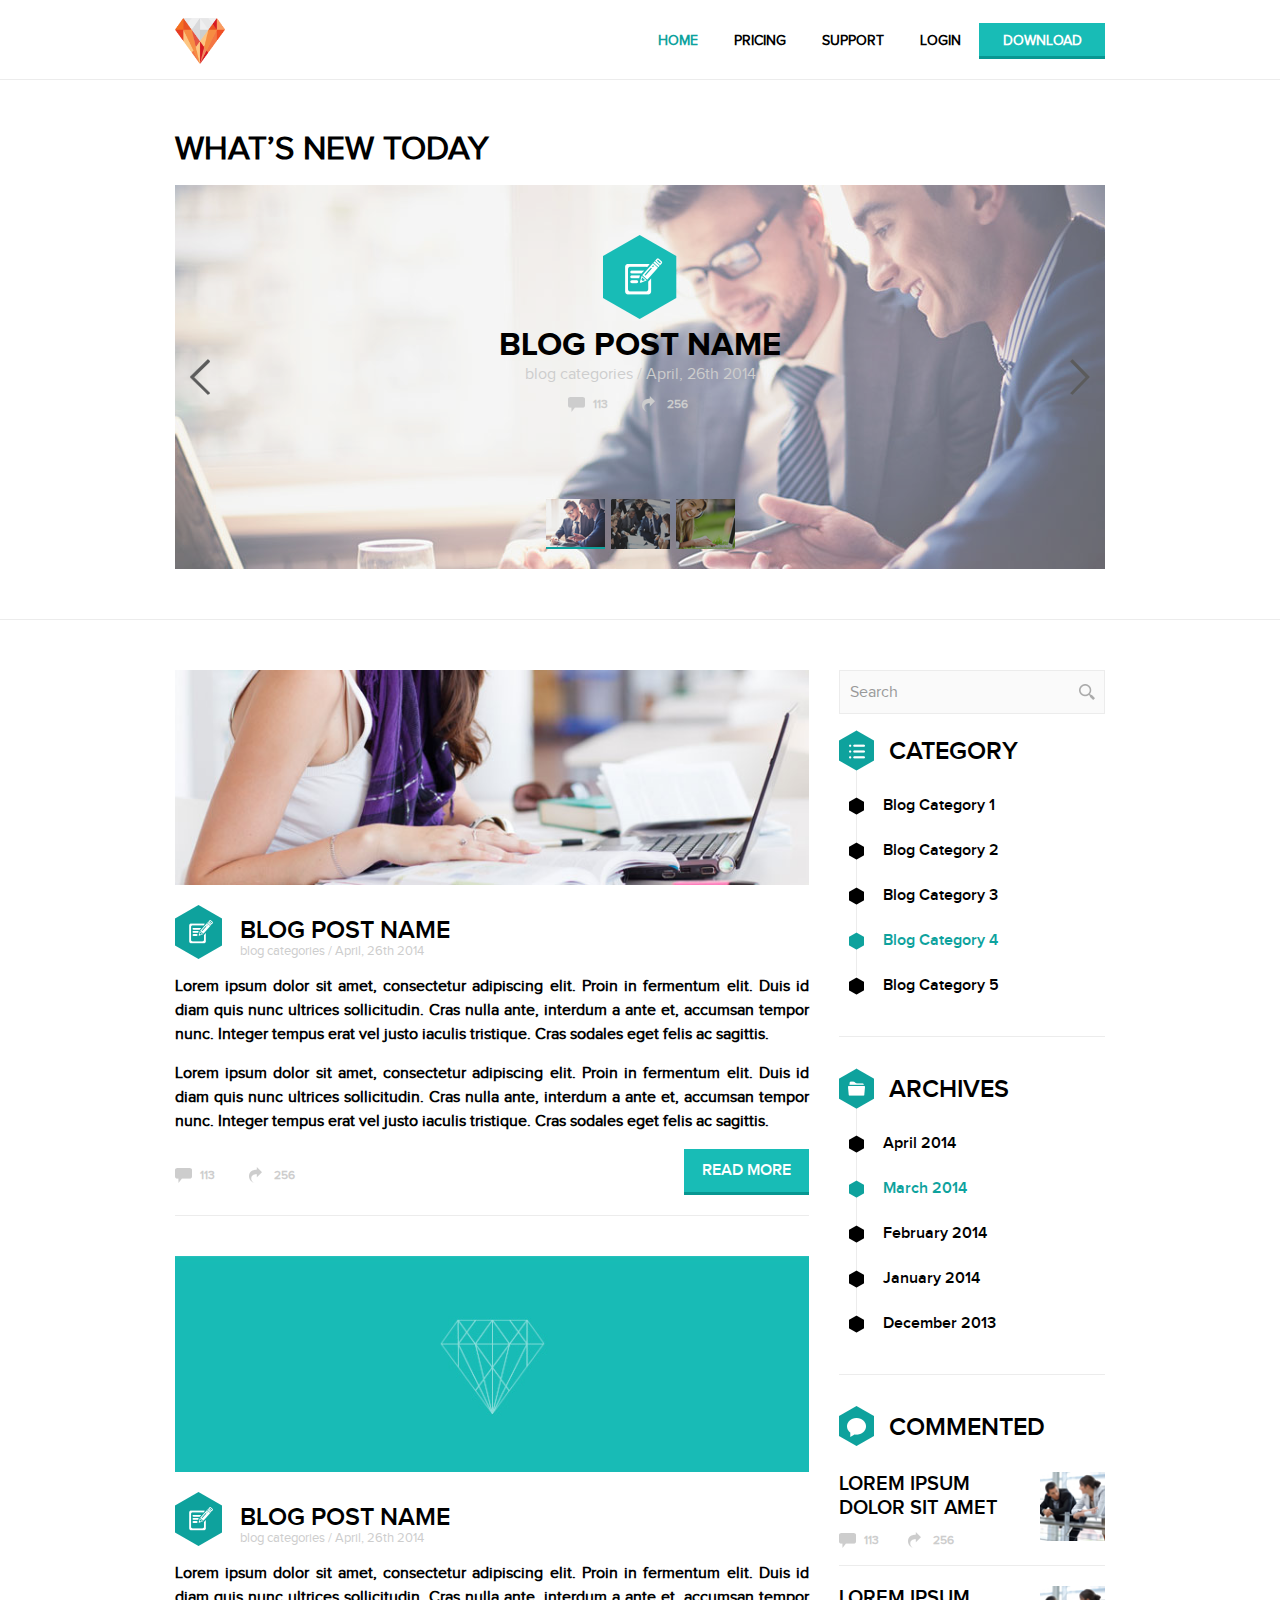
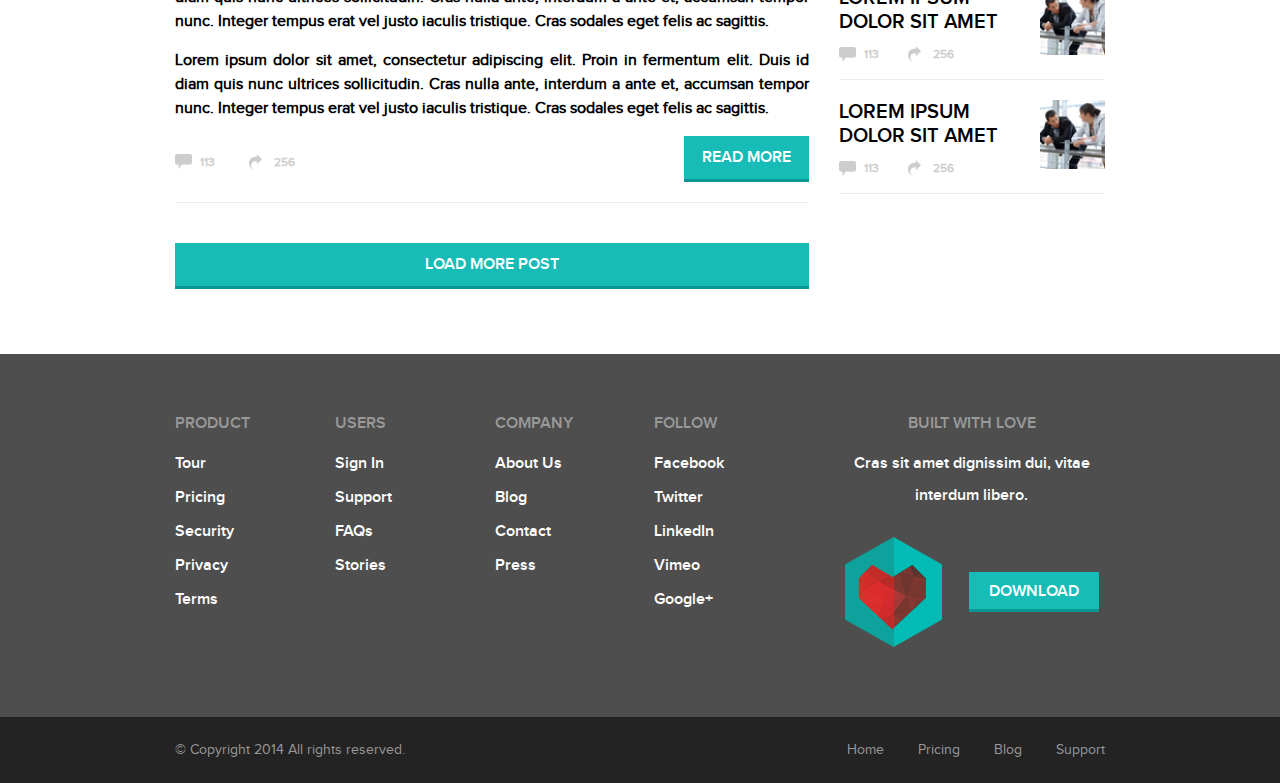
==== commit ef6eae8f: "spelling fix" ====
--- a/html/index.html
+++ b/html/index.html
@@ -39,80 +39,6 @@
 
 <body>
 
-	<section id="welcome" class="clearfix">
-		<div class="container">
-			<div class="row">
-				<div class="col-lg-12">
-					<div class="intro">
-						<div class="logo"><a href="#"><img src="images/logo.png" alt="logo"></a></div><!-- /logo -->
-
-						<div class="subscribe">
-							<h1>Lorem Ipsum <strong>Dolor Sit Amet Consectetur</strong> Adipiscing Elit</h1>
-							
-							<div class="signUp_v">
-								<ul>
-									<li class="step3">
-										<form role="search">
-											<div class="form-group">
-												<input type="text" class="form-control" placeholder="Your Site URL">
-												<a class="select_btn" href="#"></a>
-												<span class="selected_cat"><img src="images/icon_wordpress.png"></span>
-												<div class="select_category animated slideInDown">
-													<ul>
-														<li><a href="#"><img src="images/icon_wordpress.png"></a></li>
-														<li><a href="#"><img src="images/icon_wordpress.png"></a></li>
-														<li><a href="#"><img src="images/icon_wordpress.png"></a></li>
-														<li><a href="#"><img src="images/icon_wordpress.png"></a></li>
-													</ul>
-												</div>
-											</div>
-											<button class="btn-default">TRY V FREE</button>
-										</form>
-									</li><!-- /step3 -->
-
-									<li class="step1">
-										<form role="search">
-											<div class="form-group">
-												<input type="text" class="form-control" placeholder="Your Site URL">
-											</div>
-											<button class="btn-default">TRY V FREE</button>
-										</form>
-									</li><!-- /step1 -->
-
-									<li class="step2">
-										<form role="search">
-											<div class="form-group">
-												<input type="text" class="form-control" placeholder="Your Site URL">
-											</div>
-											<button class="btn-default">TRY V FREE</button>
-										</form>
-									</li><!-- /step2 -->
-
-									<li class="step4">
-										<form role="search">
-											<div class="form-group">
-												<input type="text" class="form-control" placeholder="Username">
-												<input type="text" class="form-control" placeholder="Password">
-											</div>
-											<button class="btn-default">Send</button>
-										</form>
-									</li><!-- /step4 -->
-
-									<li class="step5">
-										<h1>Congratulations</h1> <a href="#">Your Download link has been sent to your email</a>
-									</li><!-- /step5 -->
-									
-								</ul>
-								<div class="progress_bar"><span></span></div>
-							</div>
-						</div><!-- /subscribe -->
-
-					</div><!-- /intro -->
-				</div>
-			</div><!-- /row -->
-		</div><!-- /container -->
-	</section><!-- /welcome -->
-
 	<header id="header" class="clearfix">
 		<div class="container">
 			<div class="row">
@@ -134,57 +60,12 @@
 								<div id="responsive_nav" class="collapse navbar-collapse">
 									<ul class="nav navbar-nav">
 										<li class="current-menu-item"><a href="index.html">HOME</a></li>
-										<li><a href="chart.html">PRICING</a></li>
-										<li><a href="blog.html">Blog</a></li>
+										<li><a href="#">PRICING</a></li>
+										<li><a href="#">SUPPORT</a></li>
 										<li><a href="#">LOGIN</a></li>
 										<li class="download"><a href="#">DOWNLOAD</a></li>
 									</ul><!-- /.navbar-nav -->
-
-									<div id="V_downLoad" class="dropdown_box">
-										<ul class="select_download">
-											<li class="v_wordpress">
-												<a href="#">
-													<h4>V FOR WORDPRESS</h4>
-													<span>Lorem Ipsum Dolor Sit Amet</span>
-												</a>
-											</li>
-											<li class="v_drupal">
-												<a href="#">
-													<h4>V FOR DRUPAL</h4>
-													<span>Lorem Ipsum Dolor Sit Amet</span>
-												</a>
-											</li>
-											<li class="v_joomla">
-												<a href="#">
-													<h4>V FOR JOOMLA</h4>
-													<span>Lorem Ipsum Dolor Sit Amet</span>
-												</a>
-											</li>
-											<li class="v_magento">
-												<a href="#">
-													<h4>V FOR MAGENTO</h4>
-													<span>Lorem Ipsum Dolor Sit Amet</span>
-												</a>
-											</li>
-										</ul><!-- /select_download -->
-									</div><!-- /dropdown_box -->
-
-									<div id="v_signUp_form" class="dropdown_box">
-										<div class="v_signUp">
-											<h4>WHERE SHOULD WE SEND THE LINK?</h4>
-											<form role="search" method="get" id="searchform" class="searchform" action="">
-												<div class="form-group">
-													<input type="text" value="" placeholder="email@domain.com" name="email" id="email">
-													<input type="text" value="" placeholder="Password" name="password" id="password">
-													<input type="text" value="" placeholder="Your Site URL" name="site_url" id="site_url">
-													<input type="submit" value="Send">
-												</div>
-											</form>
-										</div><!-- /v_signUp -->
-									</div><!-- /dropdown_box -->
-
 								</div><!-- /.navbar-collapse -->
-
 							</nav>
 						</div><!-- /menuber -->
 					</div><!-- /head -->
@@ -194,243 +75,199 @@
 	</header><!-- /header -->
 
 	<section id="content" class="clearfix">
-		
-		<div class="macbook_pro">
+		<div class="featured clearfix">
 			<div class="container">
 				<div class="row">
-					<div class="col-lg-8 col-md-8">
-						<div class="mac_laptop">
-							<div class="video">
-								<img src="images/mac_screen_img.jpg" alt="laptop_screen">
-								<a class="play_btn" href="#"></a>
-							</div><!-- /mac_video -->
-						</div><!-- /mac_laptop -->
+					<div class="col-lg-12">
+						<h1>WHAT’S NEW TODAY</h1>
+						<div id="featured_v" class="carousel slide" data-interval="5000" data-ride="carousel">
+				            <div class="carousel-inner">
+				                <div class="item active" style="background: url(images/slide_img1.jpg) no-repeat center top;">
+				                	<a class="mask" href="#">
+					                    <div class="featured_content">
+					                    	<div class="content_title icon_slider_blog_title animated fadeInLeftBig">
+												<h1>BLOG POST NAME</h1>
+												<span>blog categories / April, 26th 2014</span>
+											</div><!-- /content_title -->
+
+											<div class="post_meta animated fadeInRightBig">
+												<span class="post_comments">113</span><!-- /post_comments -->
+												<span class="post_share">256</span><!-- /post_share -->
+											</div>
+					                    </div>
+				                    </a>
+				                </div><!-- /slider_item -->
+
+				                <div class="item" style="background: url(images/slide_img1.jpg) no-repeat center top;">
+				                	<a class="mask" href="#">
+					                    <div class="featured_content">
+					                    	<div class="content_title icon_slider_blog_title animated fadeInLeftBig">
+												<h1>BLOG POST NAME</h1>
+												<span>blog categories / April, 26th 2014</span>
+											</div><!-- /content_title -->
+
+											<div class="post_meta animated fadeInRightBig">
+												<span class="post_comments">113</span><!-- /post_comments -->
+												<span class="post_share">256</span><!-- /post_share -->
+											</div>
+					                    </div>
+				                    </a>
+				                </div><!-- /slider_item -->
+
+				                <div class="item" style="background: url(images/slide_img1.jpg) no-repeat center top;">
+				                	<a class="mask" href="#">
+					                    <div class="featured_content">
+					                    	<div class="content_title icon_slider_blog_title animated fadeInLeftBig">
+												<h1>BLOG POST NAME</h1>
+												<span>blog categories / April, 26th 2014</span>
+											</div><!-- /content_title -->
+
+											<div class="post_meta animated fadeInRightBig">
+												<span class="post_comments">113</span><!-- /post_comments -->
+												<span class="post_share">256</span><!-- /post_share -->
+											</div>
+					                    </div>
+				                    </a>
+				                </div><!-- /slider_item -->
+				            </div><!--//carousel-inner-end-->
+
+				             <!-- Indicators -->
+							<ol class="carousel-indicators">
+								<li data-target="#featured_v" data-slide-to="0" class="active"><img src="images/slider_indicators_img1.png"></li>
+								<li data-target="#featured_v" data-slide-to="1"><img src="images/slider_indicators_img2.png"></li>
+								<li data-target="#featured_v" data-slide-to="2"><img src="images/slider_indicators_img3.png"></li>
+							</ol>
+
+							<!-- Controls -->
+							<div class="slider_controls">
+								<a class="slider_nav_left" href="#featured_v" data-slide="prev"></a>
+								<a class="slider_nav_right" href="#featured_v" data-slide="next"></a>
+							</div>
+
+				        </div><!--//carousel-end-->
+					</div><!-- /slide -->
+				</div>
+			</div><!-- /container -->
+		</div><!-- /slider -->
+
+		<div class="blog_content" class="clearfix">
+			<div class="container">
+				<div class="row">
+					<div class="col-lg-8 col-md-8 col-sm-8">
+						<div class="blog_container">
+							<div class="blog_post">
+								<div class="post_image">
+									<img src="images/post_img1.jpg" alt="post_img">
+								</div><!-- /post_image -->
+
+								<div class="post_title">
+									<h2>BLOG POST NAME</h2>
+									<span>blog categories / April, 26th 2014</span>
+								</div><!-- /post_title -->
+
+								<div class="post_content">
+									<p>Lorem ipsum dolor sit amet, consectetur adipiscing elit. Proin in fermentum elit. Duis id diam quis nunc ultrices sollicitudin. Cras nulla ante, interdum a ante et, accumsan tempor nunc. Integer tempus erat vel justo iaculis tristique. Cras sodales eget felis ac sagittis.</p>
+									<p>Lorem ipsum dolor sit amet, consectetur adipiscing elit. Proin in fermentum elit. Duis id diam quis nunc ultrices sollicitudin. Cras nulla ante, interdum a ante et, accumsan tempor nunc. Integer tempus erat vel justo iaculis tristique. Cras sodales eget felis ac sagittis.</p>
+									<a class="btn read_more btn-default" href="#">Read more</a>
+								</div><!-- /post_content -->
+								<div class="post_meta">
+									<span class="post_comments">113</span><!-- /post_comments -->
+									<span class="post_share">256</span><!-- /post_share -->
+								</div><!-- /post_meta -->
+							</div><!-- /blog_post -->
+
+							<div class="blog_post">
+								<div class="post_image">
+									<img src="images/post_img2.jpg" alt="post_img">
+								</div><!-- /post_image -->
+
+								<div class="post_title">
+									<h2>BLOG POST NAME</h2>
+									<span>blog categories / April, 26th 2014</span>
+								</div><!-- /post_title -->
+
+								<div class="post_content">
+									<p>Lorem ipsum dolor sit amet, consectetur adipiscing elit. Proin in fermentum elit. Duis id diam quis nunc ultrices sollicitudin. Cras nulla ante, interdum a ante et, accumsan tempor nunc. Integer tempus erat vel justo iaculis tristique. Cras sodales eget felis ac sagittis.</p>
+
+									<p>Lorem ipsum dolor sit amet, consectetur adipiscing elit. Proin in fermentum elit. Duis id diam quis nunc ultrices sollicitudin. Cras nulla ante, interdum a ante et, accumsan tempor nunc. Integer tempus erat vel justo iaculis tristique. Cras sodales eget felis ac sagittis.</p>
+
+									<a class="btn read_more btn-default" href="#">Read more</a>
+								</div><!-- /post_content -->
+
+								<div class="post_meta">
+									<span class="post_comments">113</span><!-- /post_comments -->
+									<span class="post_share">256</span><!-- /post_share -->
+								</div><!-- /post_meta -->
+
+							</div><!-- /blog_post -->
+							<a class="btn btn-default load_more" href="#">LOAD MORE POST</a>
+						</div><!-- /blog_container -->
 					</div>
-					<div class="col-lg-4 col-md-4">
-						<div class="video_details">
-							<h2>Lorem Ipsum Dolor Sit Amet <strong>Consectetur</strong> Adipiscing Elit</h2>
-							<p>Etiam tempor sem non neque ullamcorper, euismod sagittis erat egestas. Pellentesque quis tempus ligula, quis pellentesque magna. <strong>Morbi dignissim tincidunt dolor eu cursus.</strong> Etiam varius nibh vitae orci vestibulum, <strong>eu dapibus magna</strong> faucibus. Aenean tempor tincidunt euismod.</p>
-						</div>
+					<div class="col-lg-4 col-md-4 col-sm-4">
+						<div class="sidebar">
+							<form role="search" method="get" id="searchform" class="searchform" action="">
+								<div class="form-group">
+									<input type="text" value="" placeholder="Search" class="form-control" name="s" id="s">
+									<input type="submit" value="" class="icon_search" id="searchsubmit">
+								</div>
+							</form>
+							<div class="widget icon_cat">
+								<h2>CATEGORY</h2>
+								<ul>
+									<li><a href="#">Blog Category 1</a></li>
+									<li><a href="#">Blog Category 2</a></li>
+									<li><a href="#">Blog Category 3</a></li>
+									<li class="current-menu-item"><a href="#">Blog Category 4</a></li>
+									<li><a href="#">Blog Category 5</a></li>
+								</ul>
+							</div><!-- /widget -->
+							<div class="widget icon_archive">
+								<h2>ARCHIVES</h2>
+								<ul>
+									<li><a href="#">April 2014</a></li>
+									<li class="current-menu-item"><a href="#">March 2014</a></li>
+									<li><a href="#">February 2014</a></li>
+									<li><a href="#">January 2014</a></li>
+									<li><a href="#">December 2013</a></li>
+								</ul>
+							</div><!-- /widget -->
+							<div class="widget icon_comment">
+								<h2>COMMENTED</h2>
+								<div class="comment_box">
+									<div class="cmt_pics"><img src="images/cmt_img1.png" alt="cmt_pics"></div>
+									<h3>LOREM IPSUM DOLOR SIT AMET</h3>
+									<div class="post_meta">
+										<span class="post_comments">113</span><!-- /post_comments -->
+										<span class="post_share">256</span><!-- /post_share -->
+									</div><!-- /meta -->
+								</div><!-- /comment_box -->
+
+								<div class="comment_box">
+									<div class="cmt_pics"><img src="images/cmt_img1.png" alt="cmt_pics"></div>
+									<h3>LOREM IPSUM DOLOR SIT AMET</h3>
+									<div class="post_meta">
+										<span class="post_comments">113</span><!-- /post_comments -->
+										<span class="post_share">256</span><!-- /post_share -->
+									</div><!-- /meta -->
+								</div><!-- /comment_box -->
+
+								<div class="comment_box">
+									<div class="cmt_pics"><img src="images/cmt_img1.png" alt="cmt_pics"></div>
+									<h3>LOREM IPSUM DOLOR SIT AMET</h3>
+									<div class="post_meta">
+										<span class="post_comments">113</span><!-- /post_comments -->
+										<span class="post_share">256</span><!-- /post_share -->
+									</div><!-- /meta -->
+								</div><!-- /comment_box -->
+
+							</div><!-- /widget -->
+						</div><!-- /sidebar -->
 					</div>
 				</div><!-- /row -->
 			</div><!-- /container -->
-		</div><!-- /macbook_pro -->
-
-		<div class="text_editing">
-			<div class="container">
-				<div class="row">
-					<div class="col-lg-12">
-						<div class="content_title icon_simple_text_editing">
-							<h1>SIMPLE TEXT EDITING</h1>
-							<p>Etiam tempor sem non neque ullamcorper, euismod sagittis erat egestas. Pellentesque quis tempus ligula.</p>
-						</div><!-- /content_title -->
-
-						<div class="section_content">
-							<img class="img-responsive" src="images/google_chrome_flat_browser.png" alt="google_chrome_flat_browser">
-							
-							<div class="instraction">
-								<span class="ste_right_arrow">
-									<p>Save any changes instantly</p>
-								</span>
-								<span class="ste_left_arrow">
-									<p>Edit text on the fly</p>
-								</span>
-							</div><!-- /instraction -->
-						</div><!-- /section_content -->
-					</div>
-				</div><!-- /row -->
-			</div><!-- /container -->
-		</div><!-- /text_editing -->
-
-		<div class="media_dd">
-			<div class="container">
-				<div class="row">
-					<div class="col-lg-12">
-						<div class="content_title white icon_media_dd">
-							<h1>MEDIA DRAG AND DROP</h1>
-							<p>Etiam tempor sem non neque ullamcorper, euismod sagittis erat egestas. Pellentesque quis tempus ligula.</p>
-						</div><!-- /content_title -->
-
-						<div class="section_content">
-							<img class="img-responsive" src="images/white_pad.png" alt="white_pad">
-
-							<div class="instraction">
-								<span class="mdd_right_arrow">
-									<p>Simply drag to resize to any wanted size</p>
-								</span>
-								<span class="mdd_left_arrow">
-									<p>Drag and drop media from any window</p>
-								</span>
-							</div><!-- /instraction -->
-
-						</div><!-- /section_content -->
-					</div>
-				</div><!-- /row -->
-			</div><!-- /container -->
-		</div><!-- /media_dd -->
-
-
-		<div class="cc_style">
-			<div class="container">
-				<div class="row">
-					<div class="col-lg-12">
-						<div class="content_title cc_style_icon">
-							<h1>CONSISTENT CUSTOMIZED STYLING</h1>
-							<p>Etiam tempor sem non neque ullamcorper, euismod sagittis erat egestas. Pellentesque quis tempus ligula.</p>
-						</div><!-- /content_title -->
-
-						<div class="section_content">
-							<img class="img-responsive" src="images/safari_flat_browser.png" alt="safari_flat_browser">
-
-							<div class="instraction">
-								<span class="ccs_right_arrow">
-									<p>Add any new style and apply it to any text block</p>
-								</span>
-							</div><!-- /instraction -->
-
-						</div><!-- /section_content -->
-					</div>
-				</div><!-- /row -->
-			</div><!-- /container -->
-		</div><!-- /cc_style -->
-
-
-		<div class="version_control">
-			<div class="container">
-				<div class="row">
-					<div class="col-lg-12">
-						<div class="content_title white icon_version_control">
-							<h1>VERSION CONTROL</h1>
-							<p>Etiam tempor sem non neque ullamcorper, euismod sagittis erat egestas. Pellentesque quis tempus ligula.</p>
-						</div><!-- /content_title -->
-
-						<div class="section_content">
-							<img class="img-responsive" src="images/vc_phone_img.png" alt="vc_phone_img">
-
-							<div class="instraction">
-								<span class="vc_right_arrow">
-									<p>Easily move across versions</p>
-								</span>
-							</div><!-- /instraction -->
-
-						</div><!-- /section_content -->
-					</div>
-				</div><!-- /row -->
-			</div><!-- /container -->
-		</div><!-- /version_control -->
-
-		<div class="team_management">
-			<div class="container">
-				<div class="row">
-					<div class="col-lg-12">
-						<div class="content_title icon_team_management">
-							<h1>TEAM MANAGEMENT</h1>
-							<p>Etiam tempor sem non neque ullamcorper, euismod sagittis erat egestas. Pellentesque quis tempus ligula.</p>
-						</div><!-- /content_title -->
-
-						<div class="section_content">
-							<img class="img-responsive" src="images/team_managment.png" alt="team_managment">
-
-							<div class="instraction">
-								<span class="tm_right_arrow">
-									<p>Mark any text or media section to easily assign new tasks to team members</p>
-								</span>
-								<span class="tm_left_arrow">
-									<p>Invite new team members, view their online status</p>
-								</span>
-								<span class="tm_top_arrow">
-									<p>See all assigned tasks, click to travel to task's page or cancel over-dued tasks</p>
-								</span>
-							</div><!-- /instraction -->
-
-						</div><!-- /section_content -->
-					</div>
-				</div><!-- /row -->
-			</div><!-- /container -->
-		</div><!-- /team_management -->
-		
-		<div class="testimonial">
-			<div class="container">
-				<div class="row">
-					<div class="col-lg-12">
-						<div class="content_title icon_testimonial">
-							<h1>TESTIMONIALS</h1>
-							<p>Etiam tempor sem non neque ullamcorper, euismod sagittis erat egestas. Pellentesque quis tempus ligula.</p>
-						</div><!-- /content_title -->
-
-						<div class="section_content">
-							<div class="carousel slide" data-interval="5000" data-ride="carousel">
-					            <div class="carousel-inner">
-					                <div class="item active">
-					                    <div class="owner_pic">
-					                    	<img src="images/chairman_pic.png" alt="owner_pic">
-					                    </div><!-- /owner_pic -->
-
-					                    <div class="rating">
-				                    		<span class="star"></span>
-				                    	</div><!-- /rating -->
-
-					                    <div class="testimonial_content">
-					                    	<p>Praesent eu interdum lorem. Nunc quis tellus hendrerit arcu aliquam tristique non ac libero. Donec varius arcu non tellus elementum. Donec sit amet erat placerat, faucibus erat nec, vulputate augue. Proin eleifend erat lacus, ut venenatis ipsum eleifend eget.</p>
-					                    </div><!-- /testimonial_content -->
-
-					                    <div class="name">
-					                    	<h2>JOHN DOE, <span>Chairman</span></h2>
-					                    </div><!-- /name -->
-					                </div><!-- /slider_item -->
-
-					                <div class="item">
-					                    <div class="owner_pic">
-					                    	<img src="images/chairman_pic.png" alt="owner_pic">
-					                    </div><!-- /owner_pic -->
-
-					                    <div class="rating">
-				                    		<span class="star"></span>
-				                    	</div><!-- /rating -->
-
-					                    <div class="testimonial_content">
-					                    	<p>Praesent eu interdum lorem. Nunc quis tellus hendrerit arcu aliquam tristique non ac libero. Donec varius arcu non tellus elementum. Donec sit amet erat placerat, faucibus erat nec, vulputate augue. Proin eleifend erat lacus, ut venenatis ipsum eleifend eget.</p>
-					                    </div><!-- /testimonial_content -->
-
-					                    <div class="name">
-					                    	<h2>JOHN DOE, <span>Chairman</span></h2>
-					                    </div><!-- /name -->
-					                </div><!-- /slider_item -->
-
-					            </div><!--//carousel-inner-end-->
-					        </div><!--//carousel-end-->
-						</div><!-- /section_content -->
-
-					</div>
-				</div><!-- /row -->
-			</div><!-- /container -->
-		</div><!-- /testimonial -->
-
-		<div class="clients">
-			<div class="container">
-				<div class="row">
-					<div class="col-lg-12">
-						<div class="content_title icon_clients">
-							<h1>Clients</h1>
-							<p>Etiam tempor sem non neque ullamcorper, euismod sagittis erat egestas. Pellentesque quis tempus ligula.</p>
-						</div><!-- /content_title -->
-
-						<div class="section_content">
-							<ul class="clients_logo">
-								<li><a href="#"><img src="images/logo_microsoft.png" alt="logo_microsoft"></a></li>
-								<li><a href="#"><img src="images/logo_evogene.png" alt="logo_evogene"></a></li>
-								<li><a href="#"><img src="images/logo_topmoverquotes.png" alt="logo_topmoverquotes"></a></li>
-								<li><a href="#"><img src="images/logo_angelocate.png" alt="logo_angelocate"></a></li>
-								<li><a href="#"><img src="images/logo_keam_info.png" alt="logo_keam_info"></a></li>
-							</ul>
-						</div><!-- /section_content -->
-					</div>
-				</div><!-- /row -->
-			</div><!-- /container -->
-		</div><!-- /version_control -->
+		</div><!-- /blog_content -->
 
 	</section><!-- /content -->
-
 
 	<footer id="footer" class="clearfix">
 		<div class="container">
@@ -441,7 +278,7 @@
 							<h4>PRODUCT</h4>
 							<ul>
 								<li><a href="#">Tour</a></li>
-								<li><a href="chart.html">PRICING</a></li>
+								<li><a href="#">Pricing</a></li>
 								<li><a href="#">Security</a></li>
 								<li><a href="#">Privacy</a></li>
 								<li><a href="#">Terms</a></li>
@@ -454,7 +291,7 @@
 							<h4>USERS</h4>
 							<ul>
 								<li><a href="#">Sign In</a></li>
-								<li><a href="blog.html">Blog</a></li>
+								<li><a href="#">Support</a></li>
 								<li><a href="#">FAQs</a></li>
 								<li><a href="#">Stories</a></li>
 							</ul>
@@ -509,9 +346,9 @@
 					<div class="footer_menu">
 						<ul>
 							<li><a href="#">Home</a></li>
-							<li><a href="chart.html">PRICING</a></li>
+							<li><a href="#">Pricing</a></li>
 							<li><a href="#">Blog</a></li>
-							<li><a href="blog.html">Blog</a></li>
+							<li><a href="#">Support</a></li>
 						</ul>
 					</div><!-- /footer_menu -->
 				</div>
--- a/html/css/style.css
+++ b/html/css/style.css
@@ -476,7 +476,7 @@
     text-align: left;
 }
 
-.featured .item:hover .post_meta .post_coments{
+.featured .item:hover .post_meta .post_comments{
     background: url("../images/icon_coments_hover.png") no-repeat scroll left center;
     color: #fff;
 }
@@ -1408,7 +1408,7 @@
     font-weight: bold;
 }
 
-.post_meta .post_coments{
+.post_meta .post_comments{
     background: url(../images/icon_coments.png) no-repeat left center;
 }
 
@@ -1561,10 +1561,10 @@
     right: 0;
     height: 70px;
     width: 65px;
-    text-align: right;
 }
 .comment_box .cmt_pics img{
-    display: inline-block;
+    display: block;
+    width: 100%;
 }
 
 .comment_box h3{
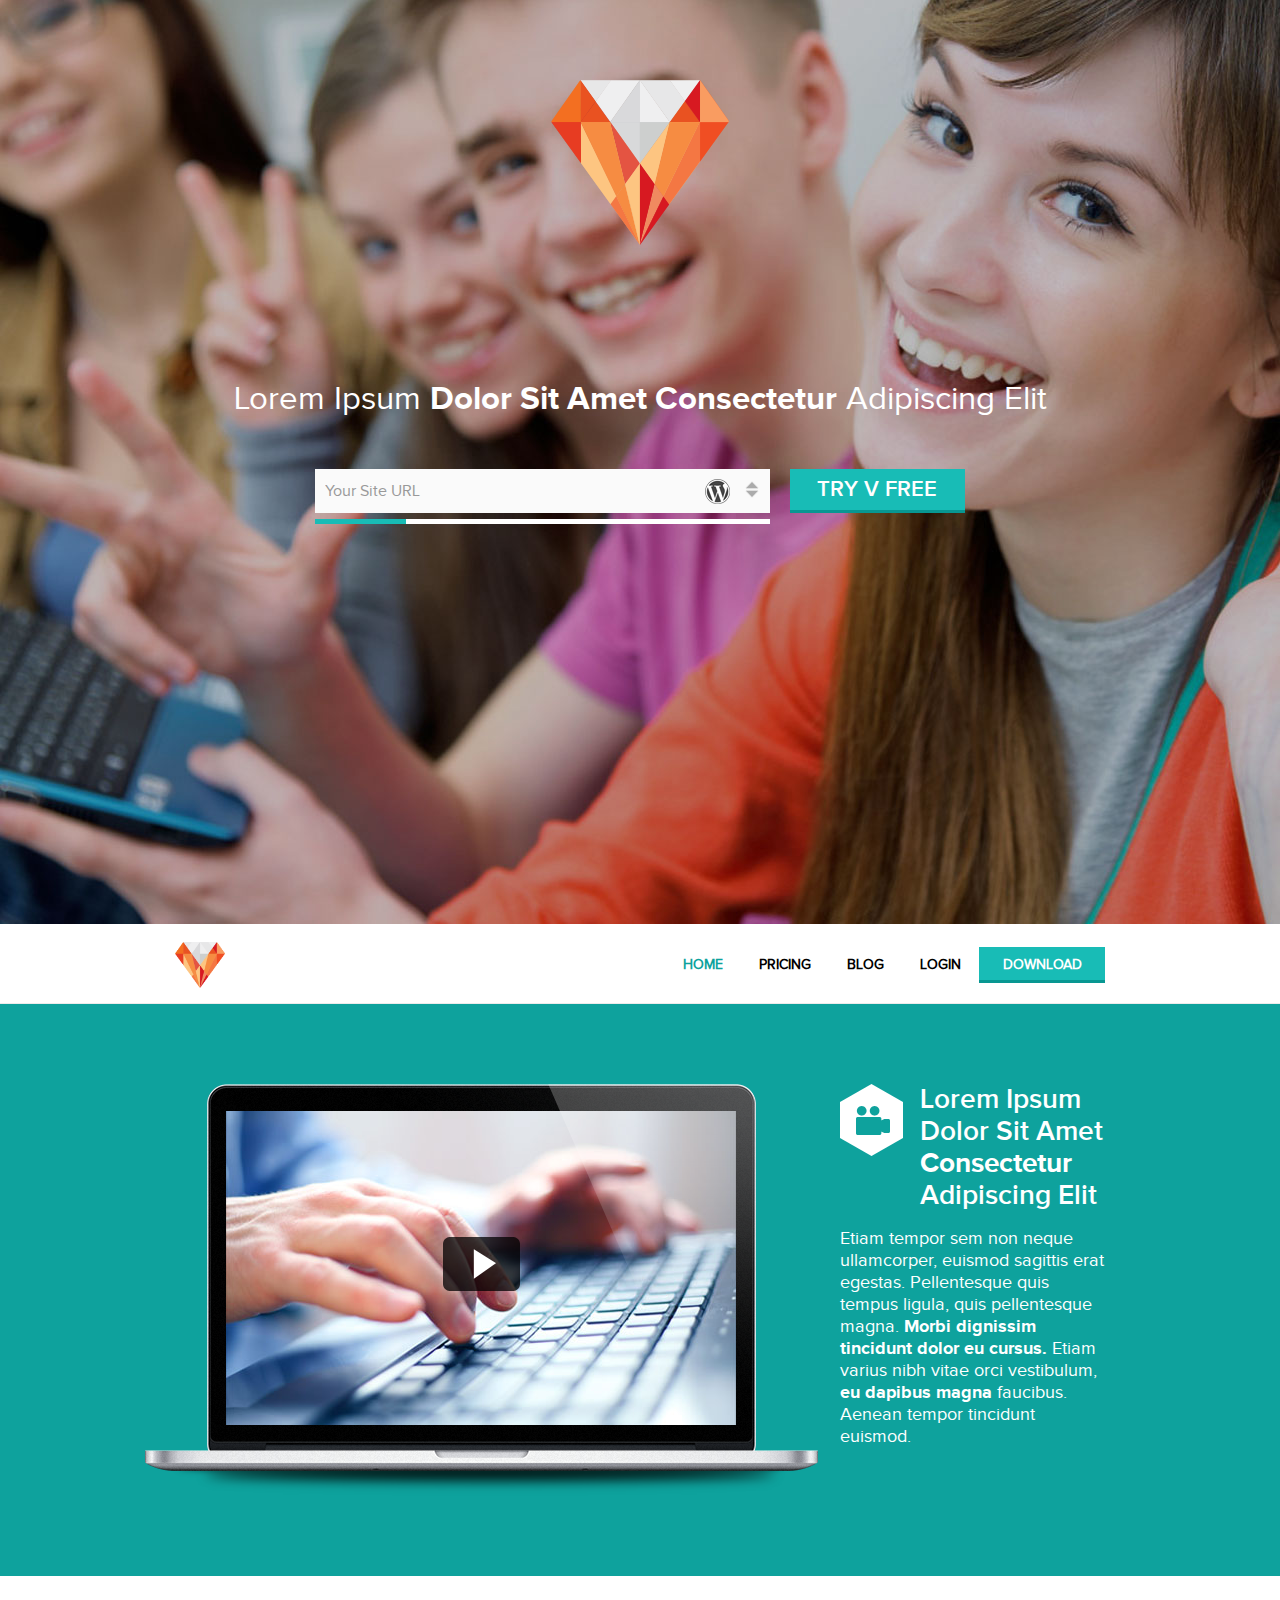
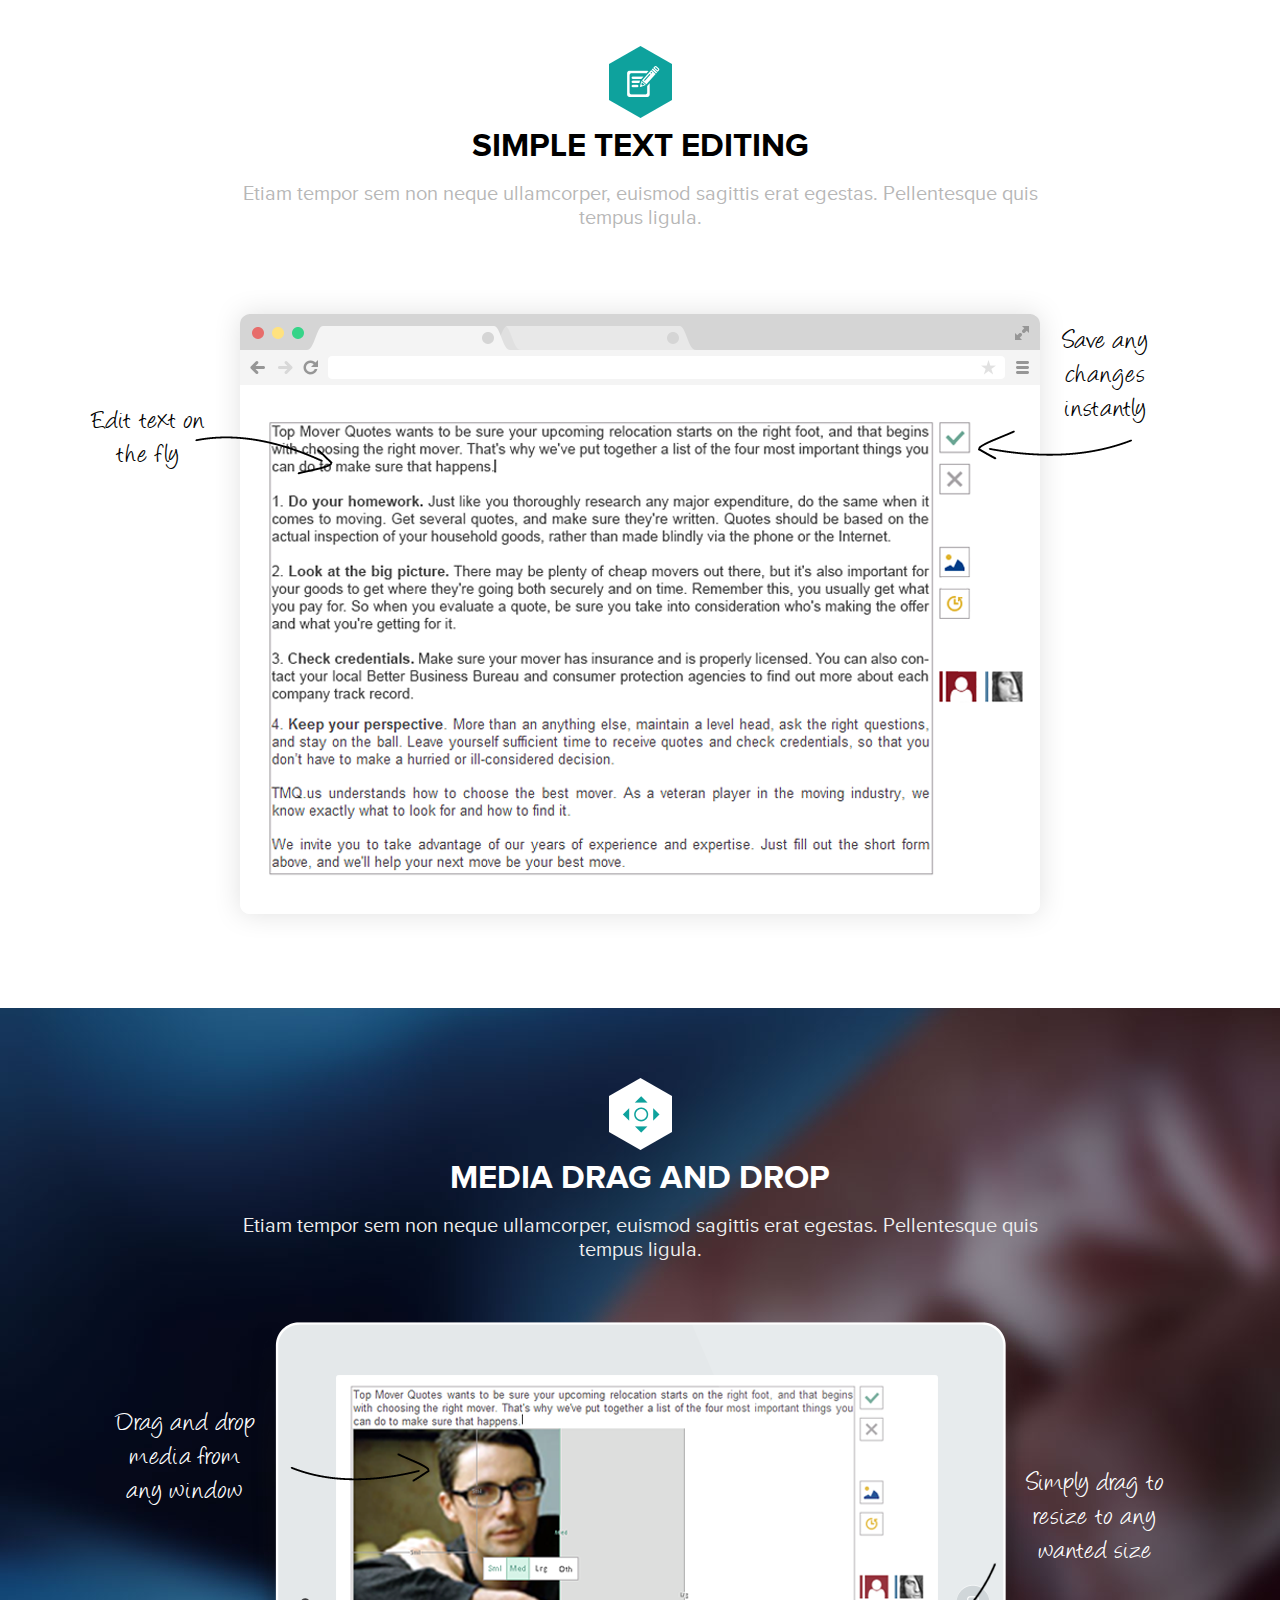
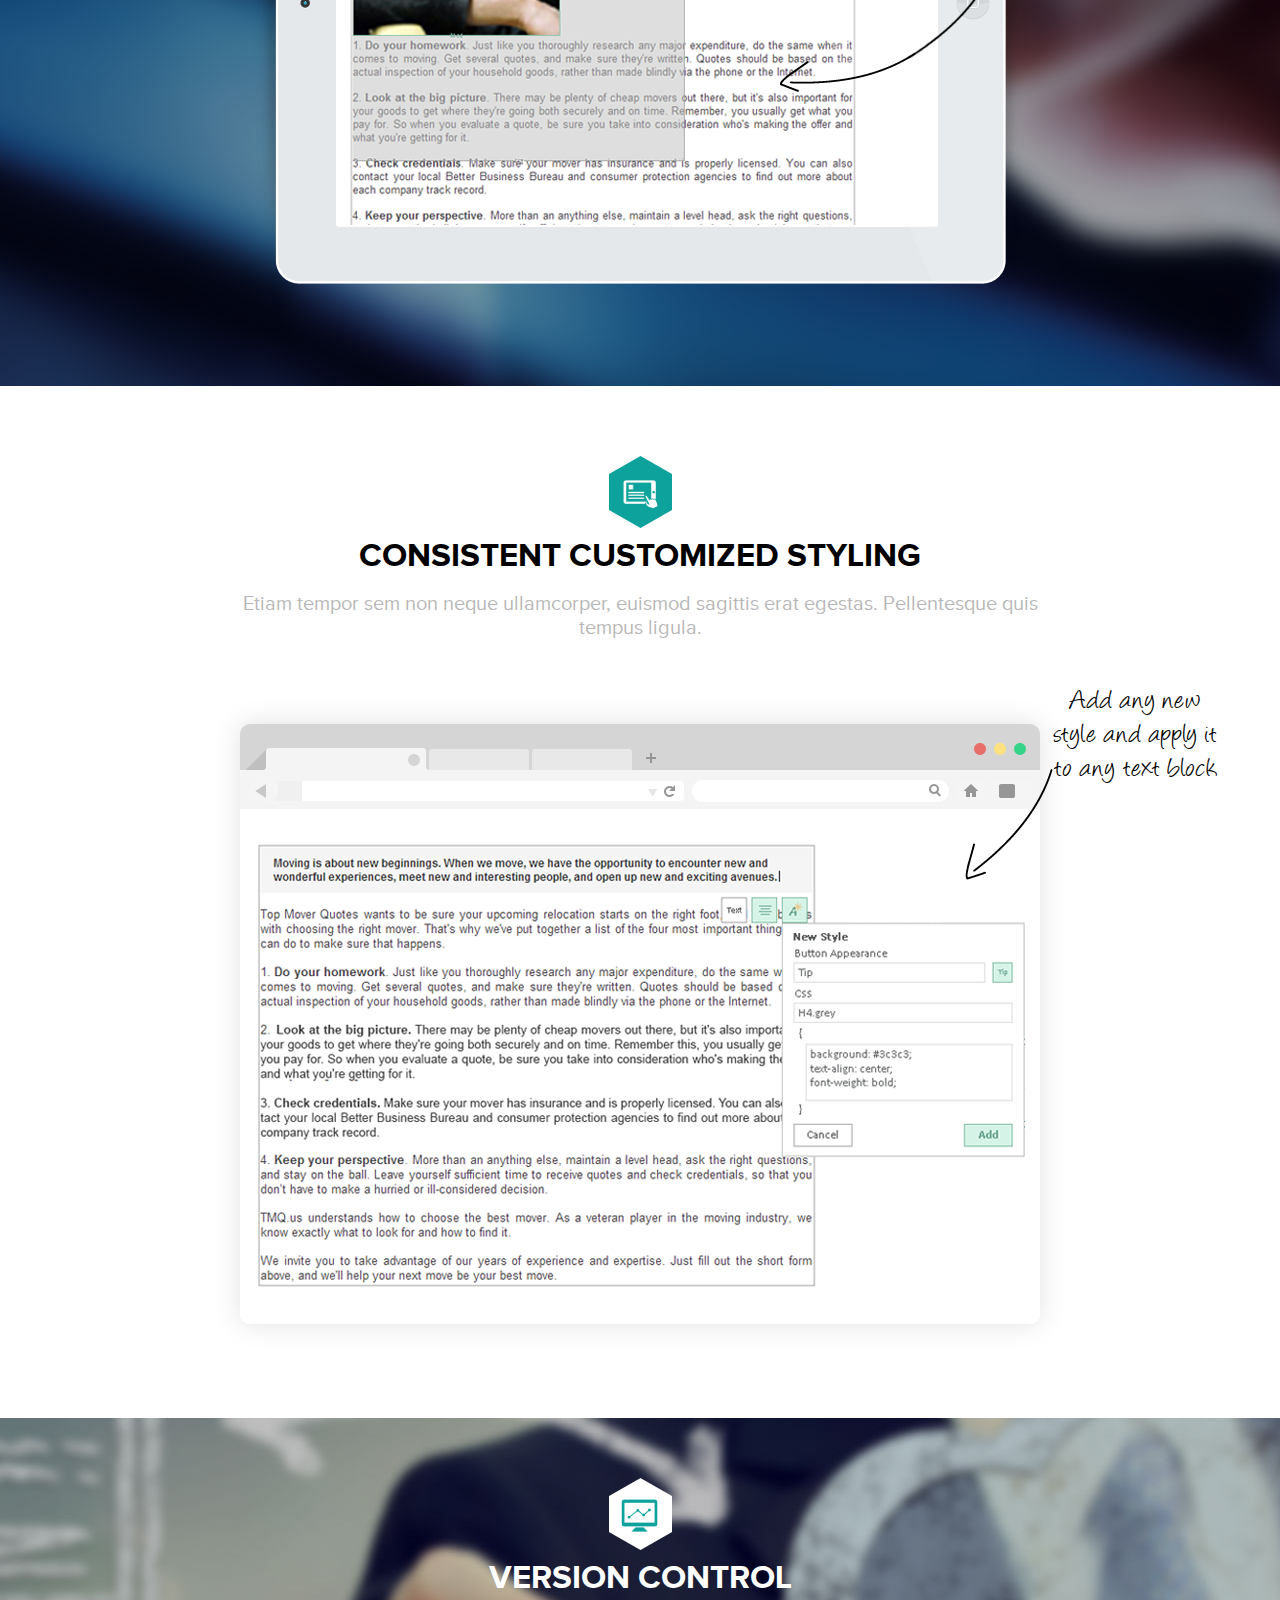
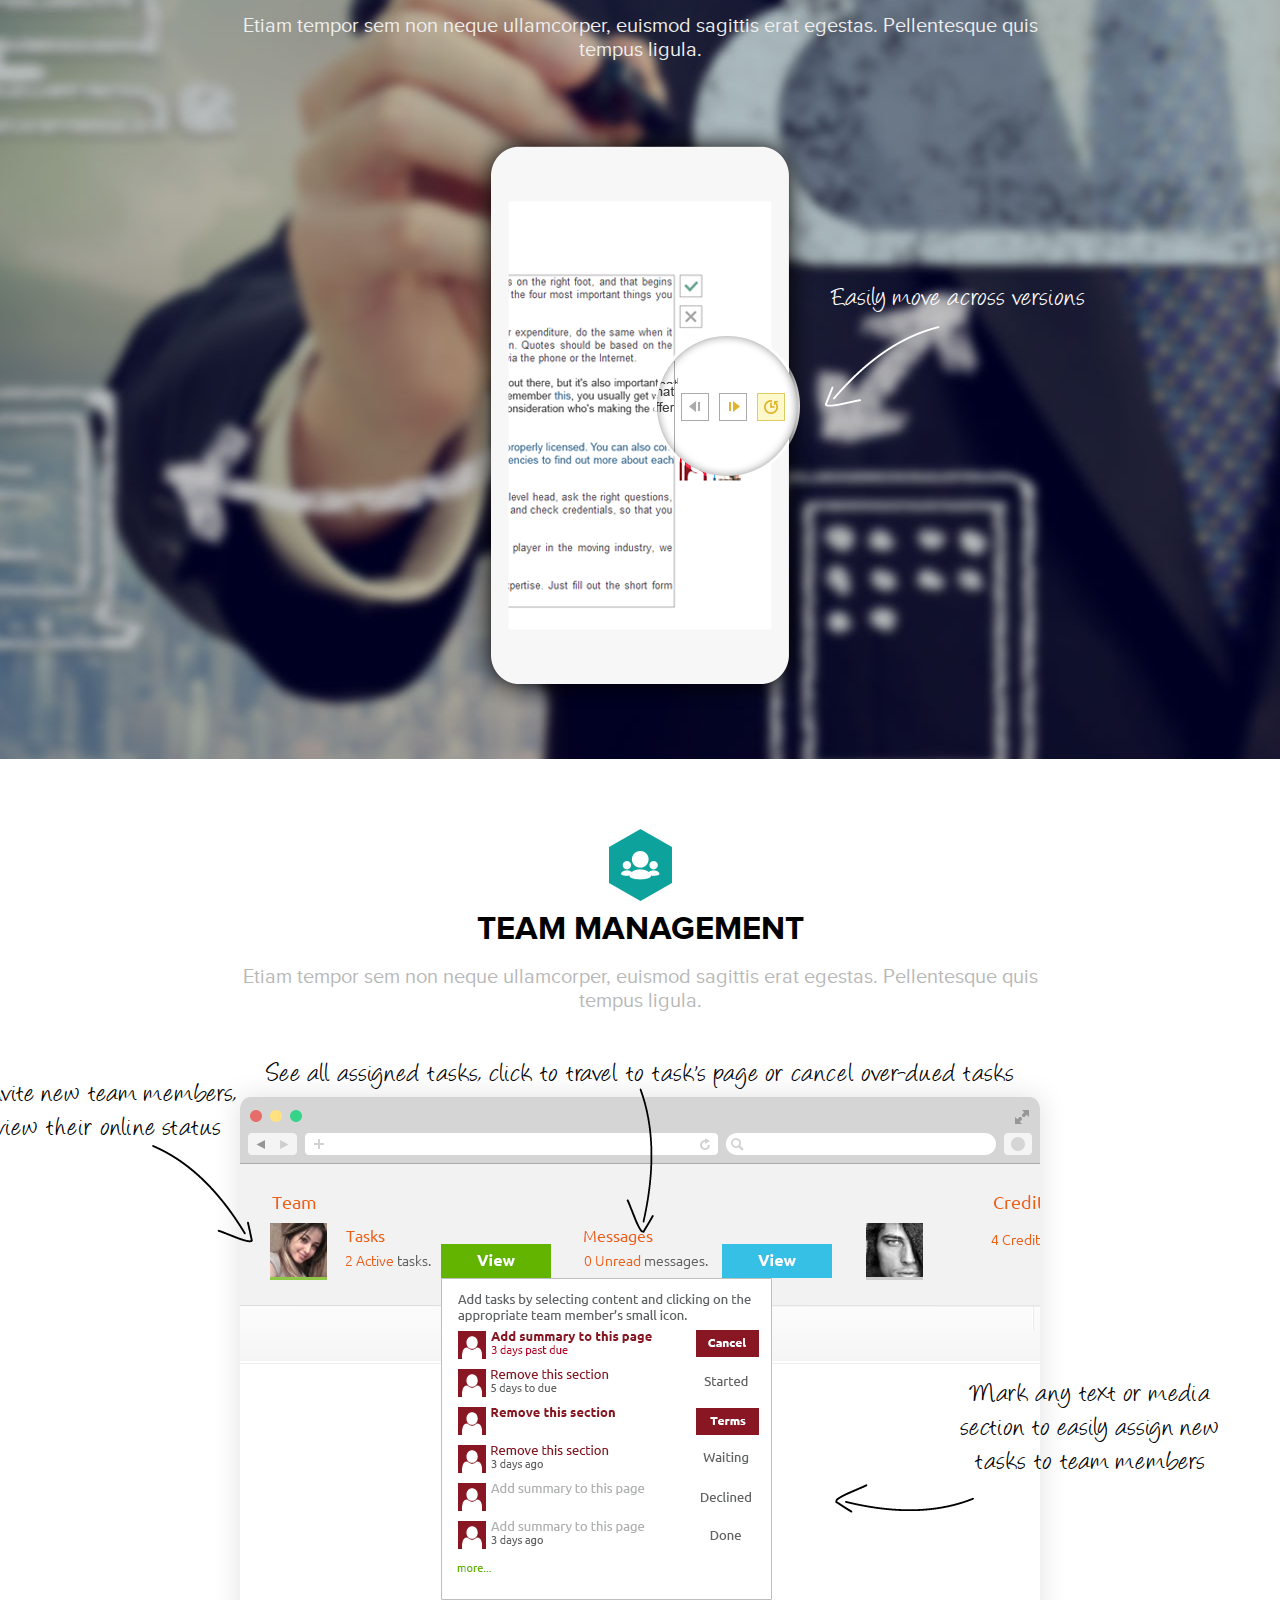
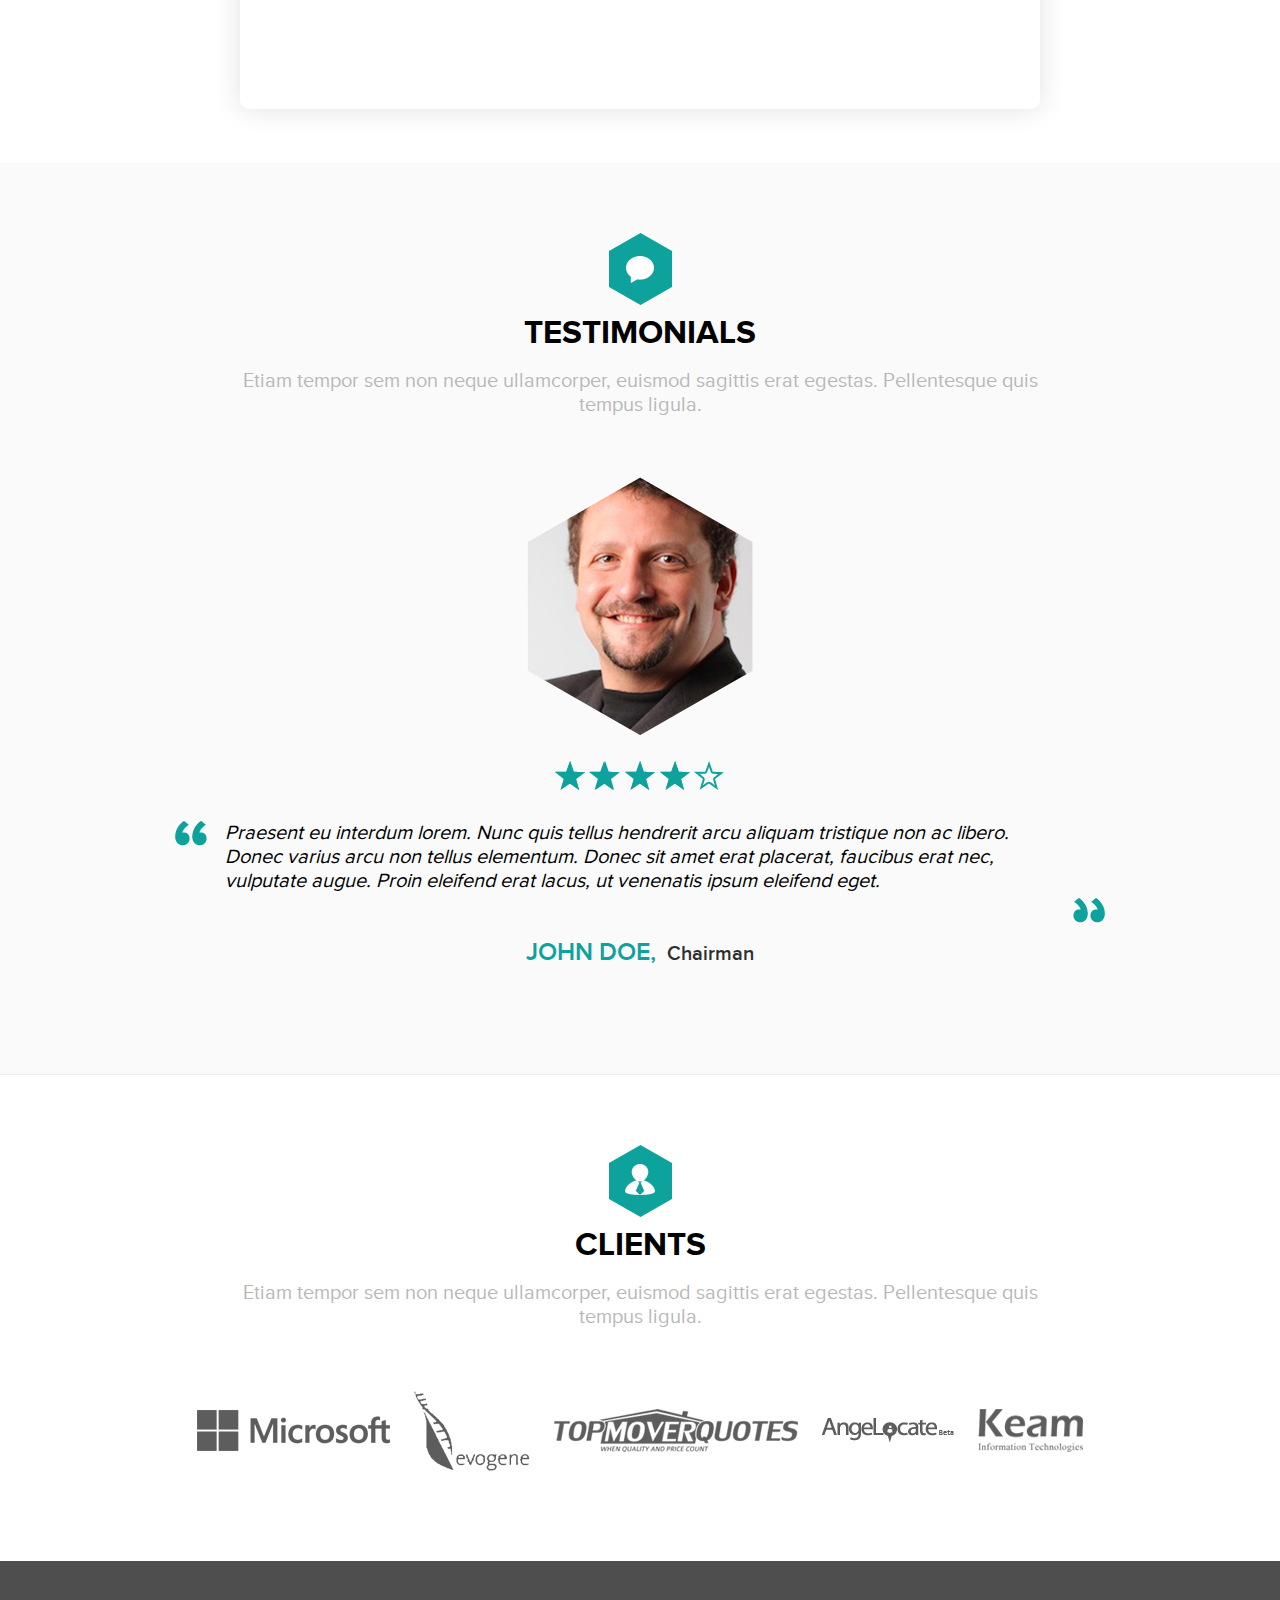
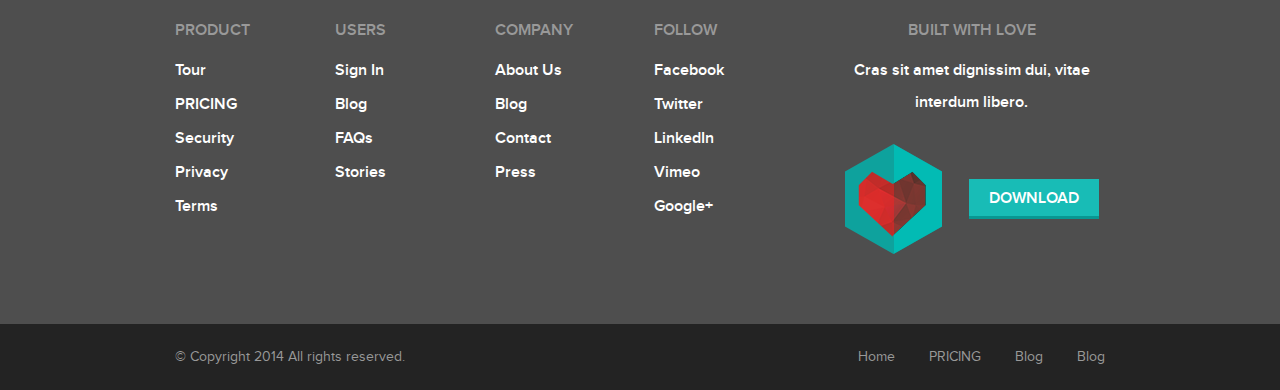
==== commit 5358452d: "Home page change" ====
--- a/html/index.html
+++ b/html/index.html
@@ -39,6 +39,80 @@
 
 <body>
 
+	<section id="welcome" class="clearfix">
+		<div class="container">
+			<div class="row">
+				<div class="col-lg-12">
+					<div class="intro">
+						<div class="logo"><a href="#"><img src="images/logo.png" alt="logo"></a></div><!-- /logo -->
+
+						<div class="subscribe">
+							<h1>Lorem Ipsum <strong>Dolor Sit Amet Consectetur</strong> Adipiscing Elit</h1>
+							
+							<div class="signUp_v">
+								<ul>
+									<li class="step3">
+										<form role="search">
+											<div class="form-group">
+												<input type="text" class="form-control" placeholder="Your Site URL">
+												<a class="select_btn" href="#"></a>
+												<span class="selected_cat"><img src="images/icon_wordpress.png"></span>
+												<div class="select_category animated slideInDown">
+													<ul>
+														<li><a href="#"><img src="images/icon_wordpress.png"></a></li>
+														<li><a href="#"><img src="images/icon_wordpress.png"></a></li>
+														<li><a href="#"><img src="images/icon_wordpress.png"></a></li>
+														<li><a href="#"><img src="images/icon_wordpress.png"></a></li>
+													</ul>
+												</div>
+											</div>
+											<button class="btn-default">TRY V FREE</button>
+										</form>
+									</li><!-- /step3 -->
+
+									<li class="step1">
+										<form role="search">
+											<div class="form-group">
+												<input type="text" class="form-control" placeholder="Your Site URL">
+											</div>
+											<button class="btn-default">TRY V FREE</button>
+										</form>
+									</li><!-- /step1 -->
+
+									<li class="step2">
+										<form role="search">
+											<div class="form-group">
+												<input type="text" class="form-control" placeholder="Your Site URL">
+											</div>
+											<button class="btn-default">TRY V FREE</button>
+										</form>
+									</li><!-- /step2 -->
+
+									<li class="step4">
+										<form role="search">
+											<div class="form-group">
+												<input type="text" class="form-control" placeholder="Username">
+												<input type="text" class="form-control" placeholder="Password">
+											</div>
+											<button class="btn-default">Send</button>
+										</form>
+									</li><!-- /step4 -->
+
+									<li class="step5">
+										<h1>Congratulations</h1> <a href="#">Your Download link has been sent to your email</a>
+									</li><!-- /step5 -->
+									
+								</ul>
+								<div class="progress_bar"><span></span></div>
+							</div>
+						</div><!-- /subscribe -->
+
+					</div><!-- /intro -->
+				</div>
+			</div><!-- /row -->
+		</div><!-- /container -->
+	</section><!-- /welcome -->
+
 	<header id="header" class="clearfix">
 		<div class="container">
 			<div class="row">
@@ -60,12 +134,57 @@
 								<div id="responsive_nav" class="collapse navbar-collapse">
 									<ul class="nav navbar-nav">
 										<li class="current-menu-item"><a href="index.html">HOME</a></li>
-										<li><a href="#">PRICING</a></li>
-										<li><a href="#">SUPPORT</a></li>
+										<li><a href="chart.html">PRICING</a></li>
+										<li><a href="blog.html">Blog</a></li>
 										<li><a href="#">LOGIN</a></li>
 										<li class="download"><a href="#">DOWNLOAD</a></li>
 									</ul><!-- /.navbar-nav -->
+
+									<div id="V_downLoad" class="dropdown_box">
+										<ul class="select_download">
+											<li class="v_wordpress">
+												<a href="#">
+													<h4>V FOR WORDPRESS</h4>
+													<span>Lorem Ipsum Dolor Sit Amet</span>
+												</a>
+											</li>
+											<li class="v_drupal">
+												<a href="#">
+													<h4>V FOR DRUPAL</h4>
+													<span>Lorem Ipsum Dolor Sit Amet</span>
+												</a>
+											</li>
+											<li class="v_joomla">
+												<a href="#">
+													<h4>V FOR JOOMLA</h4>
+													<span>Lorem Ipsum Dolor Sit Amet</span>
+												</a>
+											</li>
+											<li class="v_magento">
+												<a href="#">
+													<h4>V FOR MAGENTO</h4>
+													<span>Lorem Ipsum Dolor Sit Amet</span>
+												</a>
+											</li>
+										</ul><!-- /select_download -->
+									</div><!-- /dropdown_box -->
+
+									<div id="v_signUp_form" class="dropdown_box">
+										<div class="v_signUp">
+											<h4>WHERE SHOULD WE SEND THE LINK?</h4>
+											<form role="search" method="get" id="searchform" class="searchform" action="">
+												<div class="form-group">
+													<input type="text" value="" placeholder="email@domain.com" name="email" id="email">
+													<input type="text" value="" placeholder="Password" name="password" id="password">
+													<input type="text" value="" placeholder="Your Site URL" name="site_url" id="site_url">
+													<input type="submit" value="Send">
+												</div>
+											</form>
+										</div><!-- /v_signUp -->
+									</div><!-- /dropdown_box -->
+
 								</div><!-- /.navbar-collapse -->
+
 							</nav>
 						</div><!-- /menuber -->
 					</div><!-- /head -->
@@ -75,199 +194,243 @@
 	</header><!-- /header -->
 
 	<section id="content" class="clearfix">
-		<div class="featured clearfix">
-			<div class="container">
-				<div class="row">
-					<div class="col-lg-12">
-						<h1>WHAT’S NEW TODAY</h1>
-						<div id="featured_v" class="carousel slide" data-interval="5000" data-ride="carousel">
-				            <div class="carousel-inner">
-				                <div class="item active" style="background: url(images/slide_img1.jpg) no-repeat center top;">
-				                	<a class="mask" href="#">
-					                    <div class="featured_content">
-					                    	<div class="content_title icon_slider_blog_title animated fadeInLeftBig">
-												<h1>BLOG POST NAME</h1>
-												<span>blog categories / April, 26th 2014</span>
-											</div><!-- /content_title -->
-
-											<div class="post_meta animated fadeInRightBig">
-												<span class="post_comments">113</span><!-- /post_comments -->
-												<span class="post_share">256</span><!-- /post_share -->
-											</div>
-					                    </div>
-				                    </a>
-				                </div><!-- /slider_item -->
-
-				                <div class="item" style="background: url(images/slide_img1.jpg) no-repeat center top;">
-				                	<a class="mask" href="#">
-					                    <div class="featured_content">
-					                    	<div class="content_title icon_slider_blog_title animated fadeInLeftBig">
-												<h1>BLOG POST NAME</h1>
-												<span>blog categories / April, 26th 2014</span>
-											</div><!-- /content_title -->
-
-											<div class="post_meta animated fadeInRightBig">
-												<span class="post_comments">113</span><!-- /post_comments -->
-												<span class="post_share">256</span><!-- /post_share -->
-											</div>
-					                    </div>
-				                    </a>
-				                </div><!-- /slider_item -->
-
-				                <div class="item" style="background: url(images/slide_img1.jpg) no-repeat center top;">
-				                	<a class="mask" href="#">
-					                    <div class="featured_content">
-					                    	<div class="content_title icon_slider_blog_title animated fadeInLeftBig">
-												<h1>BLOG POST NAME</h1>
-												<span>blog categories / April, 26th 2014</span>
-											</div><!-- /content_title -->
-
-											<div class="post_meta animated fadeInRightBig">
-												<span class="post_comments">113</span><!-- /post_comments -->
-												<span class="post_share">256</span><!-- /post_share -->
-											</div>
-					                    </div>
-				                    </a>
-				                </div><!-- /slider_item -->
-				            </div><!--//carousel-inner-end-->
-
-				             <!-- Indicators -->
-							<ol class="carousel-indicators">
-								<li data-target="#featured_v" data-slide-to="0" class="active"><img src="images/slider_indicators_img1.png"></li>
-								<li data-target="#featured_v" data-slide-to="1"><img src="images/slider_indicators_img2.png"></li>
-								<li data-target="#featured_v" data-slide-to="2"><img src="images/slider_indicators_img3.png"></li>
-							</ol>
-
-							<!-- Controls -->
-							<div class="slider_controls">
-								<a class="slider_nav_left" href="#featured_v" data-slide="prev"></a>
-								<a class="slider_nav_right" href="#featured_v" data-slide="next"></a>
-							</div>
-
-				        </div><!--//carousel-end-->
-					</div><!-- /slide -->
-				</div>
-			</div><!-- /container -->
-		</div><!-- /slider -->
-
-		<div class="blog_content" class="clearfix">
-			<div class="container">
-				<div class="row">
-					<div class="col-lg-8 col-md-8 col-sm-8">
-						<div class="blog_container">
-							<div class="blog_post">
-								<div class="post_image">
-									<img src="images/post_img1.jpg" alt="post_img">
-								</div><!-- /post_image -->
-
-								<div class="post_title">
-									<h2>BLOG POST NAME</h2>
-									<span>blog categories / April, 26th 2014</span>
-								</div><!-- /post_title -->
-
-								<div class="post_content">
-									<p>Lorem ipsum dolor sit amet, consectetur adipiscing elit. Proin in fermentum elit. Duis id diam quis nunc ultrices sollicitudin. Cras nulla ante, interdum a ante et, accumsan tempor nunc. Integer tempus erat vel justo iaculis tristique. Cras sodales eget felis ac sagittis.</p>
-									<p>Lorem ipsum dolor sit amet, consectetur adipiscing elit. Proin in fermentum elit. Duis id diam quis nunc ultrices sollicitudin. Cras nulla ante, interdum a ante et, accumsan tempor nunc. Integer tempus erat vel justo iaculis tristique. Cras sodales eget felis ac sagittis.</p>
-									<a class="btn read_more btn-default" href="#">Read more</a>
-								</div><!-- /post_content -->
-								<div class="post_meta">
-									<span class="post_comments">113</span><!-- /post_comments -->
-									<span class="post_share">256</span><!-- /post_share -->
-								</div><!-- /post_meta -->
-							</div><!-- /blog_post -->
-
-							<div class="blog_post">
-								<div class="post_image">
-									<img src="images/post_img2.jpg" alt="post_img">
-								</div><!-- /post_image -->
-
-								<div class="post_title">
-									<h2>BLOG POST NAME</h2>
-									<span>blog categories / April, 26th 2014</span>
-								</div><!-- /post_title -->
-
-								<div class="post_content">
-									<p>Lorem ipsum dolor sit amet, consectetur adipiscing elit. Proin in fermentum elit. Duis id diam quis nunc ultrices sollicitudin. Cras nulla ante, interdum a ante et, accumsan tempor nunc. Integer tempus erat vel justo iaculis tristique. Cras sodales eget felis ac sagittis.</p>
-
-									<p>Lorem ipsum dolor sit amet, consectetur adipiscing elit. Proin in fermentum elit. Duis id diam quis nunc ultrices sollicitudin. Cras nulla ante, interdum a ante et, accumsan tempor nunc. Integer tempus erat vel justo iaculis tristique. Cras sodales eget felis ac sagittis.</p>
-
-									<a class="btn read_more btn-default" href="#">Read more</a>
-								</div><!-- /post_content -->
-
-								<div class="post_meta">
-									<span class="post_comments">113</span><!-- /post_comments -->
-									<span class="post_share">256</span><!-- /post_share -->
-								</div><!-- /post_meta -->
-
-							</div><!-- /blog_post -->
-							<a class="btn btn-default load_more" href="#">LOAD MORE POST</a>
-						</div><!-- /blog_container -->
-					</div>
-					<div class="col-lg-4 col-md-4 col-sm-4">
-						<div class="sidebar">
-							<form role="search" method="get" id="searchform" class="searchform" action="">
-								<div class="form-group">
-									<input type="text" value="" placeholder="Search" class="form-control" name="s" id="s">
-									<input type="submit" value="" class="icon_search" id="searchsubmit">
-								</div>
-							</form>
-							<div class="widget icon_cat">
-								<h2>CATEGORY</h2>
-								<ul>
-									<li><a href="#">Blog Category 1</a></li>
-									<li><a href="#">Blog Category 2</a></li>
-									<li><a href="#">Blog Category 3</a></li>
-									<li class="current-menu-item"><a href="#">Blog Category 4</a></li>
-									<li><a href="#">Blog Category 5</a></li>
-								</ul>
-							</div><!-- /widget -->
-							<div class="widget icon_archive">
-								<h2>ARCHIVES</h2>
-								<ul>
-									<li><a href="#">April 2014</a></li>
-									<li class="current-menu-item"><a href="#">March 2014</a></li>
-									<li><a href="#">February 2014</a></li>
-									<li><a href="#">January 2014</a></li>
-									<li><a href="#">December 2013</a></li>
-								</ul>
-							</div><!-- /widget -->
-							<div class="widget icon_comment">
-								<h2>COMMENTED</h2>
-								<div class="comment_box">
-									<div class="cmt_pics"><img src="images/cmt_img1.png" alt="cmt_pics"></div>
-									<h3>LOREM IPSUM DOLOR SIT AMET</h3>
-									<div class="post_meta">
-										<span class="post_comments">113</span><!-- /post_comments -->
-										<span class="post_share">256</span><!-- /post_share -->
-									</div><!-- /meta -->
-								</div><!-- /comment_box -->
-
-								<div class="comment_box">
-									<div class="cmt_pics"><img src="images/cmt_img1.png" alt="cmt_pics"></div>
-									<h3>LOREM IPSUM DOLOR SIT AMET</h3>
-									<div class="post_meta">
-										<span class="post_comments">113</span><!-- /post_comments -->
-										<span class="post_share">256</span><!-- /post_share -->
-									</div><!-- /meta -->
-								</div><!-- /comment_box -->
-
-								<div class="comment_box">
-									<div class="cmt_pics"><img src="images/cmt_img1.png" alt="cmt_pics"></div>
-									<h3>LOREM IPSUM DOLOR SIT AMET</h3>
-									<div class="post_meta">
-										<span class="post_comments">113</span><!-- /post_comments -->
-										<span class="post_share">256</span><!-- /post_share -->
-									</div><!-- /meta -->
-								</div><!-- /comment_box -->
-
-							</div><!-- /widget -->
-						</div><!-- /sidebar -->
-					</div>
-				</div><!-- /row -->
-			</div><!-- /container -->
-		</div><!-- /blog_content -->
+		
+		<div class="macbook_pro">
+			<div class="container">
+				<div class="row">
+					<div class="col-lg-8 col-md-8">
+						<div class="mac_laptop">
+							<div class="video">
+								<img src="images/mac_screen_img.jpg" alt="laptop_screen">
+								<a class="play_btn" href="#"></a>
+							</div><!-- /mac_video -->
+						</div><!-- /mac_laptop -->
+					</div>
+					<div class="col-lg-4 col-md-4">
+						<div class="video_details">
+							<h2>Lorem Ipsum Dolor Sit Amet <strong>Consectetur</strong> Adipiscing Elit</h2>
+							<p>Etiam tempor sem non neque ullamcorper, euismod sagittis erat egestas. Pellentesque quis tempus ligula, quis pellentesque magna. <strong>Morbi dignissim tincidunt dolor eu cursus.</strong> Etiam varius nibh vitae orci vestibulum, <strong>eu dapibus magna</strong> faucibus. Aenean tempor tincidunt euismod.</p>
+						</div>
+					</div>
+				</div><!-- /row -->
+			</div><!-- /container -->
+		</div><!-- /macbook_pro -->
+
+		<div class="text_editing">
+			<div class="container">
+				<div class="row">
+					<div class="col-lg-12">
+						<div class="content_title icon_simple_text_editing">
+							<h1>SIMPLE TEXT EDITING</h1>
+							<p>Etiam tempor sem non neque ullamcorper, euismod sagittis erat egestas. Pellentesque quis tempus ligula.</p>
+						</div><!-- /content_title -->
+
+						<div class="section_content">
+							<img class="img-responsive" src="images/google_chrome_flat_browser.png" alt="google_chrome_flat_browser">
+							
+							<div class="instraction">
+								<span class="ste_right_arrow">
+									<p>Save any changes instantly</p>
+								</span>
+								<span class="ste_left_arrow">
+									<p>Edit text on the fly</p>
+								</span>
+							</div><!-- /instraction -->
+						</div><!-- /section_content -->
+					</div>
+				</div><!-- /row -->
+			</div><!-- /container -->
+		</div><!-- /text_editing -->
+
+		<div class="media_dd">
+			<div class="container">
+				<div class="row">
+					<div class="col-lg-12">
+						<div class="content_title white icon_media_dd">
+							<h1>MEDIA DRAG AND DROP</h1>
+							<p>Etiam tempor sem non neque ullamcorper, euismod sagittis erat egestas. Pellentesque quis tempus ligula.</p>
+						</div><!-- /content_title -->
+
+						<div class="section_content">
+							<img class="img-responsive" src="images/white_pad.png" alt="white_pad">
+
+							<div class="instraction">
+								<span class="mdd_right_arrow">
+									<p>Simply drag to resize to any wanted size</p>
+								</span>
+								<span class="mdd_left_arrow">
+									<p>Drag and drop media from any window</p>
+								</span>
+							</div><!-- /instraction -->
+
+						</div><!-- /section_content -->
+					</div>
+				</div><!-- /row -->
+			</div><!-- /container -->
+		</div><!-- /media_dd -->
+
+
+		<div class="cc_style">
+			<div class="container">
+				<div class="row">
+					<div class="col-lg-12">
+						<div class="content_title cc_style_icon">
+							<h1>CONSISTENT CUSTOMIZED STYLING</h1>
+							<p>Etiam tempor sem non neque ullamcorper, euismod sagittis erat egestas. Pellentesque quis tempus ligula.</p>
+						</div><!-- /content_title -->
+
+						<div class="section_content">
+							<img class="img-responsive" src="images/safari_flat_browser.png" alt="safari_flat_browser">
+
+							<div class="instraction">
+								<span class="ccs_right_arrow">
+									<p>Add any new style and apply it to any text block</p>
+								</span>
+							</div><!-- /instraction -->
+
+						</div><!-- /section_content -->
+					</div>
+				</div><!-- /row -->
+			</div><!-- /container -->
+		</div><!-- /cc_style -->
+
+
+		<div class="version_control">
+			<div class="container">
+				<div class="row">
+					<div class="col-lg-12">
+						<div class="content_title white icon_version_control">
+							<h1>VERSION CONTROL</h1>
+							<p>Etiam tempor sem non neque ullamcorper, euismod sagittis erat egestas. Pellentesque quis tempus ligula.</p>
+						</div><!-- /content_title -->
+
+						<div class="section_content">
+							<img class="img-responsive" src="images/vc_phone_img.png" alt="vc_phone_img">
+
+							<div class="instraction">
+								<span class="vc_right_arrow">
+									<p>Easily move across versions</p>
+								</span>
+							</div><!-- /instraction -->
+
+						</div><!-- /section_content -->
+					</div>
+				</div><!-- /row -->
+			</div><!-- /container -->
+		</div><!-- /version_control -->
+
+		<div class="team_management">
+			<div class="container">
+				<div class="row">
+					<div class="col-lg-12">
+						<div class="content_title icon_team_management">
+							<h1>TEAM MANAGEMENT</h1>
+							<p>Etiam tempor sem non neque ullamcorper, euismod sagittis erat egestas. Pellentesque quis tempus ligula.</p>
+						</div><!-- /content_title -->
+
+						<div class="section_content">
+							<img class="img-responsive" src="images/team_managment.png" alt="team_managment">
+
+							<div class="instraction">
+								<span class="tm_right_arrow">
+									<p>Mark any text or media section to easily assign new tasks to team members</p>
+								</span>
+								<span class="tm_left_arrow">
+									<p>Invite new team members, view their online status</p>
+								</span>
+								<span class="tm_top_arrow">
+									<p>See all assigned tasks, click to travel to task's page or cancel over-dued tasks</p>
+								</span>
+							</div><!-- /instraction -->
+
+						</div><!-- /section_content -->
+					</div>
+				</div><!-- /row -->
+			</div><!-- /container -->
+		</div><!-- /team_management -->
+		
+		<div class="testimonial">
+			<div class="container">
+				<div class="row">
+					<div class="col-lg-12">
+						<div class="content_title icon_testimonial">
+							<h1>TESTIMONIALS</h1>
+							<p>Etiam tempor sem non neque ullamcorper, euismod sagittis erat egestas. Pellentesque quis tempus ligula.</p>
+						</div><!-- /content_title -->
+
+						<div class="section_content">
+							<div class="carousel slide" data-interval="5000" data-ride="carousel">
+					            <div class="carousel-inner">
+					                <div class="item active">
+					                    <div class="owner_pic">
+					                    	<img src="images/chairman_pic.png" alt="owner_pic">
+					                    </div><!-- /owner_pic -->
+
+					                    <div class="rating">
+				                    		<span class="star"></span>
+				                    	</div><!-- /rating -->
+
+					                    <div class="testimonial_content">
+					                    	<p>Praesent eu interdum lorem. Nunc quis tellus hendrerit arcu aliquam tristique non ac libero. Donec varius arcu non tellus elementum. Donec sit amet erat placerat, faucibus erat nec, vulputate augue. Proin eleifend erat lacus, ut venenatis ipsum eleifend eget.</p>
+					                    </div><!-- /testimonial_content -->
+
+					                    <div class="name">
+					                    	<h2>JOHN DOE, <span>Chairman</span></h2>
+					                    </div><!-- /name -->
+					                </div><!-- /slider_item -->
+
+					                <div class="item">
+					                    <div class="owner_pic">
+					                    	<img src="images/chairman_pic.png" alt="owner_pic">
+					                    </div><!-- /owner_pic -->
+
+					                    <div class="rating">
+				                    		<span class="star"></span>
+				                    	</div><!-- /rating -->
+
+					                    <div class="testimonial_content">
+					                    	<p>Praesent eu interdum lorem. Nunc quis tellus hendrerit arcu aliquam tristique non ac libero. Donec varius arcu non tellus elementum. Donec sit amet erat placerat, faucibus erat nec, vulputate augue. Proin eleifend erat lacus, ut venenatis ipsum eleifend eget.</p>
+					                    </div><!-- /testimonial_content -->
+
+					                    <div class="name">
+					                    	<h2>JOHN DOE, <span>Chairman</span></h2>
+					                    </div><!-- /name -->
+					                </div><!-- /slider_item -->
+
+					            </div><!--//carousel-inner-end-->
+					        </div><!--//carousel-end-->
+						</div><!-- /section_content -->
+
+					</div>
+				</div><!-- /row -->
+			</div><!-- /container -->
+		</div><!-- /testimonial -->
+
+		<div class="clients">
+			<div class="container">
+				<div class="row">
+					<div class="col-lg-12">
+						<div class="content_title icon_clients">
+							<h1>Clients</h1>
+							<p>Etiam tempor sem non neque ullamcorper, euismod sagittis erat egestas. Pellentesque quis tempus ligula.</p>
+						</div><!-- /content_title -->
+
+						<div class="section_content">
+							<ul class="clients_logo">
+								<li><a href="#"><img src="images/logo_microsoft.png" alt="logo_microsoft"></a></li>
+								<li><a href="#"><img src="images/logo_evogene.png" alt="logo_evogene"></a></li>
+								<li><a href="#"><img src="images/logo_topmoverquotes.png" alt="logo_topmoverquotes"></a></li>
+								<li><a href="#"><img src="images/logo_angelocate.png" alt="logo_angelocate"></a></li>
+								<li><a href="#"><img src="images/logo_keam_info.png" alt="logo_keam_info"></a></li>
+							</ul>
+						</div><!-- /section_content -->
+					</div>
+				</div><!-- /row -->
+			</div><!-- /container -->
+		</div><!-- /version_control -->
 
 	</section><!-- /content -->
+
 
 	<footer id="footer" class="clearfix">
 		<div class="container">
@@ -278,7 +441,7 @@
 							<h4>PRODUCT</h4>
 							<ul>
 								<li><a href="#">Tour</a></li>
-								<li><a href="#">Pricing</a></li>
+								<li><a href="chart.html">PRICING</a></li>
 								<li><a href="#">Security</a></li>
 								<li><a href="#">Privacy</a></li>
 								<li><a href="#">Terms</a></li>
@@ -291,7 +454,7 @@
 							<h4>USERS</h4>
 							<ul>
 								<li><a href="#">Sign In</a></li>
-								<li><a href="#">Support</a></li>
+								<li><a href="blog.html">Blog</a></li>
 								<li><a href="#">FAQs</a></li>
 								<li><a href="#">Stories</a></li>
 							</ul>
@@ -346,9 +509,9 @@
 					<div class="footer_menu">
 						<ul>
 							<li><a href="#">Home</a></li>
-							<li><a href="#">Pricing</a></li>
+							<li><a href="chart.html">PRICING</a></li>
 							<li><a href="#">Blog</a></li>
-							<li><a href="#">Support</a></li>
+							<li><a href="blog.html">Blog</a></li>
 						</ul>
 					</div><!-- /footer_menu -->
 				</div>
--- a/html/css/style.css
+++ b/html/css/style.css
@@ -477,7 +477,7 @@
 }
 
 .featured .item:hover .post_meta .post_comments{
-    background: url("../images/icon_coments_hover.png") no-repeat scroll left center;
+    background: url("../images/icon_comments_hover.png") no-repeat scroll left center;
     color: #fff;
 }
 
@@ -1409,7 +1409,7 @@
 }
 
 .post_meta .post_comments{
-    background: url(../images/icon_coments.png) no-repeat left center;
+    background: url(../images/icon_comments.png) no-repeat left center;
 }
 
 .post_meta .post_share{
@@ -1561,10 +1561,10 @@
     right: 0;
     height: 70px;
     width: 65px;
+    text-align: right;
 }
 .comment_box .cmt_pics img{
-    display: block;
-    width: 100%;
+    display: inline-block;
 }
 
 .comment_box h3{
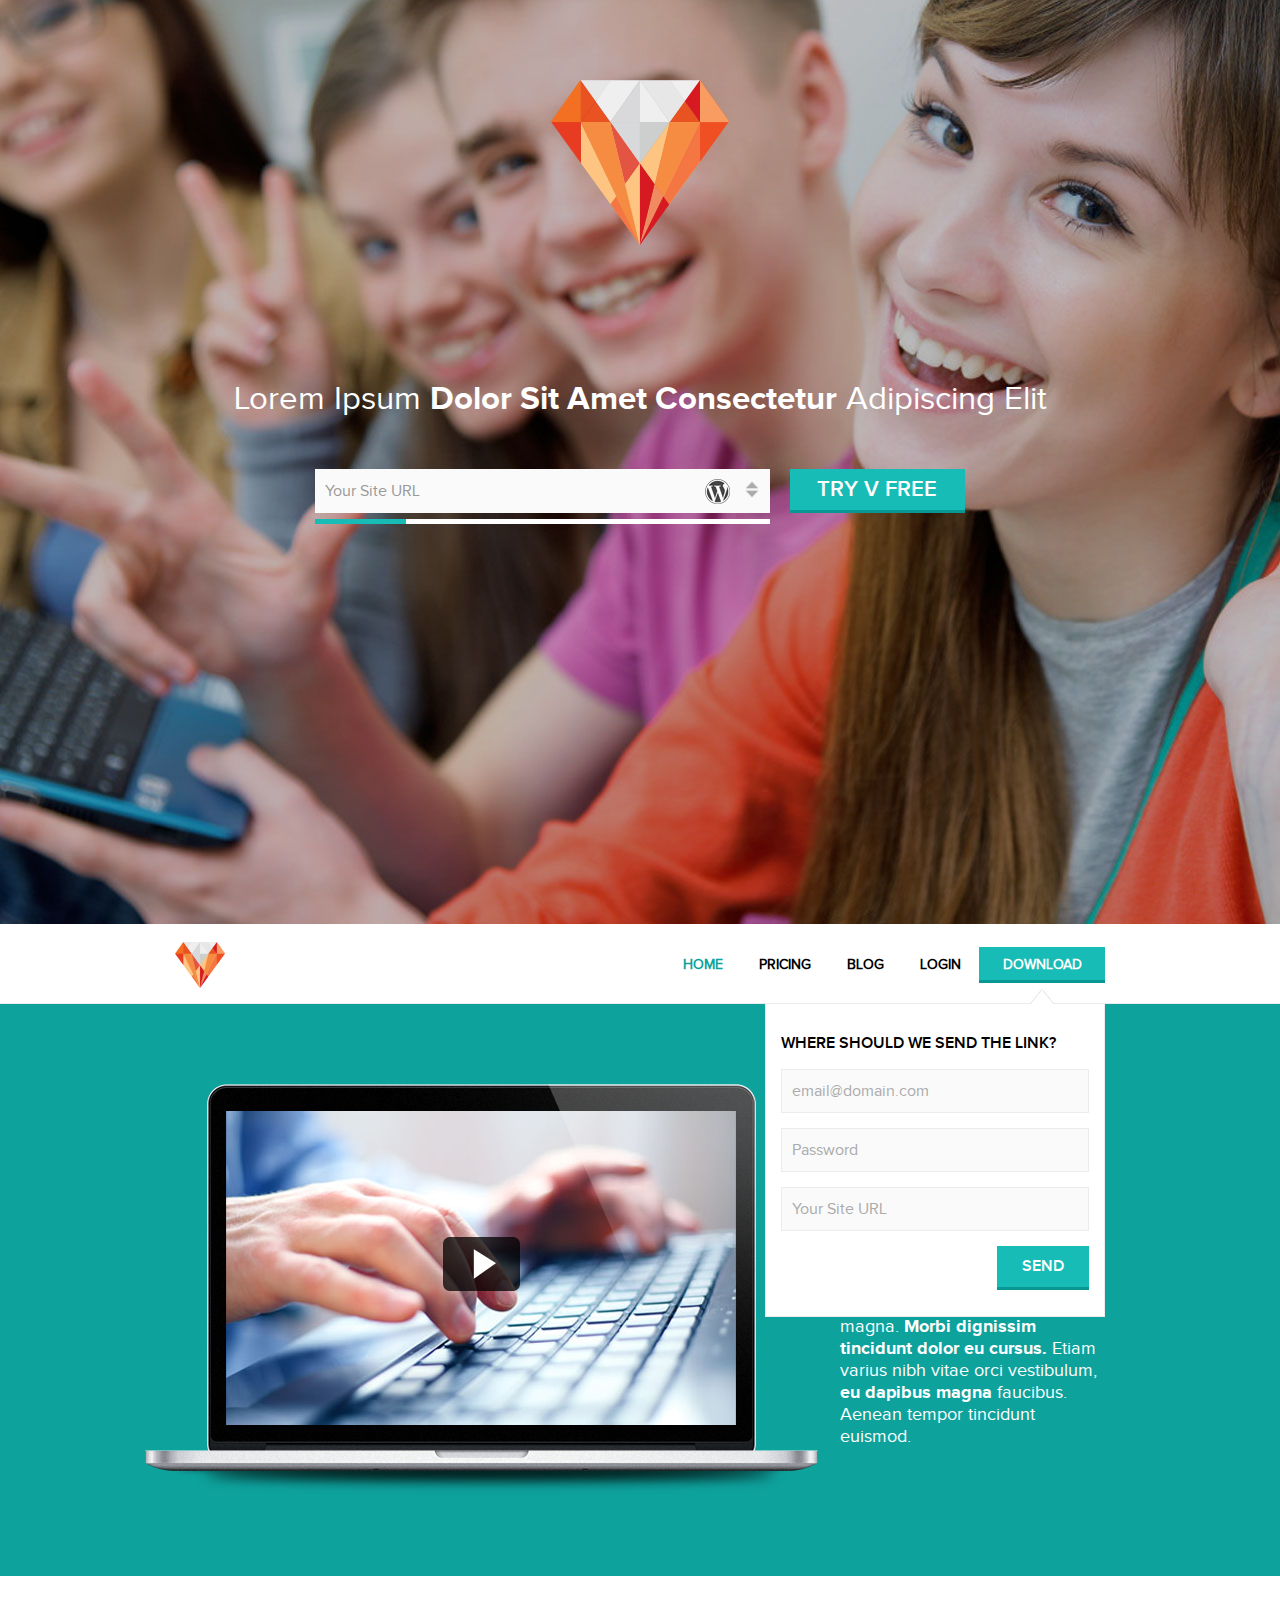
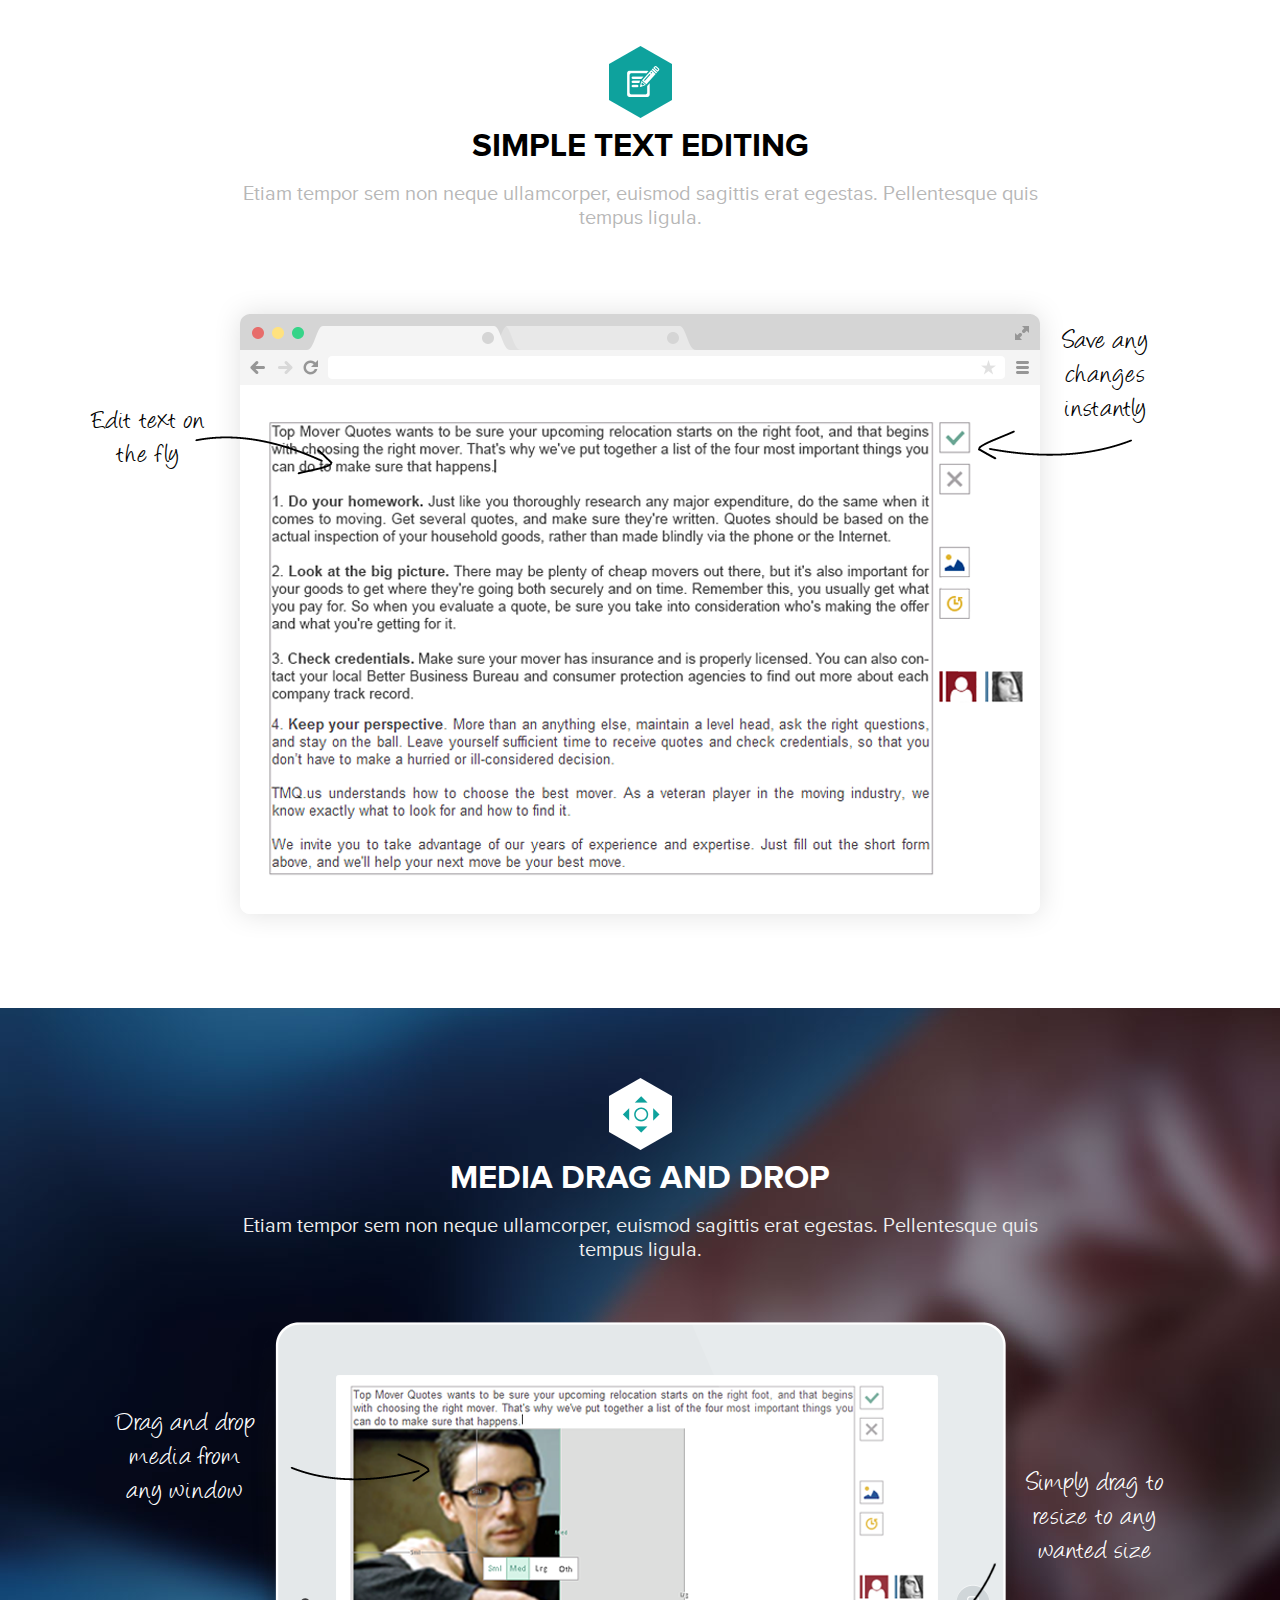
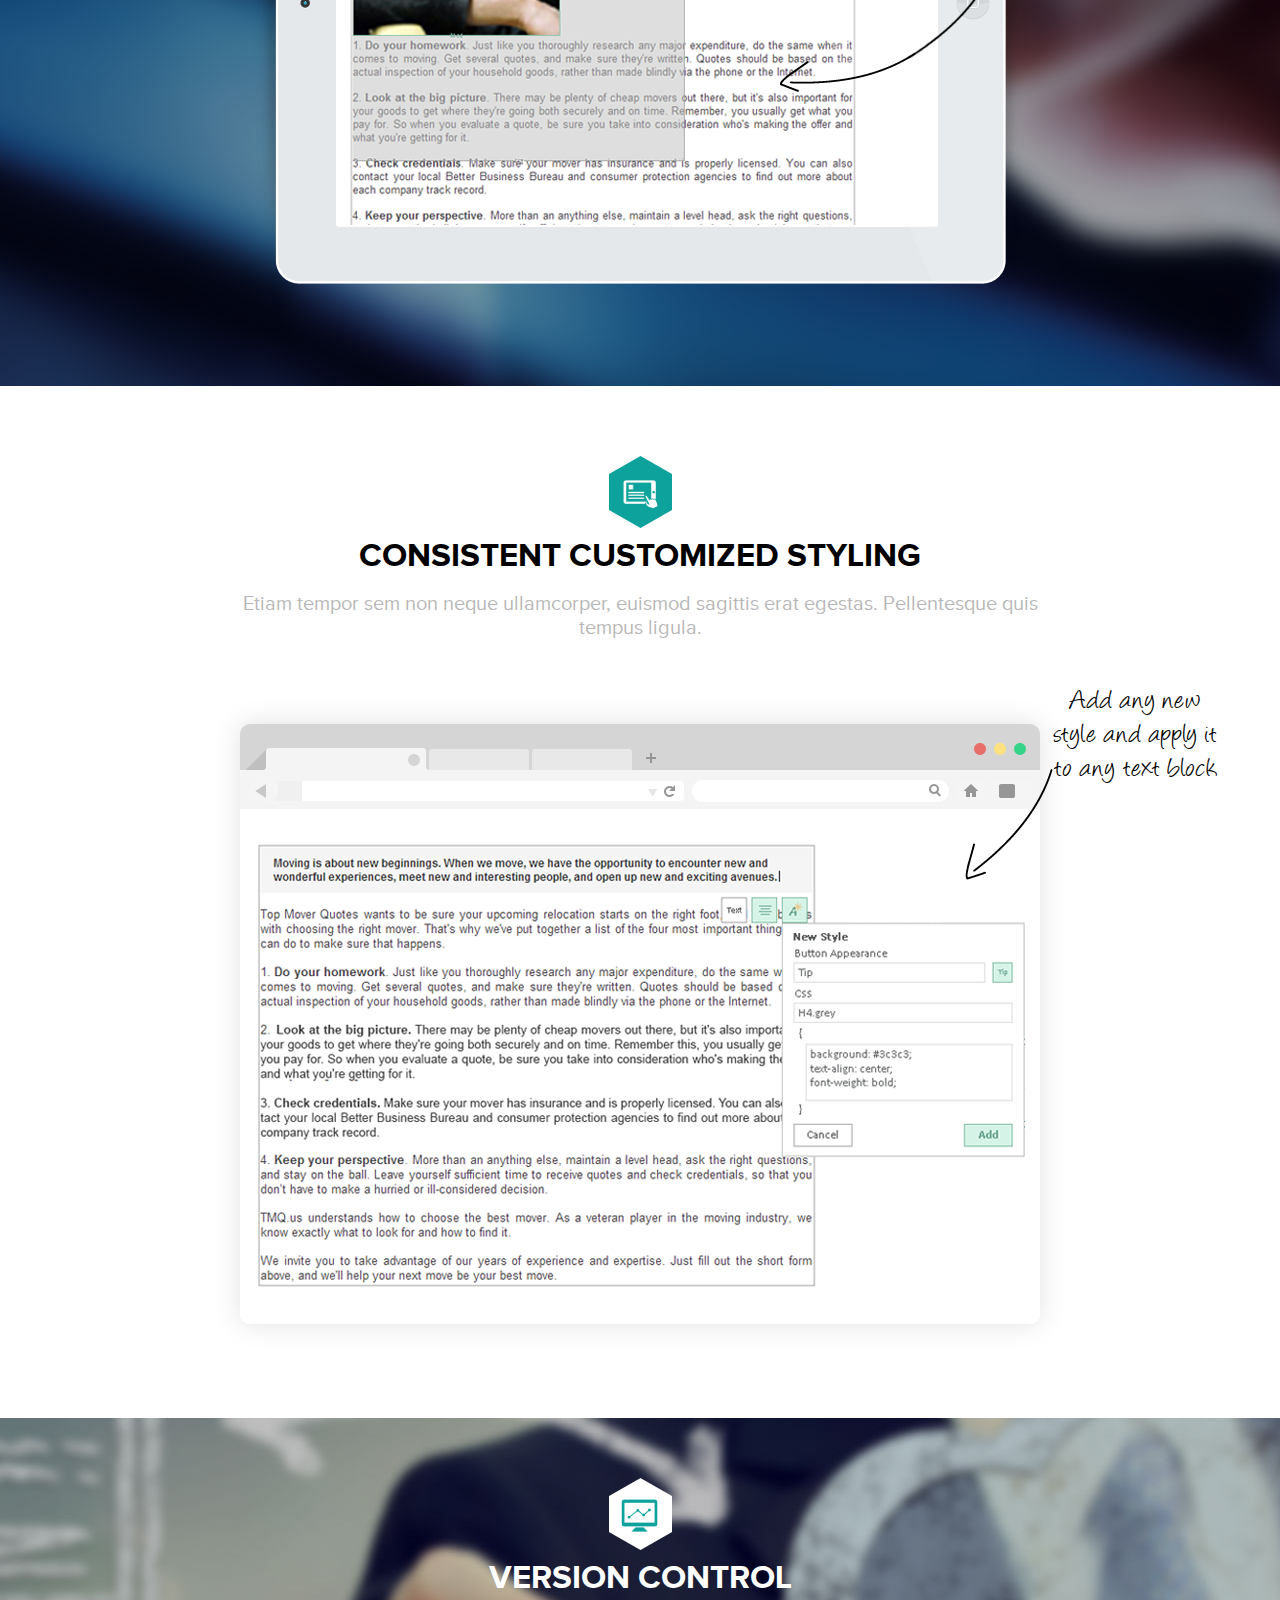
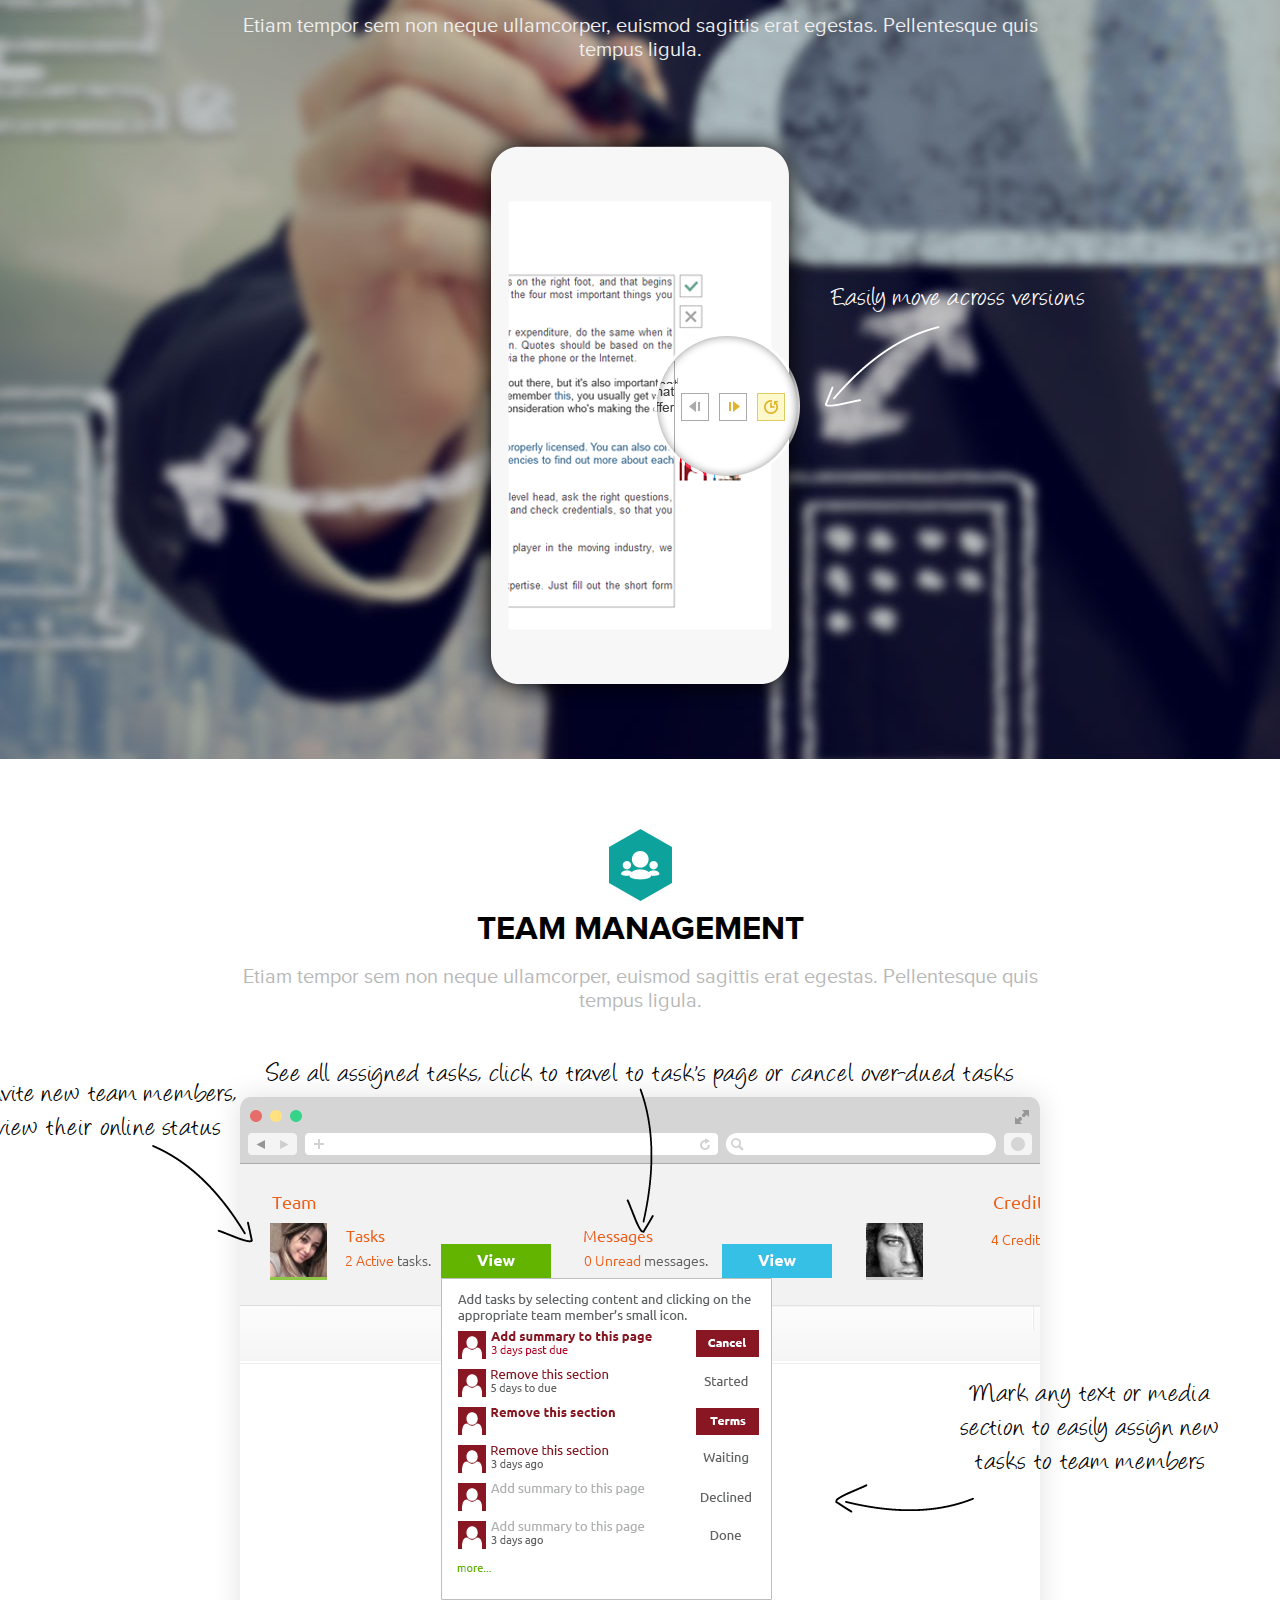
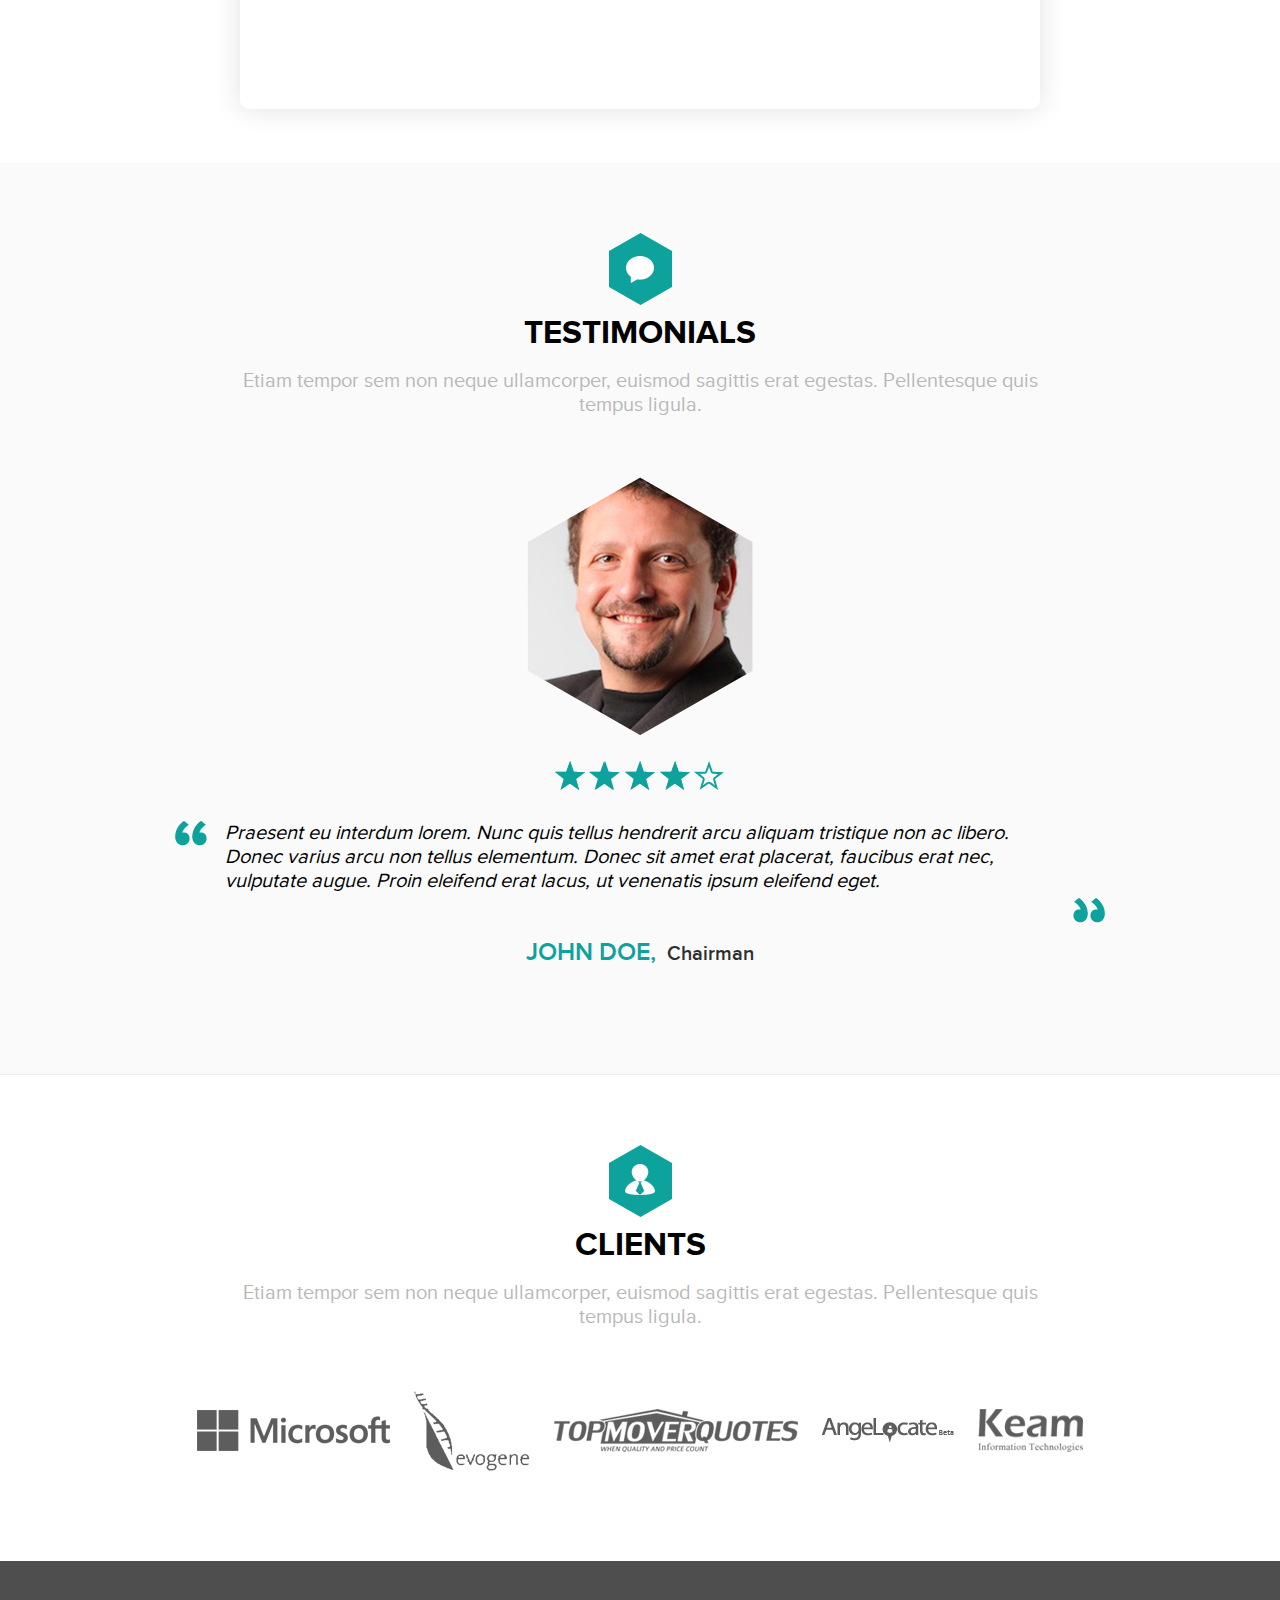
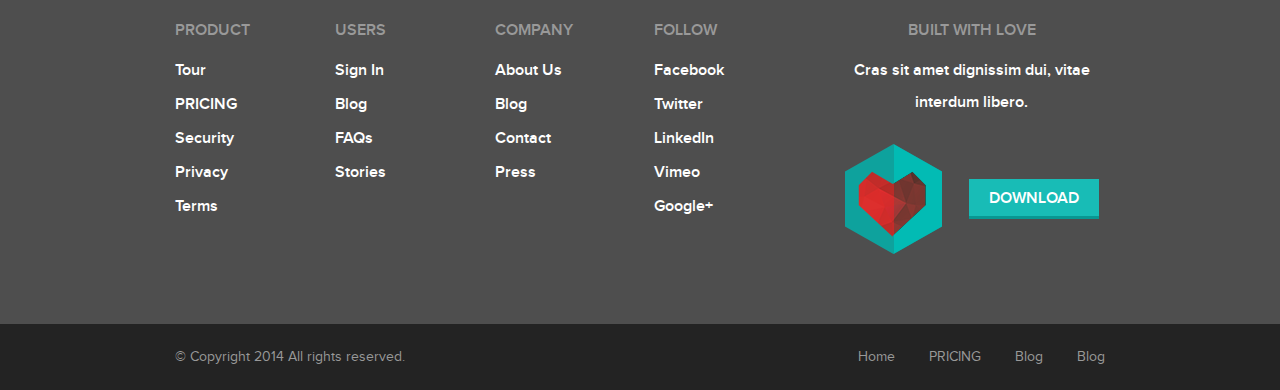
==== commit cb14b18a: "last_update" ====
--- a/html/index.html
+++ b/html/index.html
@@ -175,10 +175,17 @@
 											<form role="search" method="get" id="searchform" class="searchform" action="">
 												<div class="form-group">
 													<input type="text" value="" placeholder="email@domain.com" name="email" id="email">
+													<span class="error hide">Invalid Email</span>
+												</div><!-- /form-group -->
+												<div class="form-group">
 													<input type="text" value="" placeholder="Password" name="password" id="password">
+													<span class="error hide">Invalid Password</span>
+												</div><!-- /form-group -->
+												<div class="form-group">
 													<input type="text" value="" placeholder="Your Site URL" name="site_url" id="site_url">
-													<input type="submit" value="Send">
-												</div>
+													<span class="error hide">Invalid Site URL</span>
+												</div><!-- /form-group -->
+												<input type="submit" value="Send">
 											</form>
 										</div><!-- /v_signUp -->
 									</div><!-- /dropdown_box -->
--- a/html/css/style.css
+++ b/html/css/style.css
@@ -388,7 +388,6 @@
 
 .v_signUp input{
     width: 100%;
-    margin-bottom: 10px;
 }
 
 .v_signUp input[type="submit"]{
@@ -401,11 +400,45 @@
 }
 
 #v_signUp_form{
-    display: none;
+    display: block;
 }
 
 #V_downLoad{
     display: none;
+}
+
+.error{
+    background: url(../images/icon_error.png) no-repeat 15px 10px #fff;
+    display: inline-block;
+    padding: 10px 15px 10px 45px;
+    font-family: 'proxima_novasemibold';
+    font-size: 16px;
+    line-height: 24px;
+    min-height: 44px;
+    min-width: 200px;
+    border: 1px solid #f47743;
+    position: absolute;
+    top: -55px;
+    left: 0;
+    text-transform: uppercase;
+}
+.error:after{
+    background: url(../images/icon_arrow_error.png) no-repeat bottom center;
+    content: " ";
+    clear: both;
+    position: absolute;
+    bottom: -7px;
+    left: 30px;
+    height: 7px;
+    width: 11px;
+    z-index: 1;
+}
+
+.hide{
+    display: none !important;
+}
+.show{
+    display: block !important;
 }
 
 
@@ -527,7 +560,7 @@
     height: 50px;
     margin: 0 1px;
     text-indent: 0;
-    width: 59px;
+    width: 50px;
     font-size: 0;
     line-height: 0;
     position: relative;
@@ -543,6 +576,11 @@
     position: absolute;
     background: #0ea29d;
     z-index: 10;
+}
+
+.featured .carousel-indicators li img{
+    width: 100%;
+    height: 100%;
 }
 
 .mask{
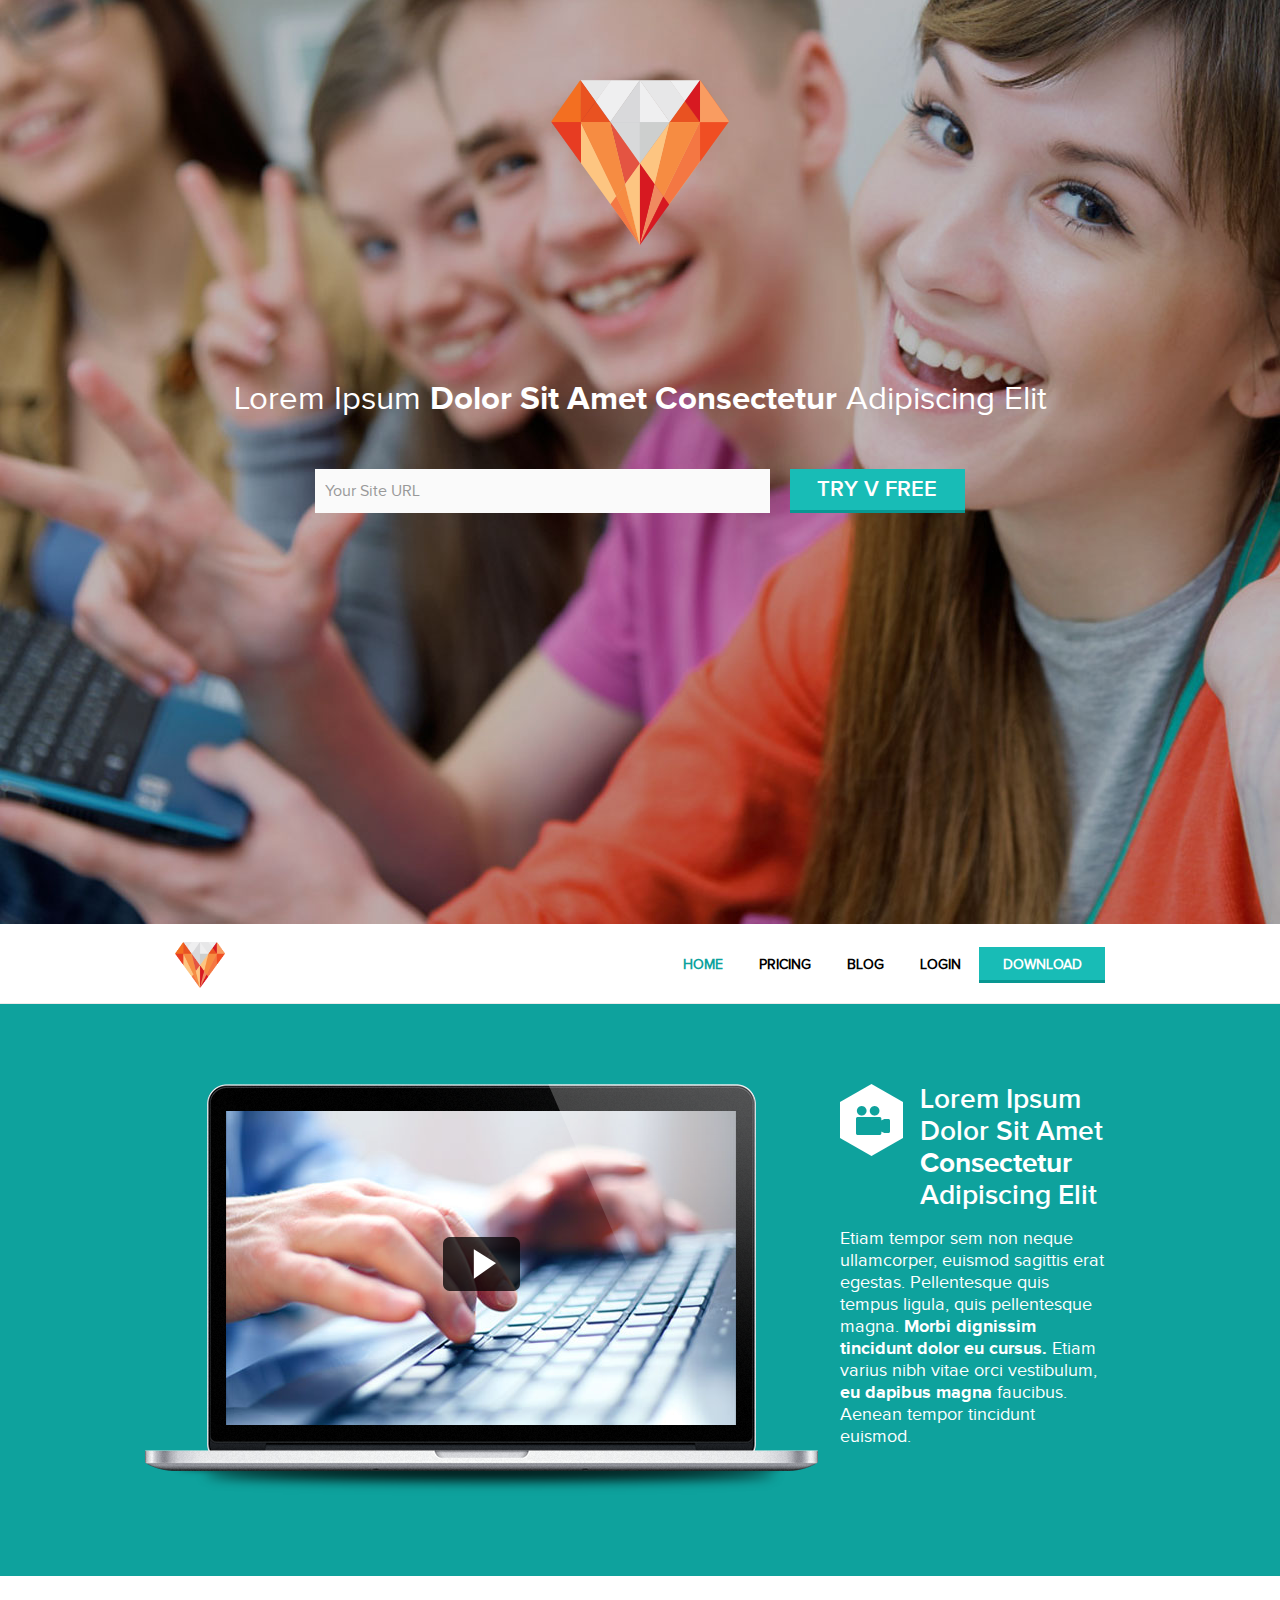
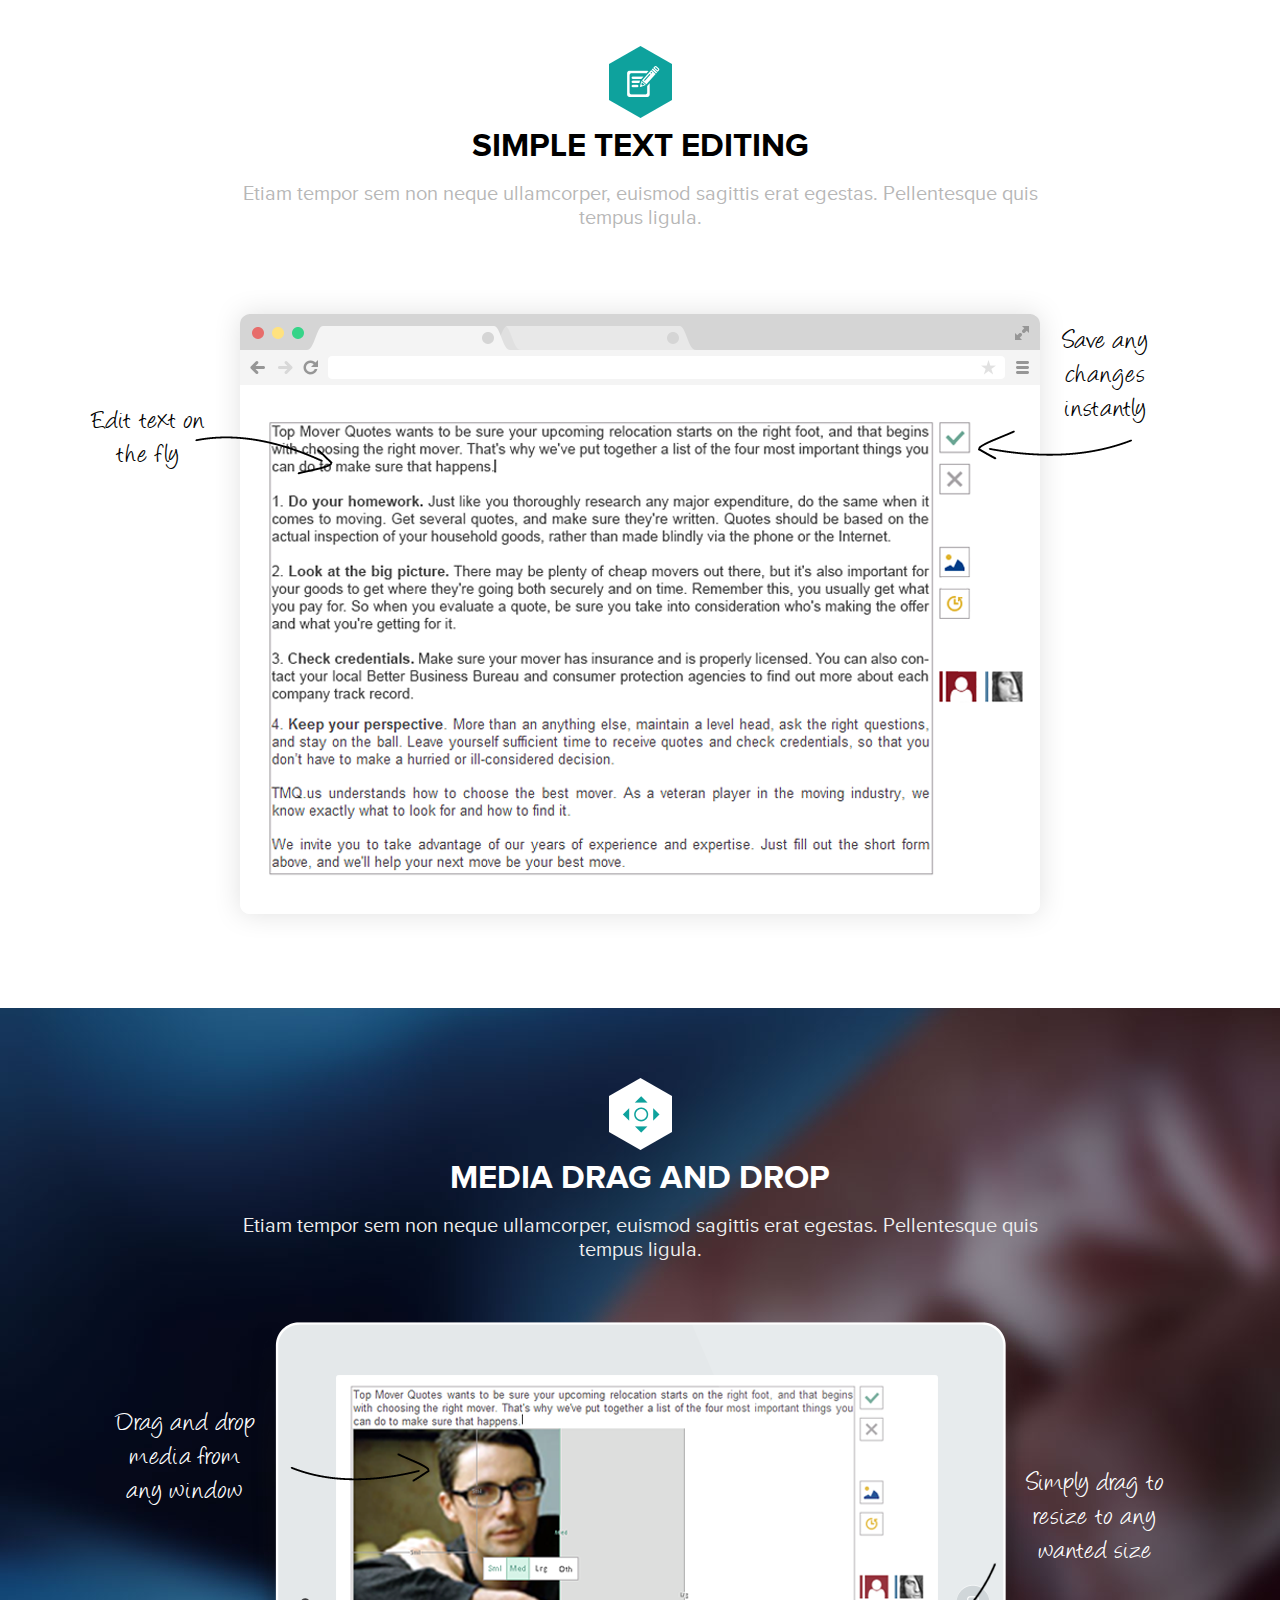
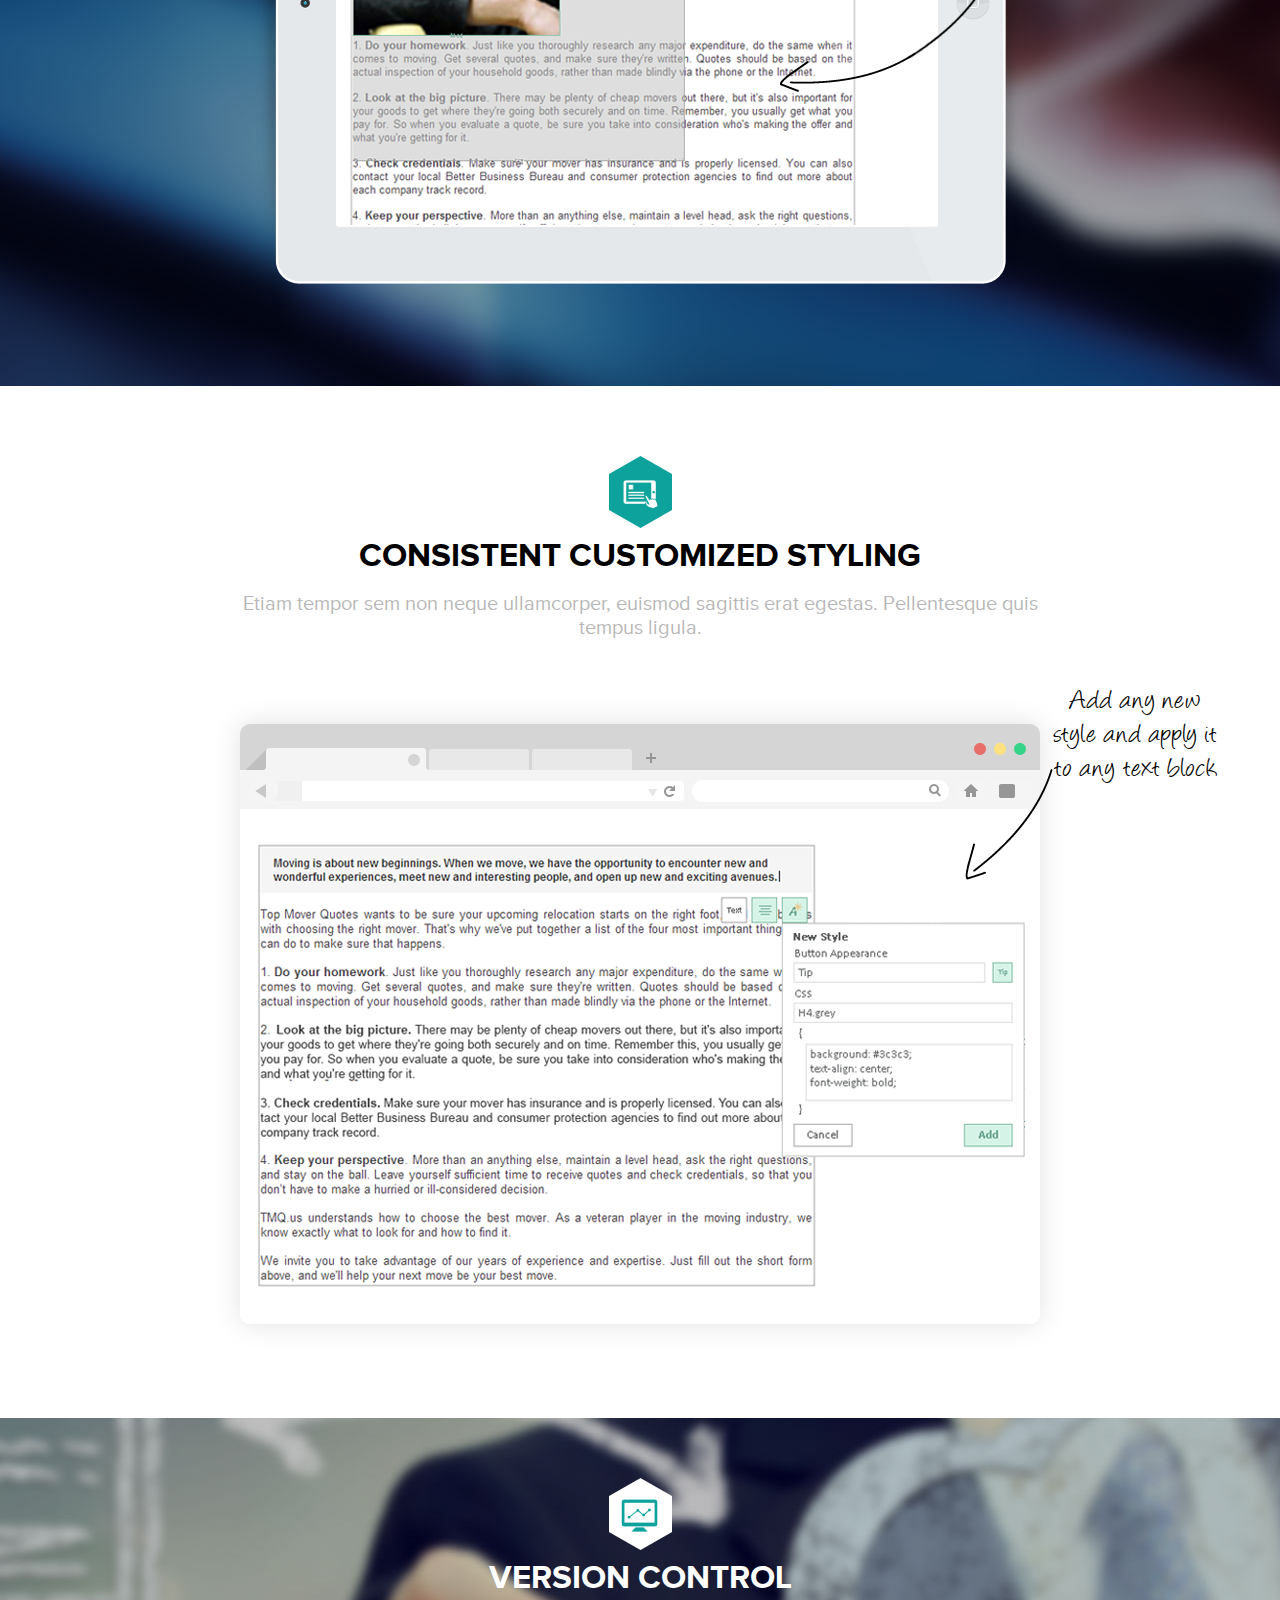
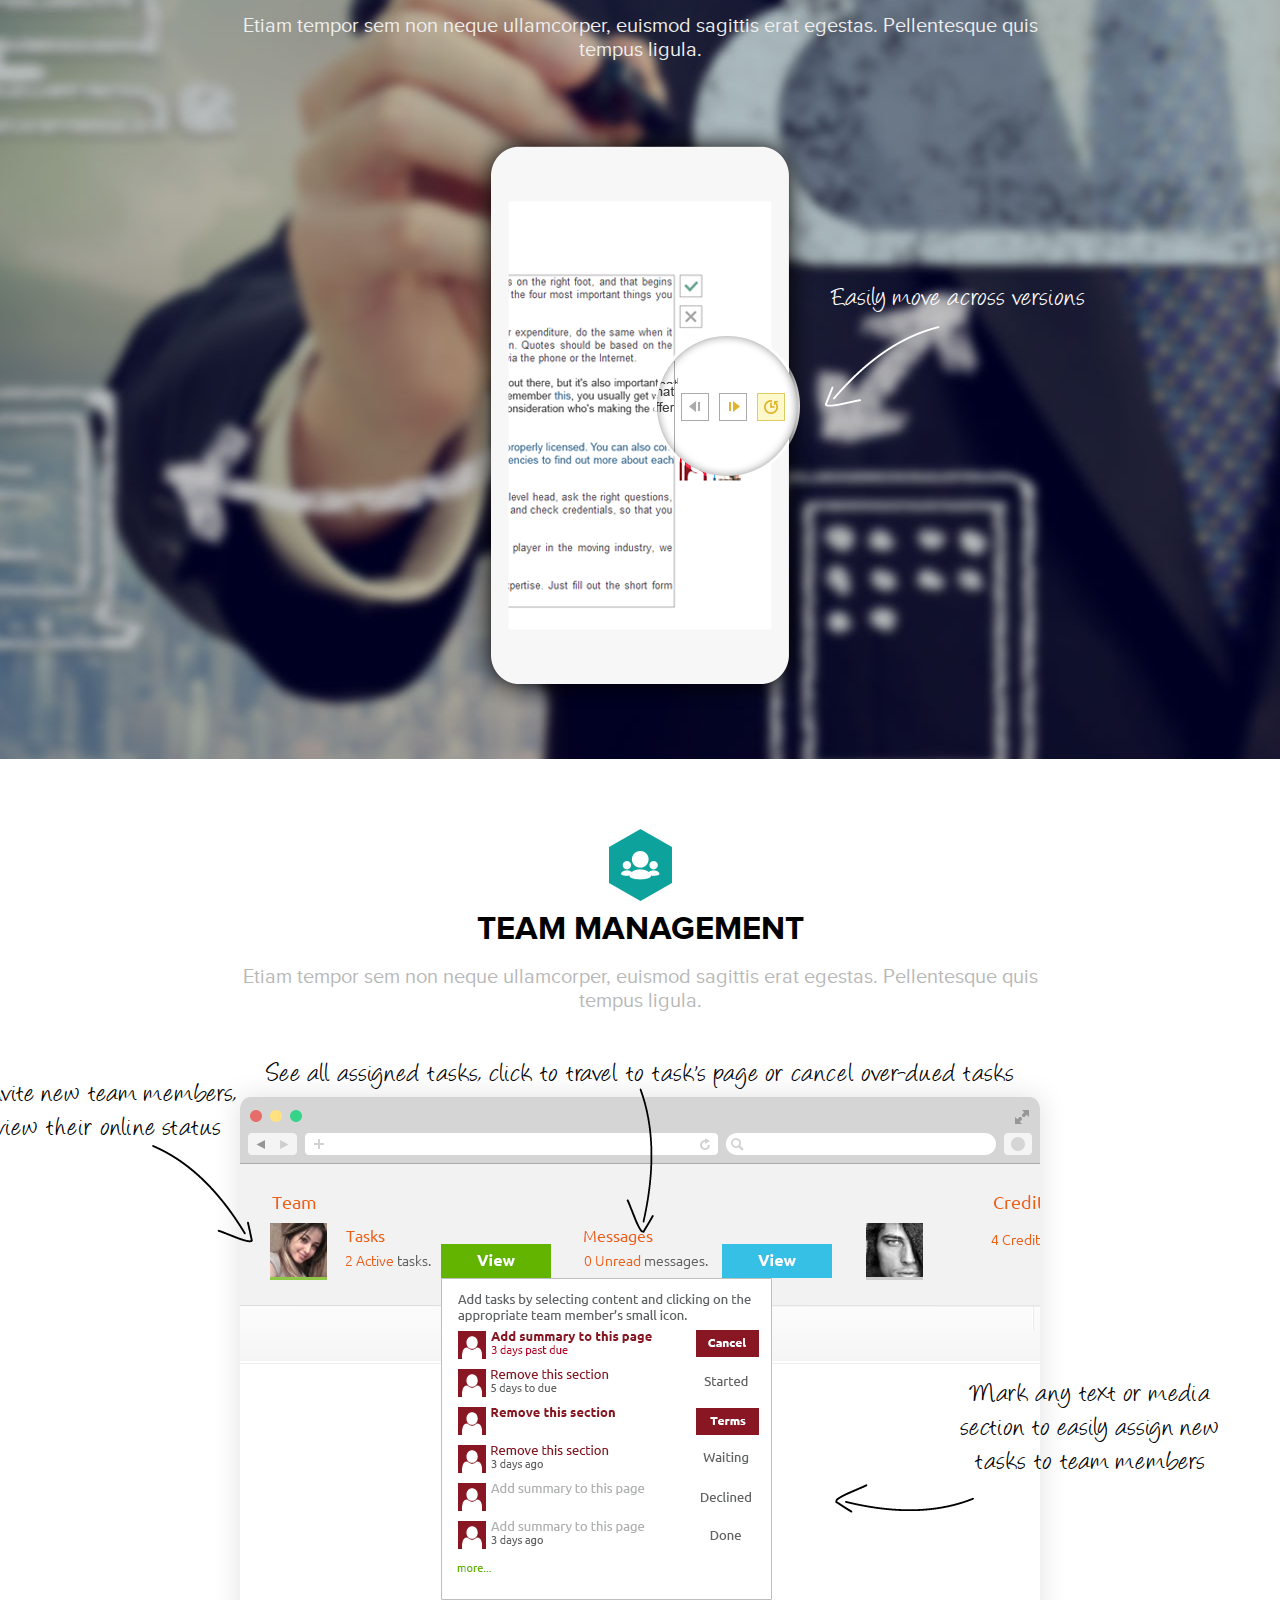
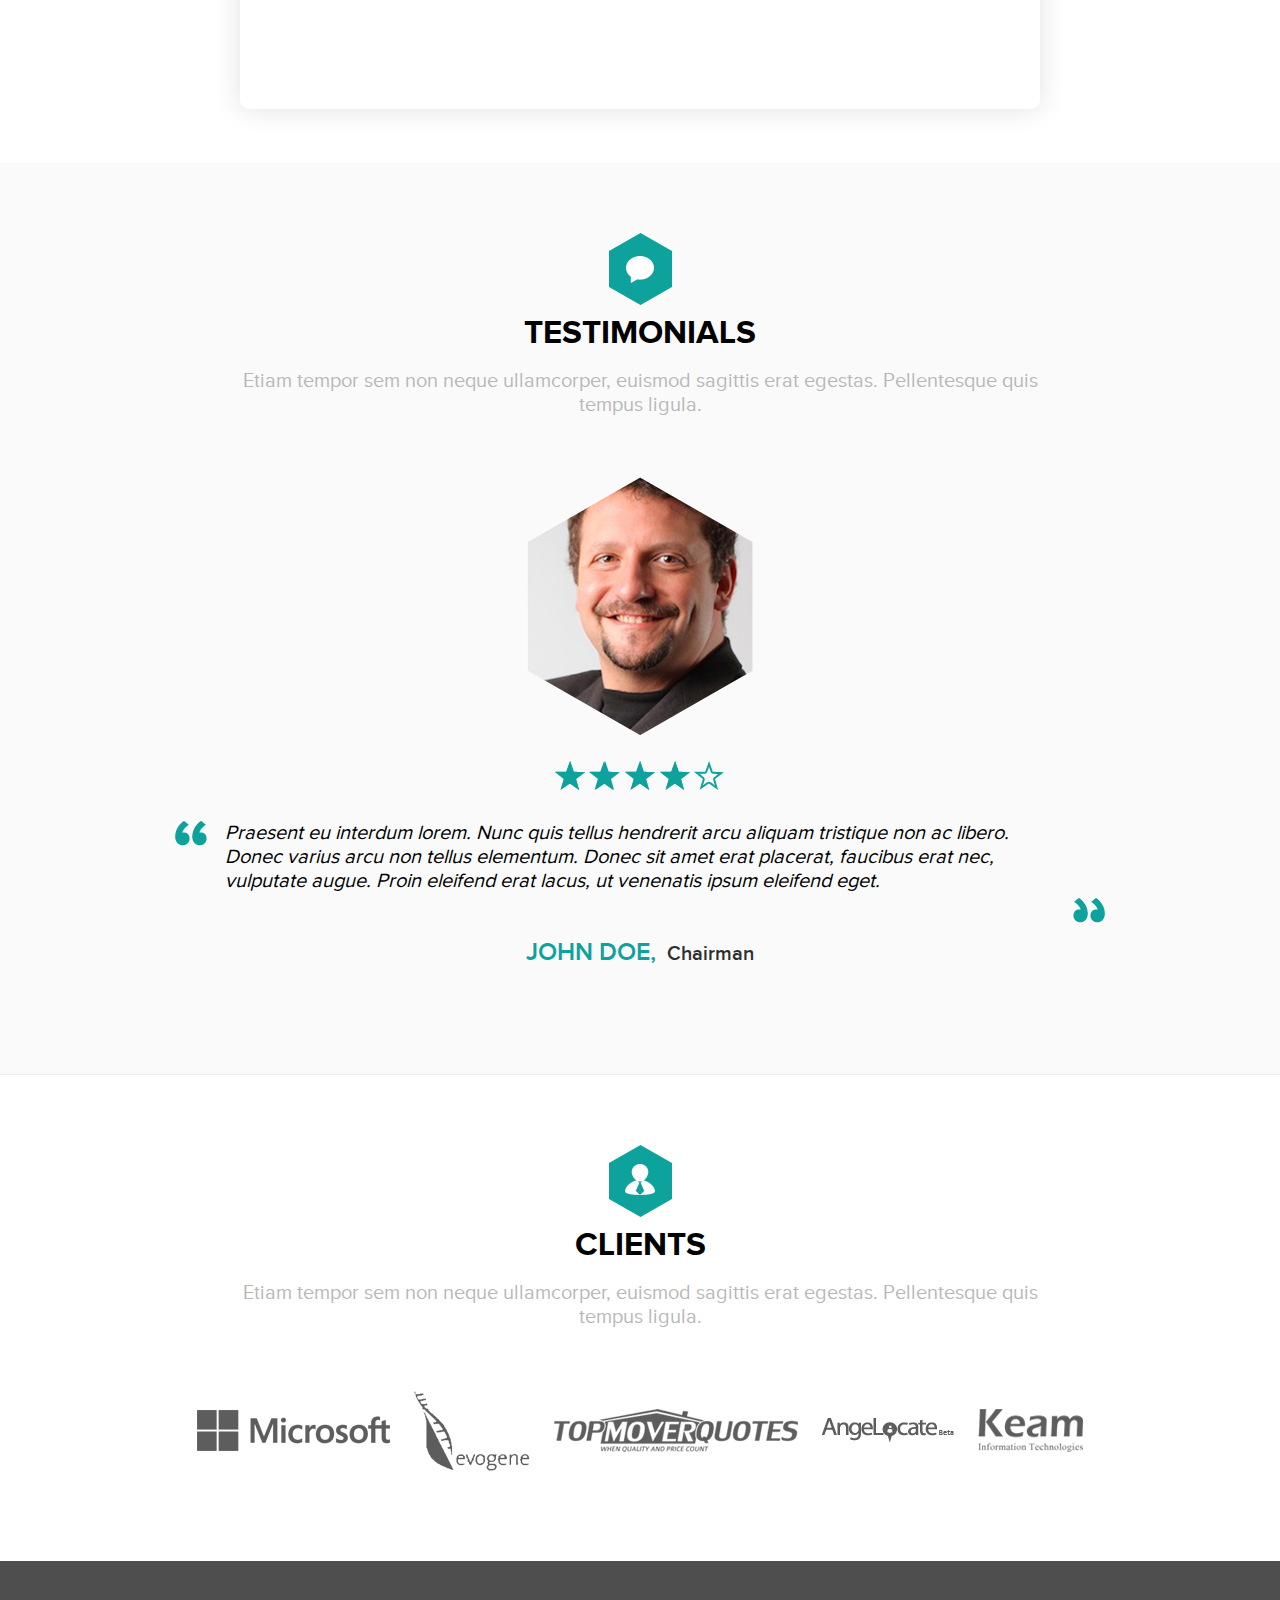
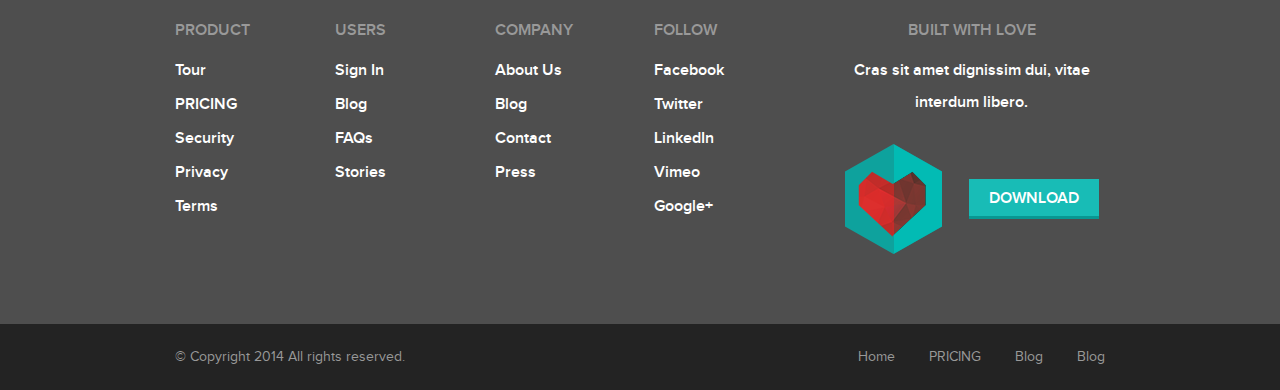
==== commit 22b99ecd: "home page signUp update" ====
--- a/html/index.html
+++ b/html/index.html
@@ -51,6 +51,25 @@
 							
 							<div class="signUp_v">
 								<ul>
+									<li class="step1">
+										<form role="search">
+											<div class="form-group">
+												<input type="text" class="form-control" placeholder="Your Site URL">
+											</div>
+											<button class="btn-default">TRY V FREE</button>
+										</form>
+									</li><!-- /step1 -->
+
+									<li class="step2">
+										<form role="search">
+											<div class="form-group">
+												<input type="text" class="form-control" placeholder="Your Site URL">
+												<div class="progress_bar"><span style="width:25%;"></span></div>
+											</div>
+											<button class="btn-default">TRY V FREE</button>
+										</form>
+									</li><!-- /step2 -->
+
 									<li class="step3">
 										<form role="search">
 											<div class="form-group">
@@ -65,34 +84,18 @@
 														<li><a href="#"><img src="images/icon_wordpress.png"></a></li>
 													</ul>
 												</div>
+												<div class="progress_bar"><span style="width:50%;"></span></div>
 											</div>
 											<button class="btn-default">TRY V FREE</button>
 										</form>
 									</li><!-- /step3 -->
-
-									<li class="step1">
-										<form role="search">
-											<div class="form-group">
-												<input type="text" class="form-control" placeholder="Your Site URL">
-											</div>
-											<button class="btn-default">TRY V FREE</button>
-										</form>
-									</li><!-- /step1 -->
-
-									<li class="step2">
-										<form role="search">
-											<div class="form-group">
-												<input type="text" class="form-control" placeholder="Your Site URL">
-											</div>
-											<button class="btn-default">TRY V FREE</button>
-										</form>
-									</li><!-- /step2 -->
 
 									<li class="step4">
 										<form role="search">
 											<div class="form-group">
 												<input type="text" class="form-control" placeholder="Username">
 												<input type="text" class="form-control" placeholder="Password">
+												<div class="progress_bar"><span style="width:75%;"></span></div>
 											</div>
 											<button class="btn-default">Send</button>
 										</form>
@@ -103,7 +106,7 @@
 									</li><!-- /step5 -->
 									
 								</ul>
-								<div class="progress_bar"><span></span></div>
+								
 							</div>
 						</div><!-- /subscribe -->
 
--- a/html/css/style.css
+++ b/html/css/style.css
@@ -400,7 +400,7 @@
 }
 
 #v_signUp_form{
-    display: block;
+    display: none;
 }
 
 #V_downLoad{
@@ -864,7 +864,6 @@
     position: absolute;
     top: 0;
     left: 0;
-    width: 20%;
 }
 
 .signUp_v .progress_bar {
@@ -872,7 +871,6 @@
     top: 50px;
     left: 0;
     margin-bottom: 3px;
-    width: 70%;
 }
 
 .select_btn{
--- a/html/css/responsive.css
+++ b/html/css/responsive.css
@@ -323,7 +323,6 @@
 		width: 430px;
 	}
 
-	.signUp_v .progress_bar,
 	.subscribe .form-group{
 		width: 64%;
 	}
@@ -401,7 +400,7 @@
 		position: relative;
 		left: auto;
 		bottom: 5px;
-		top: auto;
+		top: 68px;
 		display: block;
 	}
 
